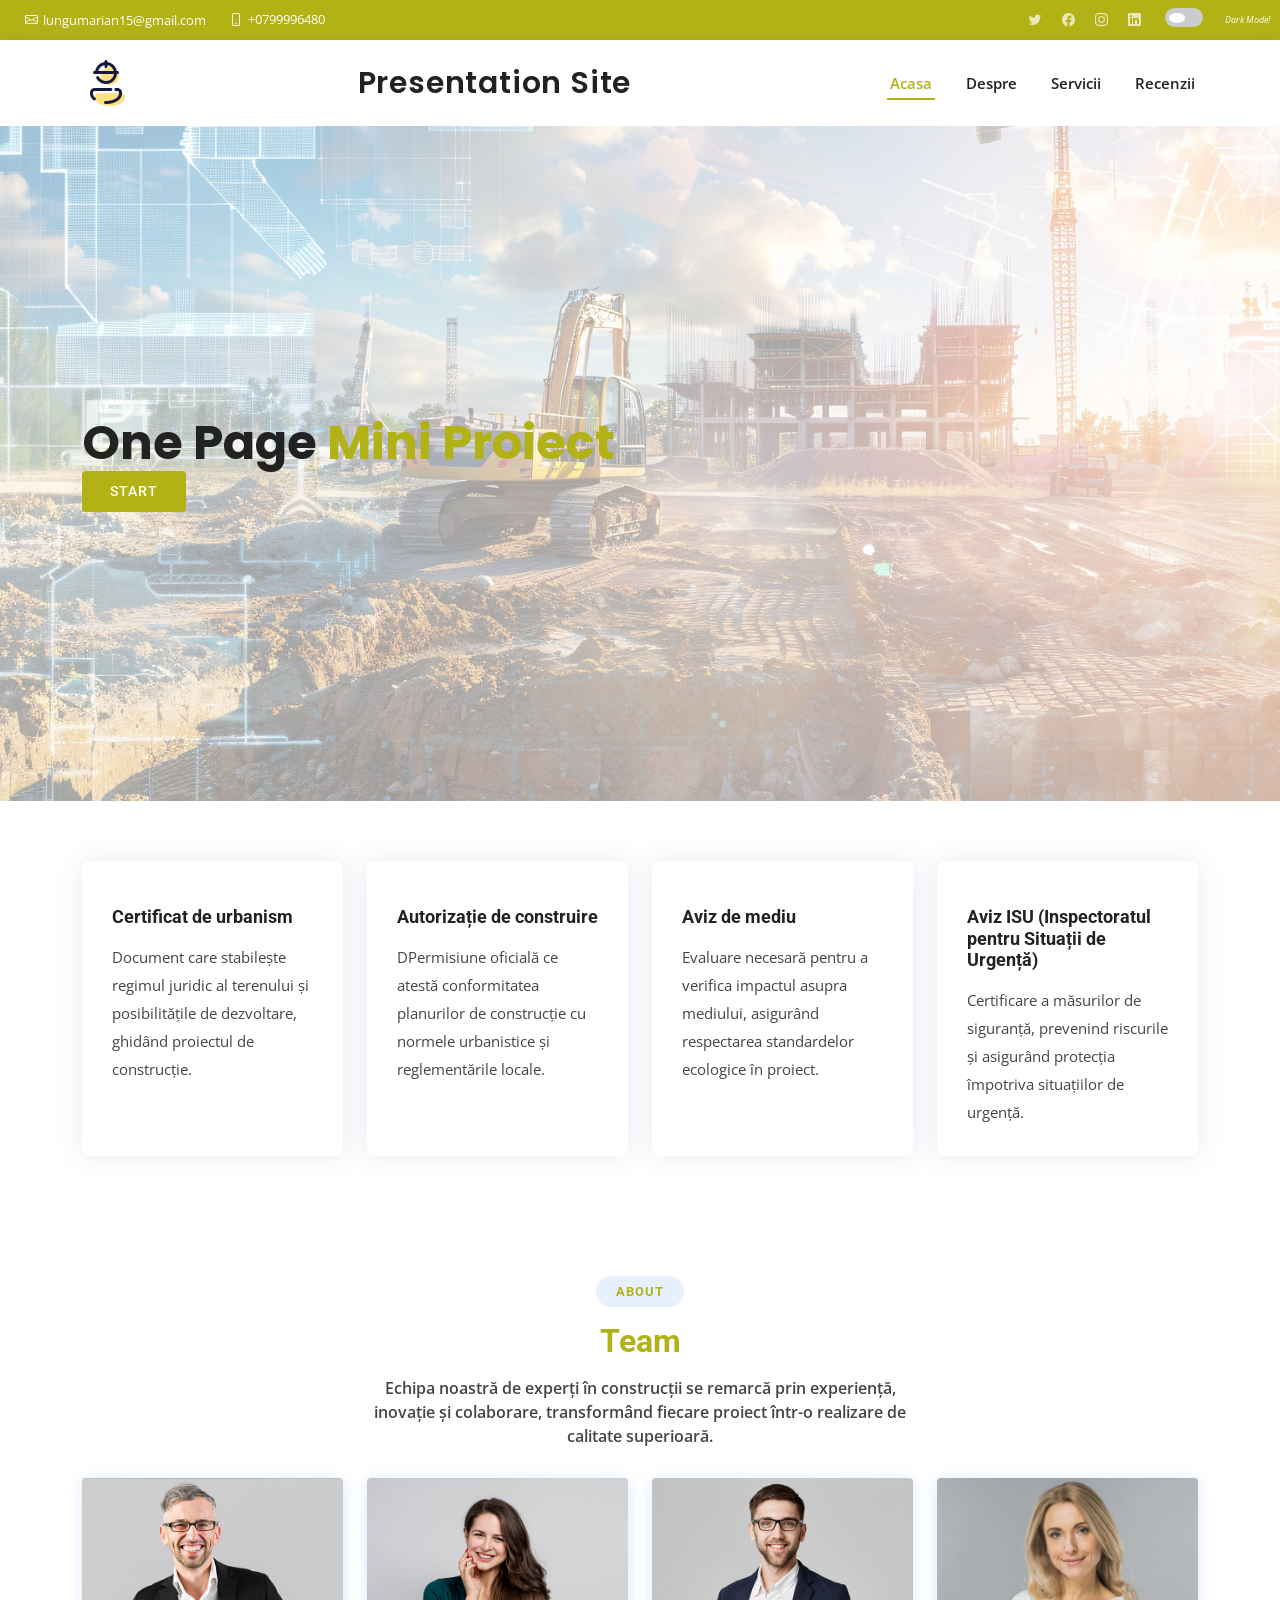
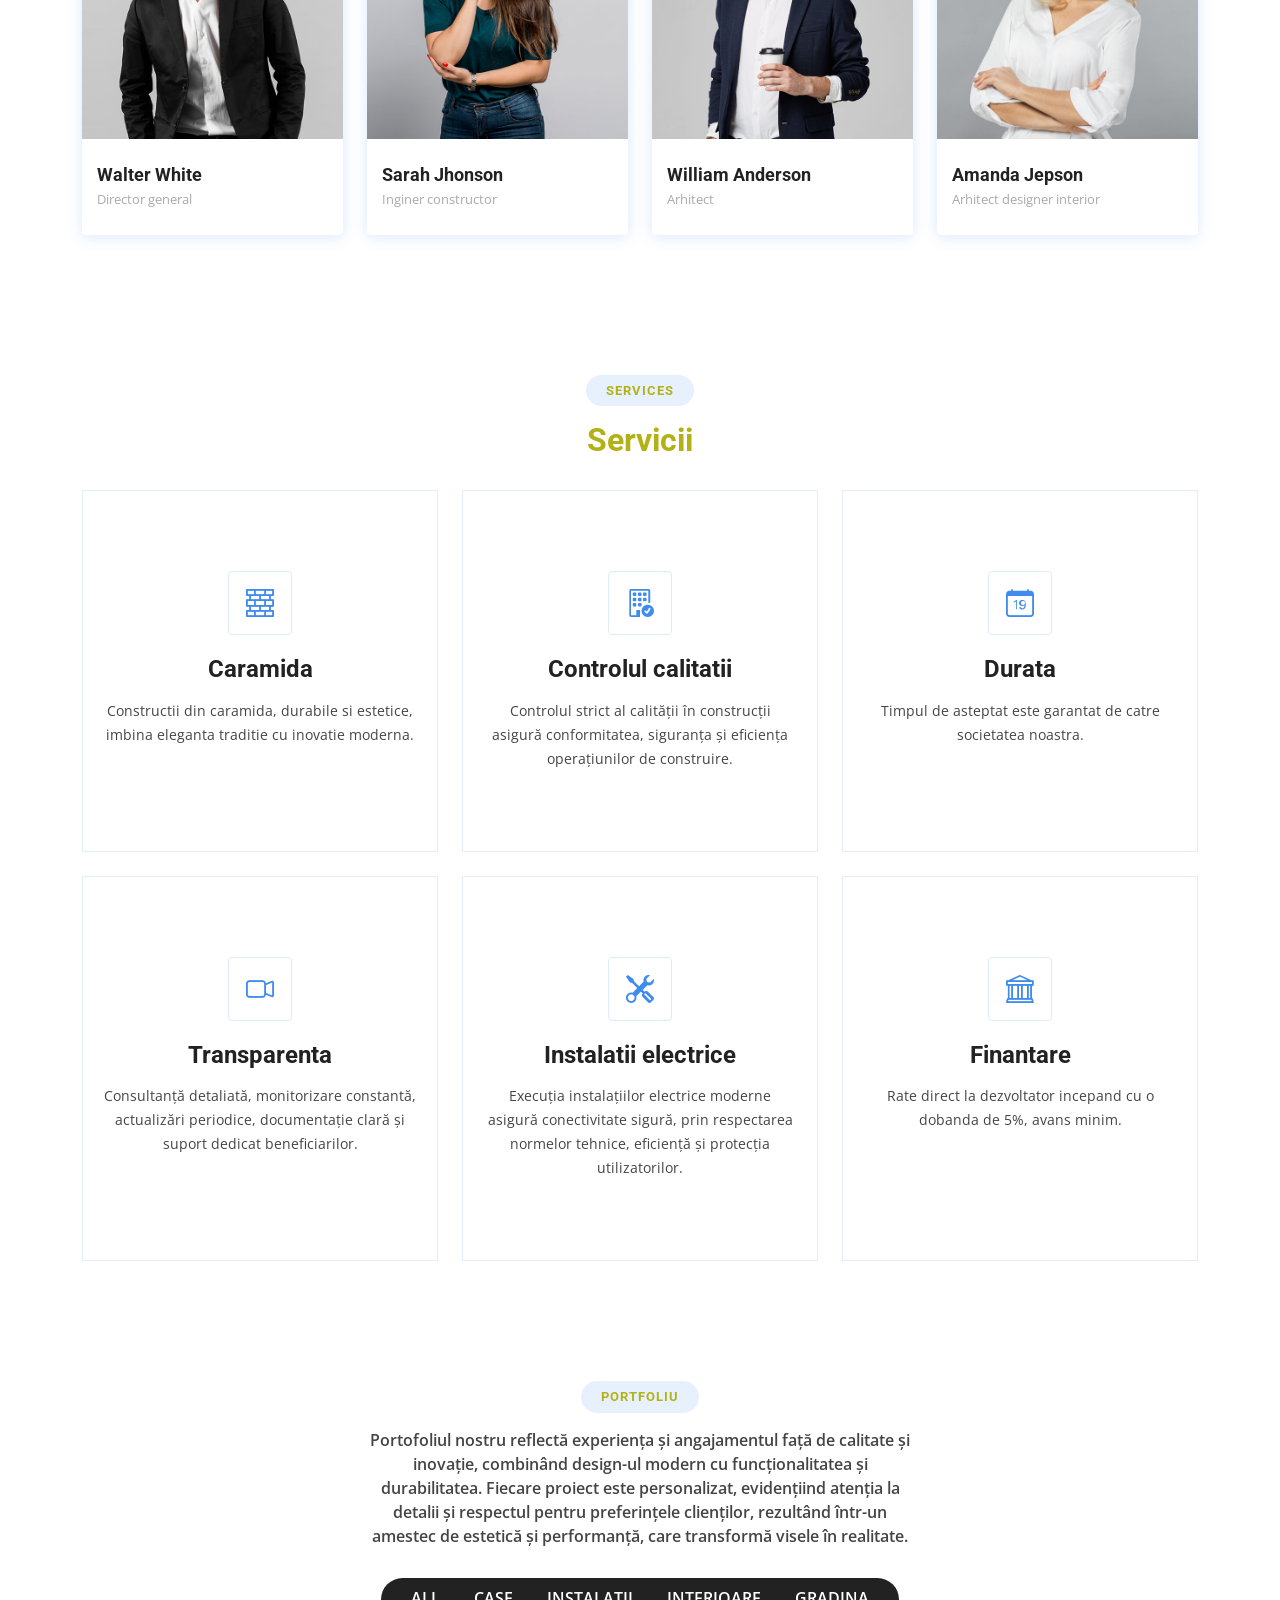
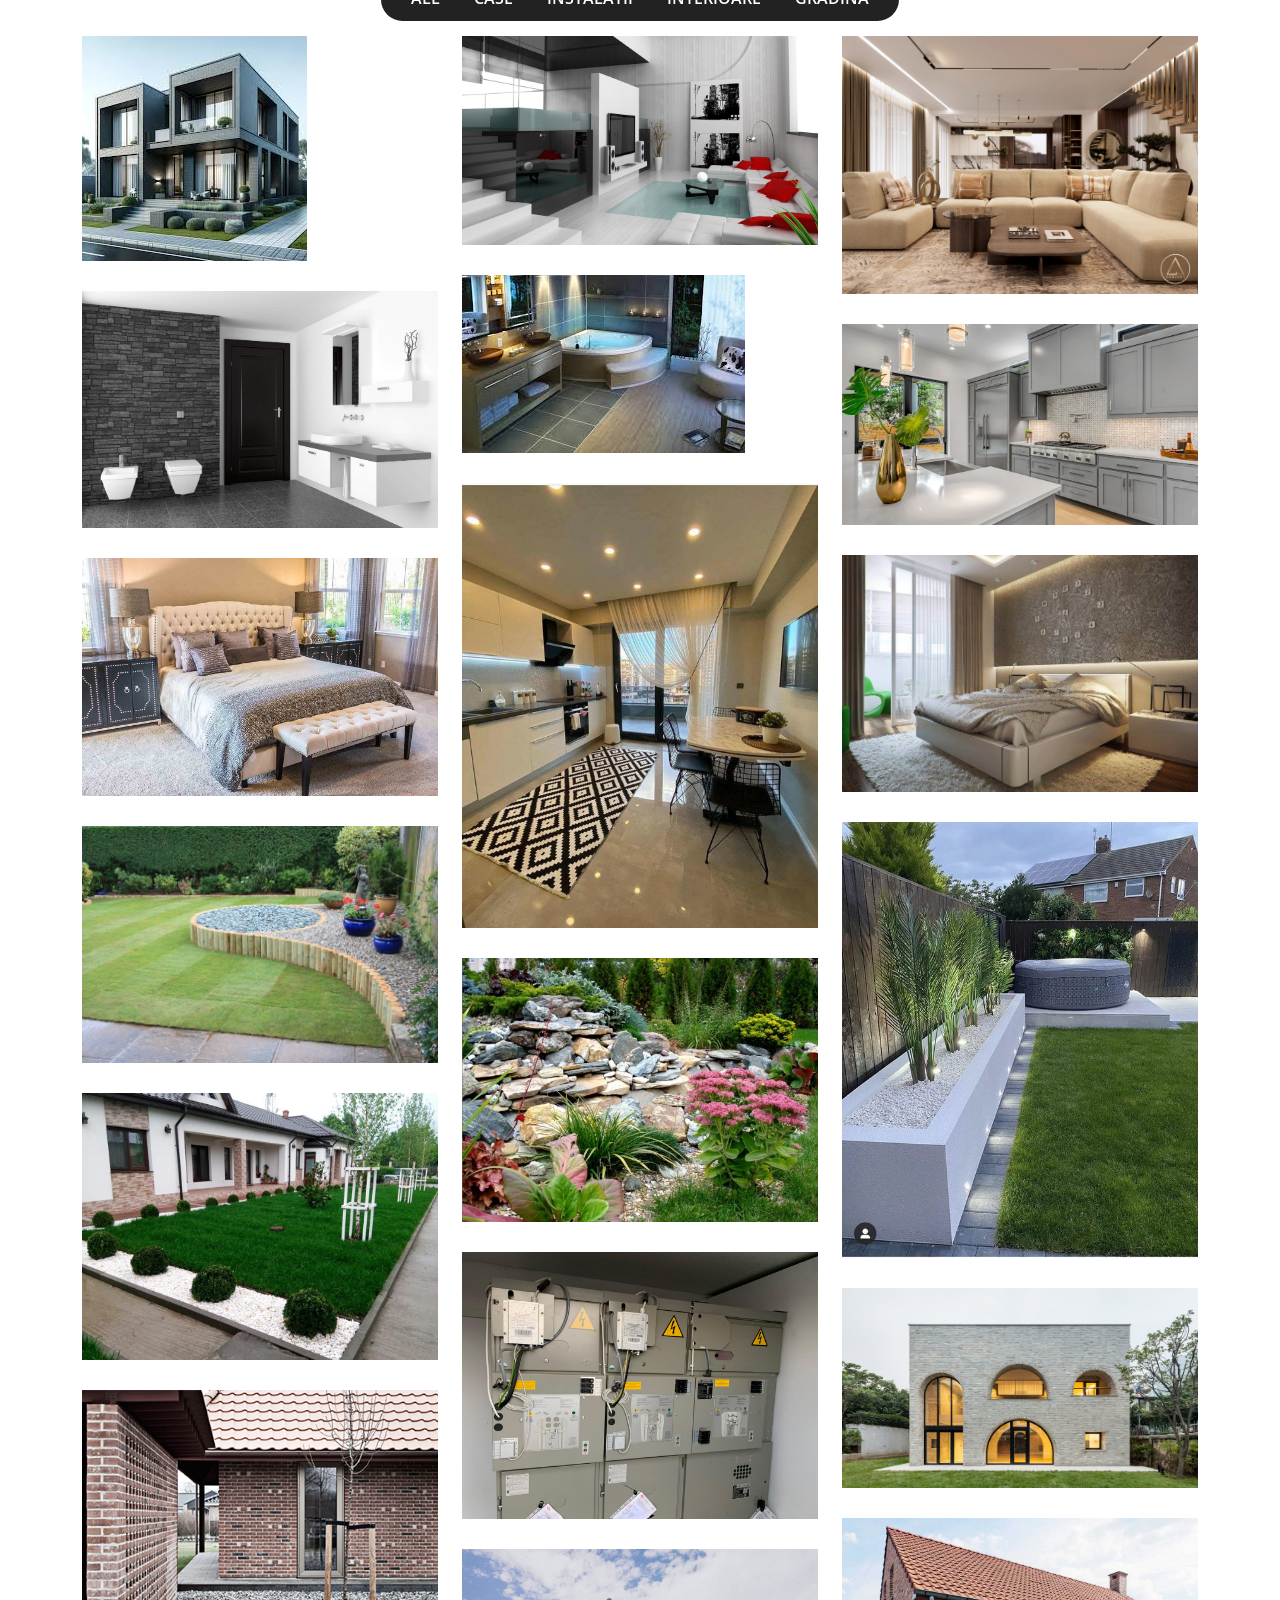
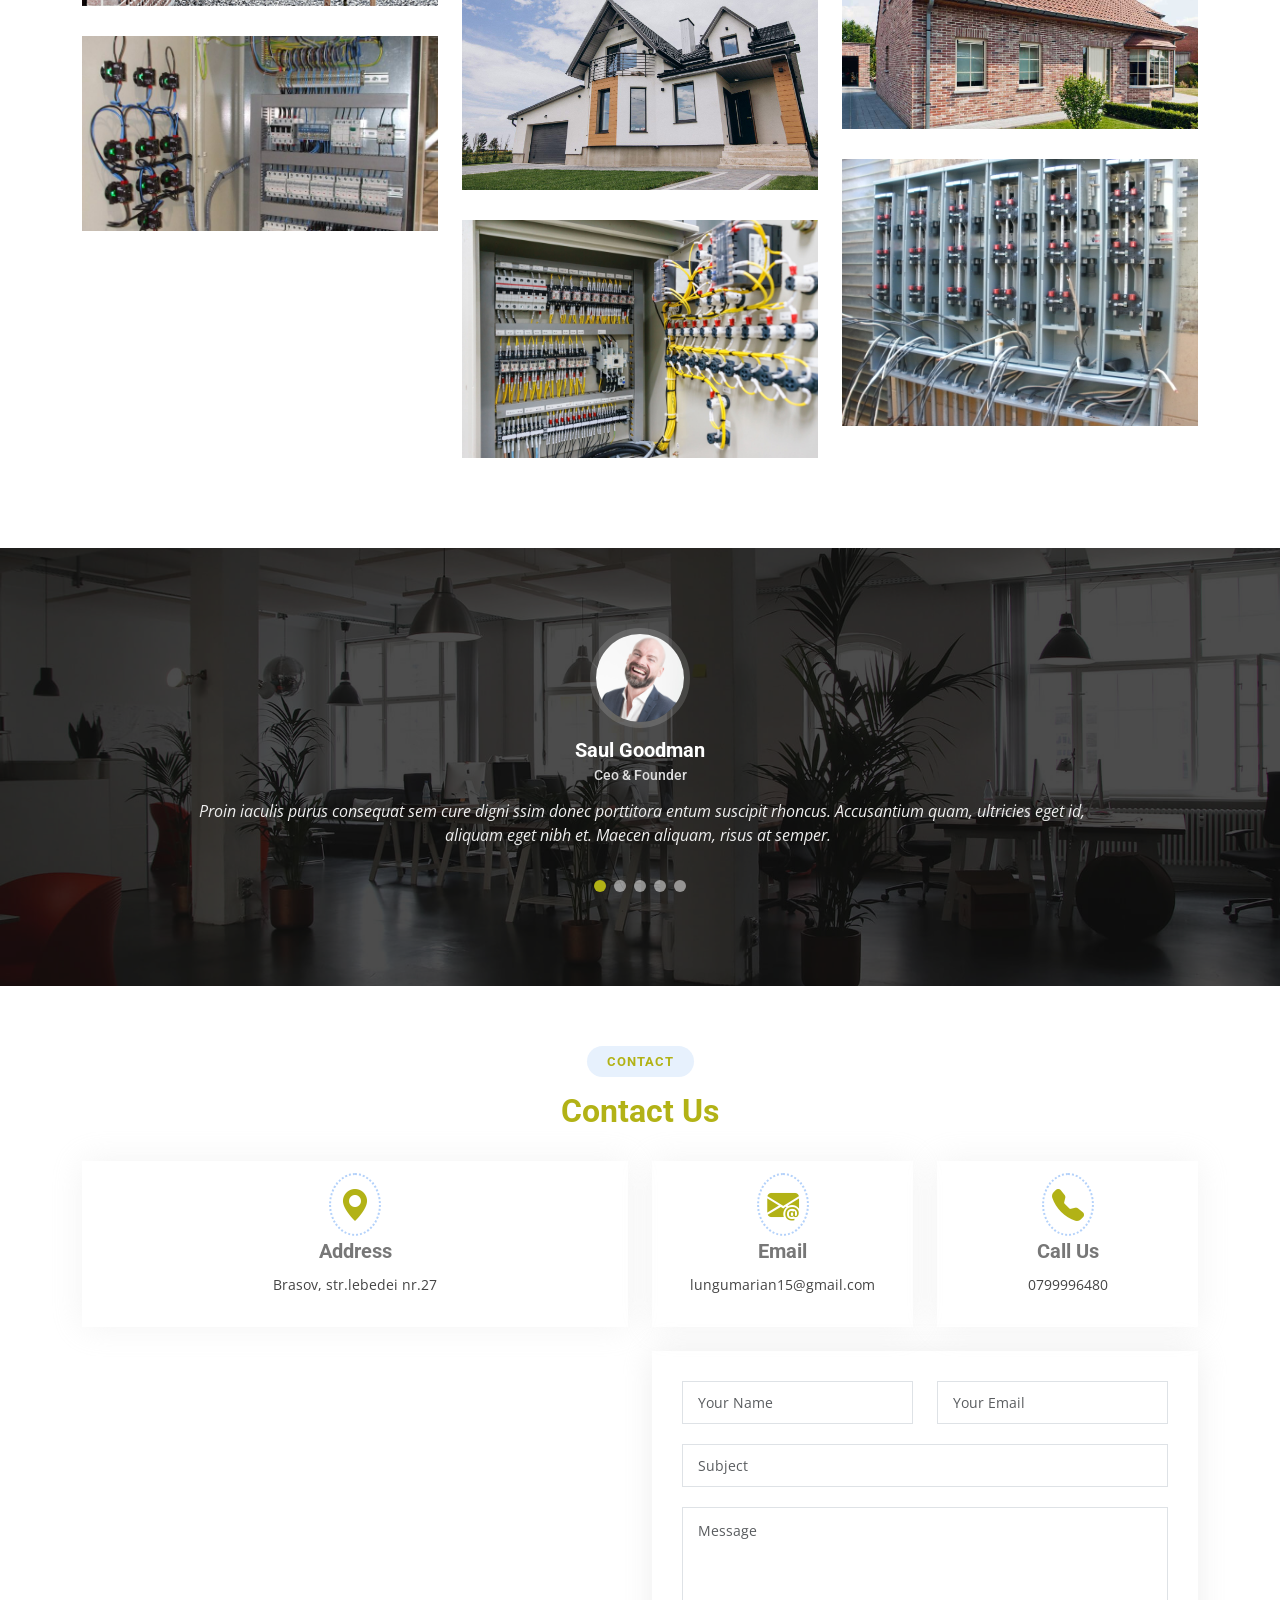
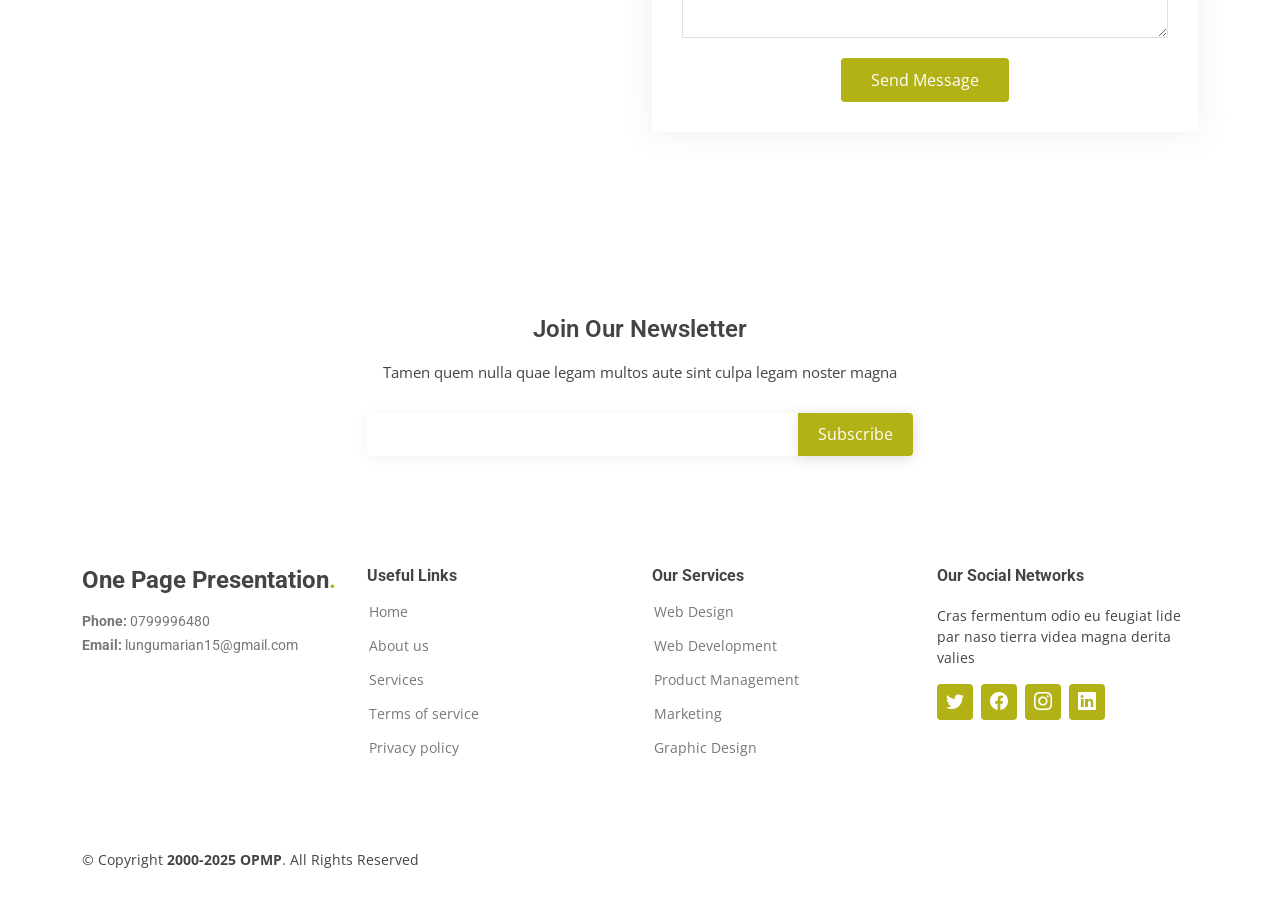
==== index.html @ be558360 "firstproject" ====
<!DOCTYPE html>
<html lang="en">
    <head>
        <meta charset="utf-8">
        <meta content="width=device-width, initial-scale=1.0" name="viewport">
      
        <title>One Page Website Mini Proiect</title>
        <meta content="" name="description">
        <meta content="" name="keywords">
      
        <!-- Favicons -->
        <link rel="apple-touch-icon" sizes="180x180" href="assets/img/apple-touch-icon.png">
        <link rel="icon" type="image/png" sizes="32x32" href="assets/img/favicon-32x32.png">
        <link rel="icon" type="image/png" sizes="16x16" href="assets/img/favicon-16x16.png">
        <link rel="manifest" href="assets/img/site.webmanifest">
        <link href="assets/img/favicon.ico" rel="icon">
      
        <!-- Google Fonts -->
        <link
          href="https://fonts.googleapis.com/css?family=Open+Sans:300,300i,400,400i,600,600i,700,700i|Roboto:300,300i,400,400i,500,500i,600,600i,700,700i|Poppins:300,300i,400,400i,500,500i,600,600i,700,700i"
          rel="stylesheet">
      
        <!-- Vendor CSS Files -->
        <link href="assets/vendor/aos/aos.css" rel="stylesheet">
        <link href="assets/vendor/bootstrap/css/bootstrap.min.css" rel="stylesheet">
        <link href="assets/vendor/bootstrap-icons/bootstrap-icons.css" rel="stylesheet">
        <!-- <link href="assets/vendor/boxicons/css/boxicons.min.css" rel="stylesheet"> -->
        <link href="assets/vendor/glightbox/css/glightbox.min.css" rel="stylesheet">
        <link href="assets/vendor/swiper/swiper-bundle.min.css" rel="stylesheet">
      
        <!-- Template Main CSS File -->
        <link href="assets/css/style2.css" rel="stylesheet">
      
      </head>
<body>
    <!-- ======= Top Bar ======= -->
<section id="topbar" class="d-flex align-items-center">
    <div class="container d-flex justify-content-center justify-content-md-between">
      <div class="contact-info d-flex align-items-center">
        <i class="bi bi-envelope d-flex align-items-center"><a
            href="mailto:contact@example.com">lungumarian15@gmail.com</a></i>
        <i class="bi bi-phone d-flex align-items-center ms-4"><span>+0799996480</span></i>
      </div>
      <div class="social-links d-none d-md-flex align-items-center">
        <a href="#" class="twitter"><i class="bi bi-twitter"></i></a>
        <a href="#" class="facebook"><i class="bi bi-facebook"></i></a>
        <a href="#" class="instagram"><i class="bi bi-instagram"></i></a>
        <a href="#" class="linkedin"><i class="bi bi-linkedin"></i></i></a>
      </div>
    </div>
    <div class="theme-switch-wrapper">
      <label class="theme-switch" for="checkbox">
        <input type="checkbox" id="checkbox"/>
        <div class="slider round"></div>
      </label>
      <em>Dark Mode!</em>
    </div>
  </section>
  <!-- ======= Header ======= -->
<header id="header" class="d-flex align-items-center">
    <div class="container d-flex align-items-center justify-content-between">
      <a href="index.html" class="logo"><img src="./assets/img/logo2.png" alt=""></a>
      <h1 class="logo"><a href="index.html">Presentation Site</a></h1>
  
      <nav id="navbar" class="navbar">
        <ul>
          <li><a class="nav-link scrollto active" href="#hero">Acasa</a></li>
          <li><a class="nav-link scrollto" href="#about">Despre</a></li>
          <li><a class="nav-link scrollto" href="#services">Servicii</a></li>
          <li><a class="nav-link scrollto " href="#testimonials">Recenzii</a></li>
          <!-- <li><a class="nav-link scrollto" href="#team">Echipa</a></li> -->
          <!-- <li class="dropdown"><a href="#"><span>Drop Down</span> <i class="bi bi-chevron-down"></i></a>
            <ul>
              <li><a href="#">Drop Down 1</a></li>
              <li class="dropdown"><a href="#"><span>Deep Drop Down</span> <i class="bi bi-chevron-right"></i></a>
                <ul>
                  <li><a href="#">Deep Drop Down 1</a></li>
                  <li><a href="#">Deep Drop Down 2</a></li>
                  <li><a href="#">Deep Drop Down 3</a></li>
                  <li><a href="#">Deep Drop Down 4</a></li>
                  <li><a href="#">Deep Drop Down 5</a></li>
                </ul>
              </li>
              <li><a href="#">Drop Down 2</a></li>
              <li><a href="#">Drop Down 3</a></li>
              <li><a href="#">Drop Down 4</a></li>
            </ul>
          </li>
          <li><a class="nav-link scrollto" href="#contact">Contact</a></li>
        </ul>
        <i class="bi bi-list mobile-nav-toggle"></i> -->
      </nav>
      <!-- .navbar -->
  
    </div>
  </header><!-- End Header -->
   <!-- ======= Hero Section ======= -->
 <section id="hero" class="d-flex align-items-center">
    <div class="container" data-aos="zoom-out" data-aos-delay="100">
      <h1>One Page <span>Mini Proiect</span></h1>
      <!-- <h2>LinkAcademy - Curs Advanced CSS folosind Bootstrap</h2> -->
      <div class="d-flex">
        <a href="#about" class="btn-get-started scrollto">Start</a>
      </div>
    </div>
  </section><!-- End Hero -->
  <!-- Start SECTIUNEA 1 -->
  <section id="featured-services" class="featured-services">
    <div class="container" data-aos="fade-up">
      <div class="row">
        <div class="col-md-6 col-lg-3 d-flex align-items-stretch mb-5 mb-lg-0">
          <div class="icon-box" data-aos="fade-up" data-aos-delay="100">
            <div class="icon"><i class="bx bxl-dribbble"></i></div>
            <h4 class="title"><a href="">Certificat de urbanism</a></h4>
            <p class="description"> Document care stabilește regimul juridic al terenului și posibilitățile de dezvoltare, ghidând proiectul de construcție.</p>
          </div>
        </div>

        <div class="col-md-6 col-lg-3 d-flex align-items-stretch mb-5 mb-lg-0">
          <div class="icon-box" data-aos="fade-up" data-aos-delay="200">
            <div class="icon"><i class="bx bx-file"></i></div>
            <h4 class="title"><a href="">Autorizație de construire</a></h4>
            <p class="description">DPermisiune oficială ce atestă conformitatea planurilor de construcție cu normele urbanistice și reglementările locale.</p>
          </div>
        </div>

        <div class="col-md-6 col-lg-3 d-flex align-items-stretch mb-5 mb-lg-0">
          <div class="icon-box" data-aos="fade-up" data-aos-delay="300">
            <div class="icon"><i class="bx bx-tachometer"></i></div>
            <h4 class="title"><a href="">Aviz de mediu</a></h4>
            <p class="description">Evaluare necesară pentru a verifica impactul asupra mediului, asigurând respectarea standardelor ecologice în proiect.</p>
          </div>
        </div>

        <div class="col-md-6 col-lg-3 d-flex align-items-stretch mb-5 mb-lg-0">
          <div class="icon-box" data-aos="fade-up" data-aos-delay="400">
            <div class="icon"><i class="bx bx-world"></i></div>
            <h4 class="title"><a href="">Aviz ISU (Inspectoratul pentru Situații de Urgență)</a></h4>
            <p class="description">Certificare a măsurilor de siguranță, prevenind riscurile și asigurând protecția împotriva situațiilor de urgență.</p>
          </div>
        </div>

      </div>

    </div>
  </section>
  <!-- Stop SECTIUNEA 1 -->
   <!-- Start SECTIUNEA 2 -->
   
<section id="about" class="team section-bg">
    <div class="container" data-aos="fade-up">

      <div class="section-title">
        <h2>About</h2>
        <h3><span>Team</span></h3>
        <p>Echipa noastră de experți în construcții se remarcă prin experiență, inovație și colaborare, transformând fiecare proiect într-o realizare de calitate superioară.</p>
      </div>

      <div class="row">

        <div class="col-lg-3 col-md-6 d-flex align-items-stretch" data-aos="fade-up" data-aos-delay="100">
          <div class="member">
            <div class="member-img">
              <img src="assets/img/team/team-1.jpg" class="img-fluid" alt="">
              <div class="social">
                <a href=""><i class="bi bi-twitter"></i></a>
                <a href=""><i class="bi bi-facebook"></i></a>
                <a href=""><i class="bi bi-instagram"></i></a>
                <a href=""><i class="bi bi-linkedin"></i></a>
              </div>
            </div>
            <div class="member-info">
              <h4>Walter White</h4>
              <span>Director general</span>
            </div>
          </div>
        </div>

        <div class="col-lg-3 col-md-6 d-flex align-items-stretch" data-aos="fade-up" data-aos-delay="200">
          <div class="member">
            <div class="member-img">
              <img src="assets/img/team/team-2.jpg" class="img-fluid" alt="">
              <div class="social">
                <a href=""><i class="bi bi-twitter"></i></a>
                <a href=""><i class="bi bi-facebook"></i></a>
                <a href=""><i class="bi bi-instagram"></i></a>
                <a href=""><i class="bi bi-linkedin"></i></a>
              </div>
            </div>
            <div class="member-info">
              <h4>Sarah Jhonson</h4>
              <span>Inginer constructor</span>
            </div>
          </div>
        </div>

        <div class="col-lg-3 col-md-6 d-flex align-items-stretch" data-aos="fade-up" data-aos-delay="300">
          <div class="member">
            <div class="member-img">
              <img src="assets/img/team/team-3.jpg" class="img-fluid" alt="">
              <div class="social">
                <a href=""><i class="bi bi-twitter"></i></a>
                <a href=""><i class="bi bi-facebook"></i></a>
                <a href=""><i class="bi bi-instagram"></i></a>
                <a href=""><i class="bi bi-linkedin"></i></a>
              </div>
            </div>
            <div class="member-info">
              <h4>William Anderson</h4>
              <span>Arhitect</span>
            </div>
          </div>
        </div>

        <div class="col-lg-3 col-md-6 d-flex align-items-stretch" data-aos="fade-up" data-aos-delay="400">
          <div class="member">
            <div class="member-img">
              <img src="assets/img/team/team-4.jpg" class="img-fluid" alt="">
              <div class="social">
                <a href=""><i class="bi bi-twitter"></i></a>
                <a href=""><i class="bi bi-facebook"></i></a>
                <a href=""><i class="bi bi-instagram"></i></a>
                <a href=""><i class="bi bi-linkedin"></i></a>
              </div>
            </div>
            <div class="member-info">
              <h4>Amanda Jepson</h4>
              <span>Arhitect designer interior</span>
            </div>
          </div>
        </div>

      </div>

    </div>
  </section>
  <!-- Stop SECTIUNEA 2 -->
   <!-- Start Sectiunea 3 -->
  <section id="services" class="services">
    <div class="container" data-aos="fade-up">

      <div class="section-title">
        <h2>Services</h2>
        <h3><span>Servicii</span></h3>
      </div>

      <div class="row">
        <div class="col-lg-4 col-md-6 d-flex align-items-stretch" data-aos="zoom-in" data-aos-delay="100">
          <div class="icon-box">
            <div class="icon"><i class="bi bi-bricks"></i></div>
            <h4><a href="">Caramida</a></h4>
            <p>Constructii din caramida, durabile si estetice, imbina eleganta traditie cu inovatie moderna.</p>
          </div>
        </div>

        <div class="col-lg-4 col-md-6 d-flex align-items-stretch mt-4 mt-md-0" data-aos="zoom-in" data-aos-delay="200">
          <div class="icon-box">
            <div class="icon"><i class="bi bi-building-check"></i></div>
            <h4><a href="">Controlul calitatii</a></h4>
            <p>Controlul strict al calității în construcții asigură conformitatea, siguranța și eficiența operațiunilor de construire.</p>
          </div>
        </div>

        <div class="col-lg-4 col-md-6 d-flex align-items-stretch mt-4 mt-lg-0" data-aos="zoom-in" data-aos-delay="300">
          <div class="icon-box">
            <div class="icon"><i class="bi bi-calendar-date"></i></div>
            <h4><a href="">Durata</a></h4>
            <p>Timpul de asteptat este garantat de catre societatea noastra.</p>
          </div>
        </div>

        <div class="col-lg-4 col-md-6 d-flex align-items-stretch mt-4" data-aos="zoom-in" data-aos-delay="100">
          <div class="icon-box">
            <div class="icon"><i class="bi bi-camera-video"></i></div>
            <h4><a href="">Transparenta</a></h4>
            <p>Consultanță detaliată, monitorizare constantă, actualizări periodice, documentație clară și suport dedicat beneficiarilor.</p>
          </div>
        </div>

        <div class="col-lg-4 col-md-6 d-flex align-items-stretch mt-4" data-aos="zoom-in" data-aos-delay="200">
          <div class="icon-box">
            <div class="icon"><i class="bi bi-tools"></i></div>
            <h4><a href="">Instalatii electrice</a></h4>
            <p>Execuția instalațiilor electrice moderne asigură conectivitate sigură, prin respectarea normelor tehnice, eficiență și protecția utilizatorilor.</p>
          </div>
        </div>

        <div class="col-lg-4 col-md-6 d-flex align-items-stretch mt-4" data-aos="zoom-in" data-aos-delay="300">
          <div class="icon-box">
            <div class="icon"><i class="bi bi-bank"></i></div>
            <h4><a href="">Finantare</a></h4>
            <p>Rate direct la dezvoltator incepand cu o dobanda de 5%, avans minim.</p>
          </div>
        </div>

      </div>

    </div>
  </section>
  <!-- Stop Sectiunea 3 -->
   <!-- ======= START Section 4======= -->
<section id="portfolio" class="portfolio">
  <div class="container" data-aos="fade-up">
    <div class="section-title">
      <h2>Portfoliu</h2>
      <p>
        Portofoliul nostru reflectă experiența și angajamentul față de calitate și inovație, combinând design-ul modern cu funcționalitatea și durabilitatea. Fiecare proiect este personalizat, evidențiind atenția la detalii și respectul pentru preferințele clienților, rezultând într-un amestec de estetică și performanță, care transformă visele în realitate.
      </p>
    </div>

    <div class="row" data-aos="fade-up" data-aos-delay="100">
      <div class="col-lg-12 d-flex justify-content-center">
        <ul id="portfolio-flters">
          <li data-filter="*" class="filter-active">All</li>
          <li data-filter=".filter-home">Case</li>
          <li data-filter=".filter-electric">Instalatii</li>
          <li data-filter=".filter-interior">Interioare</li>
          <li data-filter=".filter-garden">Gradina</li>

        </ul>
      </div>
    </div>

    <div
      class="row portfolio-container"
      data-aos="fade-up"
      data-aos-delay="200"
    >
      <div class="col-lg-4 col-md-6 portfolio-item filter-home">
        <img
          src="./assets/img/portfolio/casa-2.jpg"
          class="img-fluid"
          alt=""
        />
        <div class="portfolio-info">
          <h2>Informatii</h2>
          <a
            href="assets/img/portfolio/portfolio-1.jpg"
            data-gallery="portfolioGallery"
            class="portfolio-lightbox preview-link"
            title="App 1"
            ><i class="bx bx-plus"></i
          ></a>
          <a
            href="portfolio-details.html"
            class="details-link"
            title="More Details"
            ><i class="bx bx-link"></i
          ></a>
        </div>
      </div>

      <div class="col-lg-4 col-md-6 portfolio-item filter-interior">
        <img
          src="./assets/img/portfolio/interioare/01.jpg"
          class="img-fluid"
          alt=""
        />
        <div class="portfolio-info">
          <h2>Informatii</h2>
          <a
            href="assets/img/portfolio/portfolio-2.jpg"
            data-gallery="portfolioGallery"
            class="portfolio-lightbox preview-link"
            title="Web 3"
            ><i class="bx bx-plus"></i
          ></a>
          <a
            href="portfolio-details.html"
            class="details-link"
            title="More Details"
            ><i class="bx bx-link"></i
          ></a>
        </div>
      </div>
      <div class="col-lg-4 col-md-6 portfolio-item filter-interior">
        <img
          src="./assets/img/portfolio/interioare/02.jpeg"
          class="img-fluid"
          alt=""
        />
        <div class="portfolio-info">
          <h2>Informatii</h2>
          <a
            href="./assets/img/portfolio/interioare/03.jpg"
            data-gallery="portfolioGallery"
            class="portfolio-lightbox preview-link"
            title="Card 2"
            ><i class="bx bx-plus"></i
          ></a>
          <a
            href="portfolio-details.html"
            class="details-link"
            title="More Details"
            ><i class="bx bx-link"></i
          ></a>
        </div>
      </div>
      <div class="col-lg-4 col-md-6 portfolio-item filter-interior">
        <img
          src="./assets/img/portfolio/interioare/04.jpg"
          class="img-fluid"
          alt=""
        />
        <div class="portfolio-info">
          <h2>Informatii</h2>
          <a
            href="assets/img/portfolio/portfolio-4.jpg"
            data-gallery="portfolioGallery"
            class="portfolio-lightbox preview-link"
            title="Card 2"
            ><i class="bx bx-plus"></i
          ></a>
          <a
            href="portfolio-details.html"
            class="details-link"
            title="More Details"
            ><i class="bx bx-link"></i
          ></a>
        </div>
      </div>
      <div class="col-lg-4 col-md-6 portfolio-item filter-interior">
        <img
          src="./assets/img/portfolio/interioare/05.jpg"
          class="img-fluid"
          alt=""
        />
        <div class="portfolio-info">
          <h2>Informatii</h2>
          <a
            href="assets/img/portfolio/portfolio-4.jpg"
            data-gallery="portfolioGallery"
            class="portfolio-lightbox preview-link"
            title="Card 2"
            ><i class="bx bx-plus"></i
          ></a>
          <a
            href="portfolio-details.html"
            class="details-link"
            title="More Details"
            ><i class="bx bx-link"></i
          ></a>
        </div>
      </div>
      <div class="col-lg-4 col-md-6 portfolio-item filter-interior">
        <img
          src="./assets/img/portfolio/interioare/06.jpg"
          class="img-fluid"
          alt=""
        />
        <div class="portfolio-info">
          <h2>Informatii</h2>
          <a
            href="assets/img/portfolio/portfolio-4.jpg"
            data-gallery="portfolioGallery"
            class="portfolio-lightbox preview-link"
            title="Card 2"
            ><i class="bx bx-plus"></i
          ></a>
          <a
            href="portfolio-details.html"
            class="details-link"
            title="More Details"
            ><i class="bx bx-link"></i
          ></a>
        </div>
      </div>
      <div class="col-lg-4 col-md-6 portfolio-item filter-interior">
        <img
          src="./assets/img/portfolio/interioare/07.jpg"
          class="img-fluid"
          alt=""
        />
        <div class="portfolio-info">
          <h2>Informatii</h2>
          <a
            href="assets/img/portfolio/portfolio-4.jpg"
            data-gallery="portfolioGallery"
            class="portfolio-lightbox preview-link"
            title="Card 2"
            ><i class="bx bx-plus"></i
          ></a>
          <a
            href="portfolio-details.html"
            class="details-link"
            title="More Details"
            ><i class="bx bx-link"></i
          ></a>
        </div>
      </div>
      <div class="col-lg-4 col-md-6 portfolio-item filter-interior">
        <img
          src="./assets/img/portfolio/interioare/08.jpg"
          class="img-fluid"
          alt=""
        />
        <div class="portfolio-info">
          <h2>Informatii</h2>
          <a
            href="assets/img/portfolio/portfolio-4.jpg"
            data-gallery="portfolioGallery"
            class="portfolio-lightbox preview-link"
            title="Card 2"
            ><i class="bx bx-plus"></i
          ></a>
          <a
            href="portfolio-details.html"
            class="details-link"
            title="More Details"
            ><i class="bx bx-link"></i
          ></a>
        </div>
      </div>
      <div class="col-lg-4 col-md-6 portfolio-item filter-interior">
        <img
          src="./assets/img/portfolio/interioare/09.jpg"
          class="img-fluid"
          alt=""
        />
        <div class="portfolio-info">
          <h2>Informatii</h2>
          <a
            href="assets/img/portfolio/portfolio-4.jpg"
            data-gallery="portfolioGallery"
            class="portfolio-lightbox preview-link"
            title="Card 2"
            ><i class="bx bx-plus"></i
          ></a>
          <a
            href="portfolio-details.html"
            class="details-link"
            title="More Details"
            ><i class="bx bx-link"></i
          ></a>
        </div>
      </div>

      <div class="col-lg-4 col-md-6 portfolio-item filter-app filter-garden">
        <img
          src="./assets/img/portfolio/amenajari gradina/01.jpg"
          class="img-fluid"
          alt=""
        />
        <div class="portfolio-info">
          <h2>Informatii</h2>
          <a
            href="assets/img/portfolio/portfolio-3.jpg"
            data-gallery="portfolioGallery"
            class="portfolio-lightbox preview-link"
            title="App 2"
            ><i class="bx bx-plus"></i
          ></a>
          <a
            href="portfolio-details.html"
            class="details-link"
            title="More Details"
            ><i class="bx bx-link"></i
          ></a>
        </div>
      </div>
      <div class="col-lg-4 col-md-6 portfolio-item filter-app filter-garden">
        <img
          src="./assets/img/portfolio/amenajari gradina/02.jpg"
          class="img-fluid"
          alt=""
        />
        <div class="portfolio-info">
          <h2>Informatii</h2>
          <a
            href="assets/img/portfolio/portfolio-3.jpg"
            data-gallery="portfolioGallery"
            class="portfolio-lightbox preview-link"
            title="App 2"
            ><i class="bx bx-plus"></i
          ></a>
          <a
            href="portfolio-details.html"
            class="details-link"
            title="More Details"
            ><i class="bx bx-link"></i
          ></a>
        </div>
      </div>
      <div class="col-lg-4 col-md-6 portfolio-item filter-app filter-garden">
        <img
          src="./assets/img/portfolio/amenajari gradina/03.jpeg"
          class="img-fluid"
          alt=""
        />
        <div class="portfolio-info">
          <h2>Informatii</h2>
          <a
            href="assets/img/portfolio/portfolio-3.jpg"
            data-gallery="portfolioGallery"
            class="portfolio-lightbox preview-link"
            title="App 2"
            ><i class="bx bx-plus"></i
          ></a>
          <a
            href="portfolio-details.html"
            class="details-link"
            title="More Details"
            ><i class="bx bx-link"></i
          ></a>
        </div>
      </div>
      <div class="col-lg-4 col-md-6 portfolio-item filter-app filter-garden">
        <img
          src="./assets/img/portfolio/amenajari gradina/04.jpg"
          class="img-fluid"
          alt=""
        />
        <div class="portfolio-info">
          <h2>Informatii</h2>
          <a
            href="assets/img/portfolio/portfolio-3.jpg"
            data-gallery="portfolioGallery"
            class="portfolio-lightbox preview-link"
            title="App 2"
            ><i class="bx bx-plus"></i
          ></a>
          <a
            href="portfolio-details.html"
            class="details-link"
            title="More Details"
            ><i class="bx bx-link"></i
          ></a>
        </div>
      </div>

      <div class="col-lg-4 col-md-6 portfolio-item filter-electric">
        <img
          src="./assets/img/portfolio/instalatii electrice/01.jpg"
          class="img-fluid"
          alt=""
        />
        <div class="portfolio-info">
          <h2>Informatii</h2>
          <a
            href="assets/img/portfolio/portfolio-4.jpg"
            data-gallery="portfolioGallery"
            class="portfolio-lightbox preview-link"
            title="Card 2"
            ><i class="bx bx-plus"></i
          ></a>
          <a
            href="portfolio-details.html"
            class="details-link"
            title="More Details"
            ><i class="bx bx-link"></i
          ></a>
        </div>
      </div>
      <div class="col-lg-4 col-md-6 portfolio-item filter-home">
        <img
          src="./assets/img/portfolio/casa-4.jpg"
          class="img-fluid"
          alt=""
        />
        <div class="portfolio-info">
          <h2>Informatii</h2>
          <a
            href="assets/img/portfolio/portfolio-6.jpg"
            data-gallery="portfolioGallery"
            class="portfolio-lightbox preview-link"
            title="App 3"
            ><i class="bx bx-plus"></i
          ></a>
          <a
            href="portfolio-details.html"
            class="details-link"
            title="More Details"
            ><i class="bx bx-link"></i
          ></a>
        </div>
      </div>

      <div class="col-lg-4 col-md-6 portfolio-item filter-home">
        <img
          src="./assets/img/portfolio/casa-5.png"
          class="img-fluid"
          alt=""
        />
        <div class="portfolio-info">
          <h2>Informatii</h2>
          <a
            href="assets/img/portfolio/portfolio-6.jpg"
            data-gallery="portfolioGallery"
            class="portfolio-lightbox preview-link"
            title="App 3"
            ><i class="bx bx-plus"></i
          ></a>
          <a
            href="portfolio-details.html"
            class="details-link"
            title="More Details"
            ><i class="bx bx-link"></i
          ></a>
        </div>
      </div>
      <div class="col-lg-4 col-md-6 portfolio-item filter-home">
        <img
          src="./assets/img/portfolio/constructii-case-caramida_1.jpg"
          class="img-fluid"
          alt=""
        />
        <div class="portfolio-info">
          <h2>Informatii</h2>
          <a
            href="assets/img/portfolio/portfolio-6.jpg"
            data-gallery="portfolioGallery"
            class="portfolio-lightbox preview-link"
            title="App 3"
            ><i class="bx bx-plus"></i
          ></a>
          <a
            href="portfolio-details.html"
            class="details-link"
            title="More Details"
            ><i class="bx bx-link"></i
          ></a>
        </div>
      </div>
      <div class="col-lg-4 col-md-6 portfolio-item filter-home">
        <img
          src="./assets/img/portfolio/Firma-constructii-case-caramida-3.jpg"
          class="img-fluid"
          alt=""
        />
        <div class="portfolio-info">
          <h2>Informatii</h2>
          <a
            href="assets/img/portfolio/portfolio-6.jpg"
            data-gallery="portfolioGallery"
            class="portfolio-lightbox preview-link"
            title="App 3"
            ><i class="bx bx-plus"></i
          ></a>
          <a
            href="portfolio-details.html"
            class="details-link"
            title="More Details"
            ><i class="bx bx-link"></i
          ></a>
        </div>
      </div>




      <div class="col-lg-4 col-md-6 portfolio-item filter-electric">
        <img
          src="./assets/img/portfolio/instalatii electrice/02.jpg"
          class="img-fluid"
          alt=""
        />
        <div class="portfolio-info">
          <h2>Informatii</h2>
          <a
            href="assets/img/portfolio/portfolio-7.jpg"
            data-gallery="portfolioGallery"
            class="portfolio-lightbox preview-link"
            title="Card 1"
            ><i class="bx bx-plus"></i
          ></a>
          <a
            href="portfolio-details.html"
            class="details-link"
            title="More Details"
            ><i class="bx bx-link"></i
          ></a>
        </div>
      </div>

      <div class="col-lg-4 col-md-6 portfolio-item filter-electric">
        <img
          src="./assets/img/portfolio/instalatii electrice/03.jpg"
          class="img-fluid"
          alt=""
        />
        <div class="portfolio-info">
          <h2>Informatii</h2>
          <a
            href="assets/img/portfolio/portfolio-8.jpg"
            data-gallery="portfolioGallery"
            class="portfolio-lightbox preview-link"
            title="Card 3"
            ><i class="bx bx-plus"></i
          ></a>
          <a
            href="portfolio-details.html"
            class="details-link"
            title="More Details"
            ><i class="bx bx-link"></i
          ></a>
        </div>
      </div>
      <div class="col-lg-4 col-md-6 portfolio-item filter-electric">
        <img
          src="./assets/img/portfolio/instalatii electrice/04.jpg"
          class="img-fluid"
          alt=""
        />
        <div class="portfolio-info">
          <h2>Informatii</h2>
          <a
            href="assets/img/portfolio/portfolio-4.jpg"
            data-gallery="portfolioGallery"
            class="portfolio-lightbox preview-link"
            title="Card 2"
            ><i class="bx bx-plus"></i
          ></a>
          <a
            href="portfolio-details.html"
            class="details-link"
            title="More Details"
            ><i class="bx bx-link"></i
          ></a>
        </div>
      </div>
  </div>
</section>
<!-- End  Section 4 -->
       <!-- ======= START Section 5 ======= -->
       <section id="testimonials" class="testimonials">
        <div class="container" data-aos="zoom-in">
  
          <div class="testimonials-slider swiper" data-aos="fade-up" data-aos-delay="100">
            <div class="swiper-wrapper">
  
              <div class="swiper-slide">
                <div class="testimonial-item">
                  <img src="assets/img/testimonials/testimonials-1.jpg" class="testimonial-img" alt="">
                  <h3>Saul Goodman</h3>
                  <h4>Ceo &amp; Founder</h4>
                  <p>
                    <i class="bx bxs-quote-alt-left quote-icon-left"></i>
                    Proin iaculis purus consequat sem cure digni ssim donec porttitora entum suscipit rhoncus. Accusantium quam, ultricies eget id, aliquam eget nibh et. Maecen aliquam, risus at semper.
                    <i class="bx bxs-quote-alt-right quote-icon-right"></i>
                  </p>
                </div>
              </div><!-- End testimonial item -->
  
              <div class="swiper-slide">
                <div class="testimonial-item">
                  <img src="assets/img/testimonials/testimonials-2.jpg" class="testimonial-img" alt="">
                  <h3>Sara Wilsson</h3>
                  <h4>Designer</h4>
                  <p>
                    <i class="bx bxs-quote-alt-left quote-icon-left"></i>
                    Export tempor illum tamen malis malis eram quae irure esse labore quem cillum quid cillum eram malis quorum velit fore eram velit sunt aliqua noster fugiat irure amet legam anim culpa.
                    <i class="bx bxs-quote-alt-right quote-icon-right"></i>
                  </p>
                </div>
              </div><!-- End testimonial item -->
  
              <div class="swiper-slide">
                <div class="testimonial-item">
                  <img src="assets/img/testimonials/testimonials-3.jpg" class="testimonial-img" alt="">
                  <h3>Jena Karlis</h3>
                  <h4>Store Owner</h4>
                  <p>
                    <i class="bx bxs-quote-alt-left quote-icon-left"></i>
                    Enim nisi quem export duis labore cillum quae magna enim sint quorum nulla quem veniam duis minim tempor labore quem eram duis noster aute amet eram fore quis sint minim.
                    <i class="bx bxs-quote-alt-right quote-icon-right"></i>
                  </p>
                </div>
              </div><!-- End testimonial item -->
  
              <div class="swiper-slide">
                <div class="testimonial-item">
                  <img src="assets/img/testimonials/testimonials-4.jpg" class="testimonial-img" alt="">
                  <h3>Matt Brandon</h3>
                  <h4>Freelancer</h4>
                  <p>
                    <i class="bx bxs-quote-alt-left quote-icon-left"></i>
                    Fugiat enim eram quae cillum dolore dolor amet nulla culpa multos export minim fugiat minim velit minim dolor enim duis veniam ipsum anim magna sunt elit fore quem dolore labore illum veniam.
                    <i class="bx bxs-quote-alt-right quote-icon-right"></i>
                  </p>
                </div>
              </div><!-- End testimonial item -->
  
              <div class="swiper-slide">
                <div class="testimonial-item">
                  <img src="assets/img/testimonials/testimonials-5.jpg" class="testimonial-img" alt="">
                  <h3>John Larson</h3>
                  <h4>Entrepreneur</h4>
                  <p>
                    <i class="bx bxs-quote-alt-left quote-icon-left"></i>
                    Quis quorum aliqua sint quem legam fore sunt eram irure aliqua veniam tempor noster veniam enim culpa labore duis sunt culpa nulla illum cillum fugiat legam esse veniam culpa fore nisi cillum quid.
                    <i class="bx bxs-quote-alt-right quote-icon-right"></i>
                  </p>
                </div>
              </div><!-- End testimonial item -->
  
            </div>
            <div class="swiper-pagination"></div>
          </div>
  
        </div>
      </section>
      <!-- End  Section 5 -->
       <!-- ======= Start Contact Section 6 ======= -->
<section id="contact" class="contact">
  <div class="container" data-aos="fade-up">

    <div class="section-title">
      <h2>Contact</h2>
      <h3><span>Contact Us</span></h3>
    </div>

    <div class="row" data-aos="fade-up" data-aos-delay="100">
      <div class="col-lg-6">
        <div class="info-box mb-4">
          <i class="bi bi-geo-alt-fill"></i>
          <h3>Address</h3>
          <p>Brasov, str.lebedei nr.27</p>
        </div>
      </div>

      <div class="col-lg-3 col-md-6">
        <div class="info-box  mb-4">
          <i class="bi bi-envelope-at-fill"></i>
          <h3>Email</h3>
          <p>lungumarian15@gmail.com</p>
        </div>
      </div>

      <div class="col-lg-3 col-md-6">
        <div class="info-box  mb-4">
          <i class="bi bi-telephone-fill"></i>
          <h3>Call Us</h3>
          <p>0799996480</p>
        </div>
      </div>

    </div>

    <div class="row" data-aos="fade-up" data-aos-delay="100">

      <div class="col-lg-6 ">
        <iframe src="https://www.google.com/maps/embed?pb=!1m18!1m12!1m3!1d4766.709210116729!2d25.55826097742318!3d45.668015519814965!2m3!1f0!2f0!3f0!3m2!1i1024!2i768!4f13.1!3m3!1m2!1s0x40b35bf4f944ba41%3A0x93854475849ed85!2sStr.%20Lebedei%2027%2C%20Bra%C8%99ov%20500000!5e1!3m2!1sro!2sro!4v1740226870600!5m2!1sro!2sro" width="600" height="450" style="border:0;" allowfullscreen="" loading="lazy" referrerpolicy="no-referrer-when-downgrade"></iframe>
      </div>

      <div class="col-lg-6">
        <form action="forms/contact.php" method="post" role="form" class="php-email-form needs-validation" novalidate>
          <div class="row">
            <div class="col form-group">
              <input type="text" name="name" class="form-control" id="name" placeholder="Your Name" required>
            </div>
            <div class="col form-group">
              <input type="email" class="form-control" name="email" id="email" placeholder="Your Email" required>
            </div>
          </div>
          <div class="form-group">
            <input type="text" class="form-control" name="subject" id="subject" placeholder="Subject" required>
          </div>
          <div class="form-group">
            <textarea class="form-control" name="message" rows="5" placeholder="Message" required></textarea>
          </div>
          <div class="my-3">
            <div class="loading">Loading</div>
            <div class="error-message"></div>
            <div class="sent-message">Your message has been sent. Thank you!</div>
          </div>
          <div class="text-center"><button type="submit">Send Message</button></div>
        </form>
      </div>

    </div>

  </div>
</section>
<!-- End Contact Section 6 -->
 <!-- ======= Footer Sectoin 7 ======= -->
<footer id="footer">

  <div class="footer-newsletter">
    <div class="container">
      <div class="row justify-content-center">
        <div class="col-lg-6">
          <h4>Join Our Newsletter</h4>
          <p>Tamen quem nulla quae legam multos aute sint culpa legam noster magna</p>
          <form action="" method="post">
            <input type="email" name="email"><input type="submit" value="Subscribe">
          </form>
        </div>
      </div>
    </div>
  </div>

  <div class="footer-top">
    <div class="container">
      <div class="row">

        <div class="col-lg-3 col-md-6 footer-contact">
          <h3>One Page Presentation<span>.</span></h3>
          <p>
            <strong>Phone:</strong> 0799996480<br>
            <strong>Email:</strong> lungumarian15@gmail.com<br>
          </p>
        </div>

        <div class="col-lg-3 col-md-6 footer-links">
          <h4>Useful Links</h4>
          <ul>
            <li><i class="bx bx-chevron-right"></i> <a href="#">Home</a></li>
            <li><i class="bx bx-chevron-right"></i> <a href="#">About us</a></li>
            <li><i class="bx bx-chevron-right"></i> <a href="#">Services</a></li>
            <li><i class="bx bx-chevron-right"></i> <a href="#">Terms of service</a></li>
            <li><i class="bx bx-chevron-right"></i> <a href="#">Privacy policy</a></li>
          </ul>
        </div>

        <div class="col-lg-3 col-md-6 footer-links">
          <h4>Our Services</h4>
          <ul>
            <li><i class="bx bx-chevron-right"></i> <a href="#">Web Design</a></li>
            <li><i class="bx bx-chevron-right"></i> <a href="#">Web Development</a></li>
            <li><i class="bx bx-chevron-right"></i> <a href="#">Product Management</a></li>
            <li><i class="bx bx-chevron-right"></i> <a href="#">Marketing</a></li>
            <li><i class="bx bx-chevron-right"></i> <a href="#">Graphic Design</a></li>
          </ul>
        </div>

        <div class="col-lg-3 col-md-6 footer-links">
          <h4>Our Social Networks</h4>
          <p>Cras fermentum odio eu feugiat lide par naso tierra videa magna derita valies</p>
          <div class="social-links mt-3">
            <a href="#" class="twitter"><i class="bi bi-twitter"></i></a>
            <a href="#" class="facebook"><i class="bi bi-facebook"></i></a>
            <a href="#" class="instagram"><i class="bi bi-instagram"></i></a>
            <a href="#" class="linkedin"><i class="bi bi-linkedin"></i></a>
          </div>
        </div>

      </div>
    </div>
  </div>

  <div class="container py-4">
    <div class="copyright">
      &copy; Copyright <strong>2000-2025 <span> OPMP</span></strong>. All Rights Reserved
    </div>
    
  </div>
</footer><!-- End Footer Section 7 -->
   <!-- Start SECTIUNEA 8 -->
  <div id="preloader"></div>
  <a href="#" class="back-to-top d-flex align-items-center justify-content-center">
      <i class="bi bi-arrow-up-short"></i>
  </a>
  
  <!-- Vendor JS Files -->
  <script src="assets/vendor/aos/aos.js"></script>
  <script src="assets/vendor/bootstrap/js/bootstrap.bundle.min.js"></script>
  <script src="assets/vendor/glightbox/js/glightbox.min.js"></script>
  <script src="assets/vendor/isotope-layout/isotope.pkgd.min.js"></script>
  <script src="assets/vendor/swiper/swiper-bundle.min.js"></script>
  <script src="assets/vendor/waypoints/noframework.waypoints.js"></script>
  <!-- <script src="assets/vendor/php-email-form/validate.js"></script> -->
  
  <!-- Template Main JS File -->
  <script src="assets/js/main.js"></script>

  <!-- Stop SECTIUNEA 8 -->
    
</body>
</html>
---- assets/css/style2.css ----
/*--------------------------------------------------------------
# General
--------------------------------------------------------------*/
:root{
  --mycolor:rgb(178, 178, 22);;
  --secondary-color: rgba(16, 110, 234, 0.8);
  --font-color:#444444;
  --bg-color:#fff;
  --heading-color: #222222;
}


[data-theme="dark"] {
  --mycolor: #9A97F3;
  --secondary-color: #818cab;
  --font-color: #e1e1ff;
  --bg-color: #161625;
  --heading-color: #818cab;
  --hover-color:rgb(10, 81, 10);
}
body {
  font-family: "Open Sans", sans-serif;
  color: var(--font-color);
}

a {
  color: var(--mycolor);
  text-decoration: none;
}

a:hover {
  color: var(--secondary-color);
  text-decoration: none;
}

h1, h2, h3, h4, h5, h6 {
  font-family: "Roboto", sans-serif;
}

/*--------------------------------------------------------------
# Preloader
--------------------------------------------------------------*/
#preloader {
  position: fixed;
  top: 0;
  left: 0;
  right: 0;
  bottom: 0;
  z-index: 9999;
  overflow: hidden;
  background:var(--bg-color);
}

#preloader:before {
  content: "";
  position: fixed;
  top: calc(50% - 30px);
  left: calc(50% - 30px);
  border: 6px solid var(--mycolor);
  border-top-color: #e2eefd;
  border-radius: 50%;
  width: 60px;
  height: 60px;
  -webkit-animation: animate-preloader 1s linear infinite;
  animation: animate-preloader 1s linear infinite;
}

@-webkit-keyframes animate-preloader {
  0% {
    transform: rotate(0deg);
  }
  100% {
    transform: rotate(360deg);
  }
}

@keyframes animate-preloader {
  0% {
    transform: rotate(0deg);
  }
  100% {
    transform: rotate(360deg);
  }
}
/*--------------------------------------------------------------
# Back to top button
--------------------------------------------------------------*/
.back-to-top {
  position: fixed;
  visibility: hidden;
  opacity: 0;
  right: 15px;
  bottom: 15px;
  z-index: 996;
  background: var(--mycolor);
  width: 40px;
  height: 40px;
  border-radius: 4px;
  transition: all 0.4s;
}
.back-to-top i {
  font-size: 28px;
  color: var(--bg-color);
  line-height: 0;
}
.back-to-top:hover {
  background: var(--secondary-color);;
  color: var(--bg-color);
}
.back-to-top.active {
  visibility: visible;
  opacity: 1;
}

/*--------------------------------------------------------------
# Disable aos animation delay on mobile devices
--------------------------------------------------------------*/
@media screen and (max-width: 768px) {
  [data-aos-delay] {
    transition-delay: 0 !important;
  }
}
/*--------------------------------------------------------------
# Top Bar
--------------------------------------------------------------*/
#topbar {
  background: var(--mycolor);
  height: 40px;
  font-size: 0.8em;
  transition: all 0.5s;
  color: var(--bg-color);
  padding: 0;
}
#topbar .contact-info i {
  font-style: normal;
  color: var(--bg-color);
}
#topbar .contact-info i a, #topbar .contact-info i span {
  padding-left: 5px;
  color: var(--bg-color);
}
#topbar .contact-info i a {
  line-height: 0;
  transition: 0.3s;
  transition: 0.3s;
}
#topbar .contact-info i a:hover {
  color: var(--bg-color);
  text-decoration: underline;
}
#topbar .social-links a {
  color: rgba(255, 255, 255, 0.7);
  line-height: 0;
  transition: 0.3s;
  margin-left: 20px;
}
#topbar .social-links a:hover {
  color: var(--bg-color);
}

/*--------------------------------------------------------------
# Header
--------------------------------------------------------------*/
#header {
  background: var(--bg-color);
  transition: all 0.5s;
  z-index: 997;
  height: 86px;
  box-shadow: 0px 2px 15px rgba(0, 0, 0, 0.1);
}
#header.fixed-top {
  height: 70px;
}
#header .logo {
  font-size: 30px;
  margin: 0;
  padding: 0;
  line-height: 1;
  font-weight: 600;
  letter-spacing: 0.8px;
  font-family: "Poppins", sans-serif;
}
#header .logo a {
  color: var(--heading-color);
}
#header .logo a span {
  color: var(--mycolor);
}
#header .logo img {
  max-height: 160px;
}

.scrolled-offset {
  margin-top: 70px;
}

/*--------------------------------------------------------------
# Navigation Menu
--------------------------------------------------------------*/
/**
* Desktop Navigation 
*/
.navbar {
  padding: 0;
}
.navbar ul {
  margin: 0;
  padding: 0;
  display: flex;
  list-style: none;
  align-items: center;
}
.navbar li {
  position: relative;
}
.navbar > ul > li {
  white-space: nowrap;
  padding: 10px 0 10px 28px;
}
.navbar a, .navbar a:focus {
  display: flex;
  align-items: center;
  justify-content: space-between;
  padding: 0 3px;
  font-size: 15px;
  font-weight: 600;
  color:var(--heading-color);
  white-space: nowrap;
  transition: 0.3s;
  position: relative;
}
.navbar a i, .navbar a:focus i {
  font-size: 12px;
  line-height: 0;
  margin-left: 5px;
}
.navbar > ul > li > a:before {
  content: "";
  position: absolute;
  width: 100%;
  height: 2px;
  bottom: -6px;
  left: 0;
  background-color: var(--mycolor);
  visibility: hidden;
  width: 0px;
  transition: all 0.3s ease-in-out 0s;
}
.navbar a:hover:before, .navbar li:hover > a:before, .navbar .active:before {
  visibility: visible;
  width: 100%;
}
.navbar a:hover, .navbar .active, .navbar .active:focus, .navbar li:hover > a {
  color: var(--mycolor);
}
.navbar .dropdown ul {
  display: block;
  position: absolute;
  left: 28px;
  top: calc(100% + 30px);
  margin: 0;
  padding: 10px 0;
  z-index: 99;
  opacity: 0;
  visibility: hidden;
  background:var(--bg-color);
  box-shadow: 0px 0px 30px rgba(127, 137, 161, 0.25);
  transition: 0.3s;
}
.navbar .dropdown ul li {
  min-width: 200px;
}
.navbar .dropdown ul a {
  padding: 10px 20px;
  font-weight: 400;
}
.navbar .dropdown ul a i {
  font-size: 12px;
}
.navbar .dropdown ul a:hover, .navbar .dropdown ul .active:hover, .navbar .dropdown ul li:hover > a {
  color: var(--mycolor);
}
.navbar .dropdown:hover > ul {
  opacity: 1;
  top: 100%;
  visibility: visible;
}
.navbar .dropdown .dropdown ul {
  top: 0;
  left: calc(100% - 30px);
  visibility: hidden;
}
.navbar .dropdown .dropdown:hover > ul {
  opacity: 1;
  top: 0;
  left: 100%;
  visibility: visible;
}
@media (max-width: 1366px) {
  .navbar .dropdown .dropdown ul {
    left: -90%;
  }
  .navbar .dropdown .dropdown:hover > ul {
    left: -100%;
  }
}

/**
* Mobile Navigation 
*/
.mobile-nav-toggle {
  color: var(--heading-color);
  font-size: 28px;
  cursor: pointer;
  display: none;
  line-height: 0;
  transition: 0.5s;
}
.mobile-nav-toggle.bi-x {
  color: var(--bg-color);
}

@media (max-width: 991px) {
  .mobile-nav-toggle {
    display: block;
  }

  .navbar ul {
    display: none;
  }
}
.navbar-mobile {
  position: fixed;
  overflow: hidden;
  top: 0;
  right: 0;
  left: 0;
  bottom: 0;
  background: rgba(9, 9, 9, 0.9);
  transition: 0.3s;
  z-index: 999;
}
.navbar-mobile .mobile-nav-toggle {
  position: absolute;
  top: 15px;
  right: 15px;
}
.navbar-mobile ul {
  display: block;
  position: absolute;
  top: 55px;
  right: 15px;
  bottom: 15px;
  left: 15px;
  padding: 10px 0;
  background-color:var(--bg-color);
  overflow-y: auto;
  transition: 0.3s;
}
.navbar-mobile a, .navbar-mobile a:focus {
  padding: 10px 20px;
  font-size: 15px;
  color: var(--heading-color);
}
.navbar-mobile > ul > li {
  padding: 0;
}
.navbar-mobile a:hover:before, .navbar-mobile li:hover > a:before, .navbar-mobile .active:before {
  visibility: hidden;
}
.navbar-mobile a:hover, .navbar-mobile .active, .navbar-mobile li:hover > a {
  color: var(--mycolor);
}
.navbar-mobile .getstarted, .navbar-mobile .getstarted:focus {
  margin: 15px;
}
.navbar-mobile .dropdown ul {
  position: static;
  display: none;
  margin: 10px 20px;
  padding: 10px 0;
  z-index: 99;
  opacity: 1;
  visibility: visible;
  background: var(--bg-color);
  box-shadow: 0px 0px 30px rgba(127, 137, 161, 0.25);
}
.navbar-mobile .dropdown ul li {
  min-width: 200px;
}
.navbar-mobile .dropdown ul a {
  padding: 10px 20px;
}
.navbar-mobile .dropdown ul a i {
  font-size: 12px;
}
.navbar-mobile .dropdown ul a:hover, .navbar-mobile .dropdown ul .active:hover, .navbar-mobile .dropdown ul li:hover > a {
  color: var(--mycolor);
}
.navbar-mobile .dropdown > .dropdown-active {
  display: block;
}

/*--------------------------------------------------------------
# Hero Section
--------------------------------------------------------------*/
#hero {
  width: 100%;
  height: 75vh;
  background: url("../img/ai-generated-8823751_1920.jpg") top left;
  background-size: cover;
  position: relative;
}
#hero:before {
  content: "";
  background: rgba(255, 255, 255, 0.6);
  position: absolute;
  bottom: 0;
  top: 0;
  left: 0;
  right: 0;
}
#hero .container {
  position: relative;
}
#hero h1 {
  margin: 0;
  font-size: 48px;
  font-weight: 700;
  line-height: 56px;
  color: var(--heading-color);
  font-family: "Poppins", sans-serif;
}
#hero h1 span {
  color: var(--mycolor);
}
#hero h2 {
  color: #555555;
  margin: 5px 0 30px 0;
  font-size: 24px;
  font-weight: 400;
}
#hero .btn-get-started {
  font-family: "Roboto", sans-serif;
  text-transform: uppercase;
  font-weight: 500;
  font-size: 14px;
  letter-spacing: 1px;
  display: inline-block;
  padding: 10px 28px;
  border-radius: 4px;
  transition: 0.5s;
  color: var(--bg-color);
  background: var(--mycolor);
}
#hero .btn-get-started:hover {
  background:var(--secondary-color);
}
#hero .btn-watch-video {
  font-size: 16px;
  transition: 0.5s;
  margin-left: 25px;
  color:var(--heading-color);
  font-weight: 600;
  display: flex;
  align-items: center;
}
#hero .btn-watch-video i {
  color: var(--mycolor);
  font-size: 32px;
  transition: 0.3s;
  line-height: 0;
  margin-right: 8px;
}
#hero .btn-watch-video:hover {
  color: var(--mycolor);
}
#hero .btn-watch-video:hover i {
  color: var(--secondary-color);
}
@media (min-width: 1024px) {
  #hero {
    background-attachment: fixed;
  }
}
@media (max-width: 768px) {
  #header h1.logo{
    display: none;
  }
  #hero {
    height: 100vh;
  }
  #hero h1 {
    font-size: 28px;
    line-height: 36px;
  }
  #hero h2 {
    font-size: 18px;
    line-height: 24px;
    margin-bottom: 30px;
  }
  #hero .btn-get-started, #hero .btn-watch-video {
    font-size: 13px;
  }
}
@media (max-height: 500px) {
  #hero {
    height: 120vh;
  }
}

/*--------------------------------------------------------------
# Sections General
--------------------------------------------------------------*/
section {
  padding: 60px 0;
  overflow: hidden;
}

.section-bg {
  background-color: var(--bg-color);
}

.section-title {
  text-align: center;
  padding-bottom: 30px;
}
.section-title h2 {
  font-size: 13px;
  letter-spacing: 1px;
  font-weight: 700;
  padding: 8px 20px;
  margin: 0;
  background: #e7f1fd;
  color: var(--mycolor);
  display: inline-block;
  text-transform: uppercase;
  border-radius: 50px;
}
.section-title h3 {
  margin: 15px 0 0 0;
  font-size: 32px;
  font-weight: 700;
}
.section-title h3 span {
  color: var(--mycolor);
}
.section-title p {
  margin: 15px auto 0 auto;
  font-weight: 600;
}
@media (min-width: 1024px) {
  .section-title p {
    width: 50%;
  }
}

/*--------------------------------------------------------------
# Breadcrumbs
--------------------------------------------------------------*/
.breadcrumbs {
  padding: 20px 0;
  background-color: #f1f6fe;
  min-height: 40px;
}
.breadcrumbs h2 {
  font-size: 24px;
  font-weight: 300;
  margin: 0;
}
@media (max-width: 992px) {
  .breadcrumbs h2 {
    margin: 0 0 10px 0;
  }
}
.breadcrumbs ol {
  display: flex;
  flex-wrap: wrap;
  list-style: none;
  padding: 0;
  margin: 0;
  font-size: 14px;
}
.breadcrumbs ol li + li {
  padding-left: 10px;
}
.breadcrumbs ol li + li::before {
  display: inline-block;
  padding-right: 10px;
  color: #6c757d;
  content: "/";
}
@media (max-width: 768px) {
  .breadcrumbs .d-flex {
    display: block !important;
  }
  .breadcrumbs ol {
    display: block;
  }
  .breadcrumbs ol li {
    display: inline-block;
  }
}

/*--------------------------------------------------------------
# Featured Services
--------------------------------------------------------------*/
.featured-services .icon-box {
  padding: 30px;
  position: relative;
  overflow: hidden;
  background: var(--bg-color);
  box-shadow: 0 0 29px 0 rgba(68, 88, 144, 0.12);
  transition: all 0.3s ease-in-out;
  border-radius: 8px;
  z-index: 1;
}
.featured-services .icon-box::before {
  content: "";
  position: absolute;
  background: #cbe0fb;
  right: 0;
  left: 0;
  bottom: 0;
  top: 100%;
  transition: all 0.3s;
  z-index: -1;
}
.featured-services .icon-box:hover::before {
  background: var(--mycolor);
  top: 0;
  border-radius: 0px;
  transform: rotateX(180deg);
}
.featured-services .icon {
  margin-bottom: 15px;
}
.featured-services .icon i {
  font-size: 48px;
  line-height: 1;
  color: var(--mycolor);
  transition: all 0.3s ease-in-out;
}
.featured-services .title {
  font-weight: 700;
  margin-bottom: 15px;
  font-size: 18px;
}
.featured-services .title a {
  color: var(--heading-color);
}
.featured-services .description {
  font-size: 15px;
  line-height: 28px;
  margin-bottom: 0;
}
.featured-services .icon-box:hover .title a, .featured-services .icon-box:hover .description {
  color:var(--bg-color);
}
.featured-services .icon-box:hover .icon i {
  color: var(--bg-color);
}

/*--------------------------------------------------------------
# About
--------------------------------------------------------------*/
.about .content h3 {
  font-weight: 600;
  font-size: 26px;
}
.about .content ul {
  list-style: none;
  padding: 0;
}
.about .content ul li {
  display: flex;
  align-items: flex-start;
  margin-bottom: 35px;
}
.about .content ul li:first-child {
  margin-top: 35px;
}
.about .content ul i {
  background: var(--bg-color);
  box-shadow: 0px 6px 15px rgba(16, 110, 234, 0.12);
  font-size: 24px;
  padding: 20px;
  margin-right: 15px;
  color: var(--mycolor);
  border-radius: 50px;
}
.about .content ul h5 {
  font-size: 18px;
  color: #555555;
}
.about .content ul p {
  font-size: 15px;
}
.about .content p:last-child {
  margin-bottom: 0;
}

/*--------------------------------------------------------------
# Skills
--------------------------------------------------------------*/
.skills .progress {
  height: 60px;
  display: block;
  background: none;
  border-radius: 0;
}
.skills .progress .skill {
  padding: 0;
  margin: 0 0 6px 0;
  text-transform: uppercase;
  display: block;
  font-weight: 600;
  font-family: "Poppins", sans-serif;
  color: var(--heading-color);
}
.skills .progress .skill .val {
  float: right;
  font-style: normal;
}
.skills .progress-bar-wrap {
  background: #e2eefd;
  height: 10px;
}
.skills .progress-bar {
  width: 1px;
  height: 10px;
  transition: 0.9s;
  background-color: var(--mycolor);
}

/*--------------------------------------------------------------
# Counts
--------------------------------------------------------------*/
.counts {
  padding: 70px 0 60px;
}
.counts .count-box {
  padding: 30px 30px 25px 30px;
  width: 100%;
  position: relative;
  text-align: center;
  background:var(--bg-color);
}
.counts .count-box i {
  position: absolute;
  top: -28px;
  left: 50%;
  transform: translateX(-50%);
  font-size: 24px;
  background: var(--mycolor);
  color: var(--bg-color);
  width: 56px;
  height: 56px;
  line-height: 0;
  border-radius: 50px;
  border: 5px solid var(--bg-color);;
  display: inline-flex;
  align-items: center;
  justify-content: center;
}
.counts .count-box span {
  font-size: 36px;
  display: block;
  font-weight: 600;
  color: #062b5b;
}
.counts .count-box p {
  padding: 0;
  margin: 0;
  font-family: "Roboto", sans-serif;
  font-size: 14px;
}

/*--------------------------------------------------------------
# Clients
--------------------------------------------------------------*/
.clients {
  padding: 15px 0;
  text-align: center;
}
.clients img {
  max-width: 45%;
  transition: all 0.4s ease-in-out;
  display: inline-block;
  padding: 15px 0;
}
.clients img:hover {
  transform: scale(1.15);
}
@media (max-width: 768px) {
  .clients img {
    max-width: 40%;
  }
}

/*--------------------------------------------------------------
# Services
--------------------------------------------------------------*/
.services .icon-box {
  text-align: center;
  border: 1px solid #e2eefd;
  padding: 80px 20px;
  transition: all ease-in-out 0.3s;
  background:var(--bg-color);
}
.services .icon-box .icon {
  margin: 0 auto;
  width: 64px;
  height: 64px;
  background: var(--bg-color);
  border-radius: 4px;
  border: 1px solid #deebfd;
  display: flex;
  align-items: center;
  justify-content: center;
  margin-bottom: 20px;
  transition: ease-in-out 0.3s;
}
.services .icon-box .icon i {
  color: var(--secondary-color);
  font-size: 28px;
  transition: ease-in-out 0.3s;
}
.services .icon-box h4 {
  font-weight: 700;
  margin-bottom: 15px;
  font-size: 24px;
}
.services .icon-box h4 a {
  color:var(--heading-color);
  transition: ease-in-out 0.3s;
}
.services .icon-box p {
  line-height: 24px;
  font-size: 14px;
  margin-bottom: 0;
}
.services .icon-box:hover {
  border-color: var(--bg-color);
  box-shadow: 0px 0 25px 0 rgba(16, 110, 234, 0.1);
}
.services .icon-box:hover h4 a, .services .icon-box:hover .icon i {
  color: var(--mycolor);
}
.services .icon-box:hover .icon {
  border-color: var(--mycolor);
}

/*--------------------------------------------------------------
# Testimonials
--------------------------------------------------------------*/
.testimonials {
  padding: 80px 0;
  background: url("../img/testimonials-bg.jpg") no-repeat;
  background-position: center center;
  background-size: cover;
  position: relative;
}
.testimonials::before {
  content: "";
  position: absolute;
  left: 0;
  right: 0;
  top: 0;
  bottom: 0;
  background: rgba(0, 0, 0, 0.7);
}
.testimonials .section-header {
  margin-bottom: 40px;
}
.testimonials .testimonials-carousel, .testimonials .testimonials-slider {
  overflow: hidden;
}
.testimonials .testimonial-item {
  text-align: center;
  color: var(--bg-color);
}
.testimonials .testimonial-item .testimonial-img {
  width: 100px;
  border-radius: 50%;
  border: 6px solid rgba(255, 255, 255, 0.15);
  margin: 0 auto;
}
.testimonials .testimonial-item h3 {
  font-size: 20px;
  font-weight: bold;
  margin: 10px 0 5px 0;
  color: var(--bg-color);
}
.testimonials .testimonial-item h4 {
  font-size: 14px;
  color: #ddd;
  margin: 0 0 15px 0;
}
.testimonials .testimonial-item .quote-icon-left, .testimonials .testimonial-item .quote-icon-right {
  color: rgba(255, 255, 255, 0.4);
  font-size: 26px;
}
.testimonials .testimonial-item .quote-icon-left {
  display: inline-block;
  left: -5px;
  position: relative;
}
.testimonials .testimonial-item .quote-icon-right {
  display: inline-block;
  right: -5px;
  position: relative;
  top: 10px;
}
.testimonials .testimonial-item p {
  font-style: italic;
  margin: 0 auto 15px auto;
  color: #eee;
}
.testimonials .swiper-pagination {
  margin-top: 20px;
  position: relative;
}
.testimonials .swiper-pagination .swiper-pagination-bullet {
  width: 12px;
  height: 12px;
  background-color: rgba(255, 255, 255, 0.5);
  opacity: 1;
}
.testimonials .swiper-pagination .swiper-pagination-bullet-active {
  background-color: var(--mycolor);
}
@media (min-width: 992px) {
  .testimonials .testimonial-item p {
    width: 80%;
  }
}

/*--------------------------------------------------------------
# Portfolio
--------------------------------------------------------------*/
.portfolio{
  background-color: var(--bg-color);
}
.portfolio #portfolio-flters {
  padding: 0;
  margin: 0 auto 15px auto;
  list-style: none;
  text-align: center;
  border-radius: 50px;
  padding: 2px 15px;
  background-color:var(--heading-color);
}
.portfolio #portfolio-flters li {
  cursor: pointer;
  display: inline-block;
  padding: 10px 15px 8px 15px;
  font-size: 16px;
  font-weight: 600;
  line-height: 1;
  text-transform: uppercase;
  color: var(--bg-color);
  margin-bottom: 5px;
  transition: all 0.3s ease-in-out;
}
.portfolio #portfolio-flters li:hover, .portfolio #portfolio-flters li.filter-active {
  color: var(--bg-color);
}
.portfolio #portfolio-flters li:last-child {
  margin-right: 0;
}
.portfolio .portfolio-item {
  margin-bottom: 30px;
}
.portfolio .portfolio-item .portfolio-info {
  opacity: 0;
  position: absolute;
  left: 30px;
  right: 30px;
  bottom: 0;
  z-index: 3;
  transition: all ease-in-out 0.3s;
  background: var(--bg-color);
  padding: 15px;
}
.portfolio .portfolio-item .portfolio-info h4 {
  font-size: 18px;
  color: var(--bg-color);
  font-weight: 600;
  color: var(--heading-color);
}
.portfolio .portfolio-item .portfolio-info p {
  color: #555555;
  font-size: 14px;
  margin-bottom: 0;
}
.portfolio .portfolio-item .portfolio-info .preview-link, .portfolio .portfolio-item .portfolio-info .details-link {
  position: absolute;
  right: 40px;
  font-size: 24px;
  top: calc(50% - 18px);
  color: #3c3c3c;
}
.portfolio .portfolio-item .portfolio-info .preview-link:hover, .portfolio .portfolio-item .portfolio-info .details-link:hover {
  color: var(--mycolor);
}
.portfolio .portfolio-item .portfolio-info .details-link {
  right: 10px;
}
.portfolio .portfolio-item .portfolio-links {
  opacity: 0;
  left: 0;
  right: 0;
  text-align: center;
  z-index: 3;
  position: absolute;
  transition: all ease-in-out 0.3s;
}
.portfolio .portfolio-item .portfolio-links a {
  color:var(--bg-color);
  margin: 0 2px;
  font-size: 28px;
  display: inline-block;
  transition: 0.3s;
}
.portfolio .portfolio-item .portfolio-links a:hover {
  color: var(--secondary-color);
}
.portfolio .portfolio-item:hover .portfolio-info {
  opacity: 1;
  bottom: 20px;
}


/*--------------------------------------------------------------
# Portfolio Details
--------------------------------------------------------------*/
.portfolio-details {
  padding-top: 40px;
}
.portfolio-details .portfolio-details-slider img {
  width: 100%;
}
.portfolio-details .portfolio-details-slider .swiper-pagination {
  margin-top: 20px;
  position: relative;
}
.portfolio-details .portfolio-details-slider .swiper-pagination .swiper-pagination-bullet {
  width: 12px;
  height: 12px;
  background-color: var(--bg-color);
  opacity: 1;
  border: 1px solid var(--mycolor);
}
.portfolio-details .portfolio-details-slider .swiper-pagination .swiper-pagination-bullet-active {
  background-color: var(--mycolor);
}
.portfolio-details .portfolio-info {
  padding: 30px;
  box-shadow: 0px 0 30px rgba(34, 34, 34, 0.08);
}
.portfolio-details .portfolio-info h3 {
  font-size: 22px;
  font-weight: 700;
  margin-bottom: 20px;
  padding-bottom: 20px;
  border-bottom: 1px solid #eee;
}
.portfolio-details .portfolio-info ul {
  list-style: none;
  padding: 0;
  font-size: 15px;
}
.portfolio-details .portfolio-info ul li + li {
  margin-top: 10px;
}
.portfolio-details .portfolio-description {
  padding-top: 30px;
}
.portfolio-details .portfolio-description h2 {
  font-size: 26px;
  font-weight: 700;
  margin-bottom: 20px;
}
.portfolio-details .portfolio-description p {
  padding: 0;
}

/*--------------------------------------------------------------
# Team
--------------------------------------------------------------*/
.team {
  padding: 60px 0;
}
.team .member {
  margin-bottom: 20px;
  overflow: hidden;
  border-radius: 4px;
  background: var(--bg-color);
  box-shadow: 0px 2px 15px rgba(16, 110, 234, 0.15);
}
.team .member .member-img {
  position: relative;
  overflow: hidden;
}
.team .member .social {
  position: absolute;
  left: 0;
  bottom: 30px;
  right: 0;
  opacity: 0;
  transition: ease-in-out 0.3s;
  text-align: center;
}
.team .member .social a {
  transition: color 0.3s;
  color: var(--heading-color);
  margin: 0 3px;
  padding-top: 7px;
  border-radius: 4px;
  width: 36px;
  height: 36px;
  background: var(--secondary-color);
  display: inline-block;
  transition: ease-in-out 0.3s;
  color: var(--bg-color);
}
.team .member .social a:hover {
  background:var(--secondary-color);
}
.team .member .social i {
  font-size: 18px;
}
.team .member .member-info {
  padding: 25px 15px;
}
.team .member .member-info h4 {
  font-weight: 700;
  margin-bottom: 5px;
  font-size: 18px;
  color: var(--heading-color);
}
.team .member .member-info span {
  display: block;
  font-size: 13px;
  font-weight: 400;
  color: #aaaaaa;
}
.team .member .member-info p {
  font-style: italic;
  font-size: 14px;
  line-height: 26px;
  color: #777777;
}
.team .member:hover .social {
  opacity: 1;
  bottom: 15px;
}

/*--------------------------------------------------------------
# Pricing
--------------------------------------------------------------*/
.pricing .box {
  padding: 20px;
  background: var(--bg-color);
  text-align: center;
  box-shadow: 0px 0px 4px rgba(0, 0, 0, 0.12);
  border-radius: 5px;
  position: relative;
  overflow: hidden;
}
.pricing .box h3 {
  font-weight: 400;
  margin: -20px -20px 20px -20px;
  padding: 20px 15px;
  font-size: 16px;
  font-weight: 600;
  color: #777777;
  background: #f8f8f8;
}
.pricing .box h4 {
  font-size: 36px;
  color: var(--mycolor);
  font-weight: 600;
  font-family: "Poppins", sans-serif;
  margin-bottom: 20px;
}
.pricing .box h4 sup {
  font-size: 20px;
  top: -15px;
  left: -3px;
}
.pricing .box h4 span {
  color: #bababa;
  font-size: 16px;
  font-weight: 300;
}
.pricing .box ul {
  padding: 0;
  list-style: none;
  color: var(--font-color);
  text-align: center;
  line-height: 20px;
  font-size: 14px;
}
.pricing .box ul li {
  padding-bottom: 16px;
}
.pricing .box ul i {
  color: var(--mycolor);
  font-size: 18px;
  padding-right: 4px;
}
.pricing .box ul .na {
  color: #ccc;
  text-decoration: line-through;
}
.pricing .btn-wrap {
  margin: 20px -20px -20px -20px;
  padding: 20px 15px;
  background: #f8f8f8;
  text-align: center;
}
.pricing .btn-buy {
  background: var(--mycolor);
  display: inline-block;
  padding: 8px 35px 10px 35px;
  border-radius: 4px;
  color: var(--bg-color);
  transition: none;
  font-size: 14px;
  font-weight: 400;
  font-family: "Roboto", sans-serif;
  font-weight: 600;
  transition: 0.3s;
}
.pricing .btn-buy:hover {
  background: var(--secondary-color);
}
.pricing .featured h3 {
  color:var(--bg-color);
  background: var(--mycolor);
}
.pricing .advanced {
  width: 200px;
  position: absolute;
  top: 18px;
  right: -68px;
  transform: rotate(45deg);
  z-index: 1;
  font-size: 14px;
  padding: 1px 0 3px 0;
  background: var(--mycolor);
  color: var(--bg-color);
}

/*--------------------------------------------------------------
# Frequently Asked Questions
--------------------------------------------------------------*/
.faq {
  padding: 60px 0;
}
.faq .faq-list {
  padding: 0;
  list-style: none;
}
.faq .faq-list li {
  border-bottom: 1px solid #d4e5fc;
  margin-bottom: 20px;
  padding-bottom: 20px;
}
.faq .faq-list .question {
  display: block;
  position: relative;
  font-family: var(--mycolor);
  font-size: 18px;
  line-height: 24px;
  font-weight: 400;
  padding-left: 25px;
  cursor: pointer;
  color:var(--secondary-color);
  transition: 0.3s;
}
.faq .faq-list i {
  font-size: 16px;
  position: absolute;
  left: 0;
  top: -2px;
}
.faq .faq-list p {
  margin-bottom: 0;
  padding: 10px 0 0 25px;
}
.faq .faq-list .icon-show {
  display: none;
}
.faq .faq-list .collapsed {
  color: black;
}
.faq .faq-list .collapsed:hover {
  color: var(--mycolor);
}
.faq .faq-list .collapsed .icon-show {
  display: inline-block;
  transition: 0.6s;
}
.faq .faq-list .collapsed .icon-close {
  display: none;
  transition: 0.6s;
}

/*--------------------------------------------------------------
# Contact
--------------------------------------------------------------*/
.contact .info-box {
  color: var(--font-color);
  text-align: center;
  box-shadow: 0 0 30px rgba(214, 215, 216, 0.3);
  padding: 20px 0 30px 0;
}
.contact .info-box i {
  font-size: 32px;
  color: var(--mycolor);
  border-radius: 50%;
  padding: 8px;
  border: 2px dotted #b3d1fa;
}
.contact .info-box h3 {
  font-size: 20px;
  color: #777777;
  font-weight: 700;
  margin: 10px 0;
}
.contact .info-box p {
  padding: 0;
  line-height: 24px;
  font-size: 14px;
  margin-bottom: 0;
}
.contact .php-email-form {
  box-shadow: 0 0 30px rgba(214, 215, 216, 0.4);
  padding: 30px;
}
.contact .php-email-form .error-message {
  display: none;
  color: var(--bg-color);
  background: #ed3c0d;
  text-align: left;
  padding: 15px;
  font-weight: 600;
}
.contact .php-email-form .error-message br + br {
  margin-top: 25px;
}
.contact .php-email-form .sent-message {
  display: none;
  color: var(--bg-color);
  background: #18d26e;
  text-align: center;
  padding: 15px;
  font-weight: 600;
}
.contact .php-email-form .loading {
  display: none;
  background:var(--bg-color);
  text-align: center;
  padding: 15px;
}
.contact .php-email-form .loading:before {
  content: "";
  display: inline-block;
  border-radius: 50%;
  width: 24px;
  height: 24px;
  margin: 0 10px -6px 0;
  border: 3px solid #18d26e;
  border-top-color: #eee;
  -webkit-animation: animate-loading 1s linear infinite;
  animation: animate-loading 1s linear infinite;
}
.contact .php-email-form .form-group {
  margin-bottom: 20px;
}
.contact .php-email-form input, .contact .php-email-form textarea {
  border-radius: 0;
  box-shadow: none;
  font-size: 14px;
}
.contact .php-email-form input:focus, .contact .php-email-form textarea:focus {
  border-color: var(--mycolor);
}
.contact .php-email-form input {
  padding: 10px 15px;
}
.contact .php-email-form textarea {
  padding: 12px 15px;
}
.contact .php-email-form button[type=submit] {
  background: var(--mycolor);
  border: 0;
  padding: 10px 30px;
  color:var(--bg-color);
  transition: 0.4s;
  border-radius: 4px;
}
.contact .php-email-form button[type=submit]:hover {
  background: var(--secondary-color);
}
@-webkit-keyframes animate-loading {
  0% {
    transform: rotate(0deg);
  }
  100% {
    transform: rotate(360deg);
  }
}
@keyframes animate-loading {
  0% {
    transform: rotate(0deg);
  }
  100% {
    transform: rotate(360deg);
  }
}

/*--------------------------------------------------------------
# Footer
--------------------------------------------------------------*/
#footer {
  background: #fff;
  padding: 0 0 30px 0;
  color: var(--font-color);
  font-size: 14px;
  background:var(--bg-color);
}
#footer .footer-newsletter {
  padding: 50px 0;
  background: var(--bg-color);
  text-align: center;
  font-size: 15px;
}
#footer .footer-newsletter h4 {
  font-size: 24px;
  margin: 0 0 20px 0;
  padding: 0;
  line-height: 1;
  font-weight: 600;
}
#footer .footer-newsletter form {
  margin-top: 30px;
  background: var(--bg-color);
  padding: 6px 10px;
  position: relative;
  border-radius: 4px;
  box-shadow: 0px 2px 15px rgba(0, 0, 0, 0.06);
  text-align: left;
}
#footer .footer-newsletter form input[type=email] {
  border: 0;
  padding: 4px 8px;
  width: calc(100% - 100px);
}
#footer .footer-newsletter form input[type=submit] {
  position: absolute;
  top: 0;
  right: 0;
  bottom: 0;
  border: 0;
  background: none;
  font-size: 16px;
  padding: 0 20px;
  background: var(--mycolor);
  color: var(--bg-color);
  transition: 0.3s;
  border-radius: 0 4px 4px 0;
  box-shadow: 0px 2px 15px rgba(0, 0, 0, 0.1);
}
#footer .footer-newsletter form input[type=submit]:hover {
  background: var(--secondary-color);
}
#footer .footer-top {
  padding: 60px 0 30px 0;
  background: var(--bg-color);
}
#footer .footer-top .footer-contact {
  margin-bottom: 30px;
}
#footer .footer-top .footer-contact h3 {
  font-size: 24px;
  margin: 0 0 15px 0;
  padding: 2px 0 2px 0;
  line-height: 1;
  font-weight: 700;
}
#footer .footer-top .footer-contact h3 span {
  color: var(--mycolor);
}
#footer .footer-top .footer-contact p {
  font-size: 14px;
  line-height: 24px;
  margin-bottom: 0;
  font-family: "Roboto", sans-serif;
  color: #777777;
}
#footer .footer-top h4 {
  font-size: 16px;
  font-weight: bold;
  color: var(--font-color);
  position: relative;
  padding-bottom: 12px;
}
#footer .footer-top .footer-links {
  margin-bottom: 30px;
}
#footer .footer-top .footer-links ul {
  list-style: none;
  padding: 0;
  margin: 0;
}
#footer .footer-top .footer-links ul i {
  padding-right: 2px;
  color: var(--mycolor);
  font-size: 18px;
  line-height: 1;
}
#footer .footer-top .footer-links ul li {
  padding: 10px 0;
  display: flex;
  align-items: center;
}
#footer .footer-top .footer-links ul li:first-child {
  padding-top: 0;
}
#footer .footer-top .footer-links ul a {
  color: #777777;
  transition: 0.3s;
  display: inline-block;
  line-height: 1;
}
#footer .footer-top .footer-links ul a:hover {
  text-decoration: none;
  color: var(--mycolor);
}
#footer .footer-top .social-links a {
  font-size: 18px;
  display: inline-block;
  background: var(--mycolor);
  color:var(--bg-color);
  line-height: 1;
  padding: 8px 0;
  margin-right: 4px;
  border-radius: 4px;
  text-align: center;
  width: 36px;
  height: 36px;
  transition: 0.3s;
}
#footer .footer-top .social-links a:hover {
  background:var(--secondary-color);
  color: var(--bg-color);
  text-decoration: none;
}
#footer .copyright {
  text-align: center;
  float: left;
}
#footer .credits {
  float: right;
  text-align: center;
  font-size: 13px;
  color: var(--font-color);
}
@media (max-width: 768px) {
  #footer .copyright, #footer .credits {
    float: none;
    text-align: center;
    padding: 2px 0;
  }
}

/* DarkMode */
.theme-switch-wrapper {
  display: flex;
  align-items: center;

}
.theme-switch-wrapper em {
  font-size: 0.7em;
  margin-right: 10px;
  }

.theme-switch {
  display: inline-block;
  height: 34px;
  position: relative;
  width: 60px;
}

.theme-switch input {
  display:none;
}

.slider {
  background-color: #ccc;
  bottom: 0;
  cursor: pointer;
  left: 0;
  position: absolute;
  right: 0;
  top: 0;
  transition: .4s;
}

.slider:before {
  background-color:var(--bg-color);;
  bottom: 4px;
  content: "";
  height: 0.8em;
  left: 4px;
  position: absolute;
  transition: .4s;
  width: 1rem;
}

input:checked + .slider {
  background-color: #66bb6a;
}

input:checked + .slider:before {
  transform: translateX(17px);
}

.slider.round {
  margin-top: 5px;
  width: 3em;
  height: 1.5em;
  border-radius: 34px;
}

.slider.round:before {
  border-radius: 50%;
}
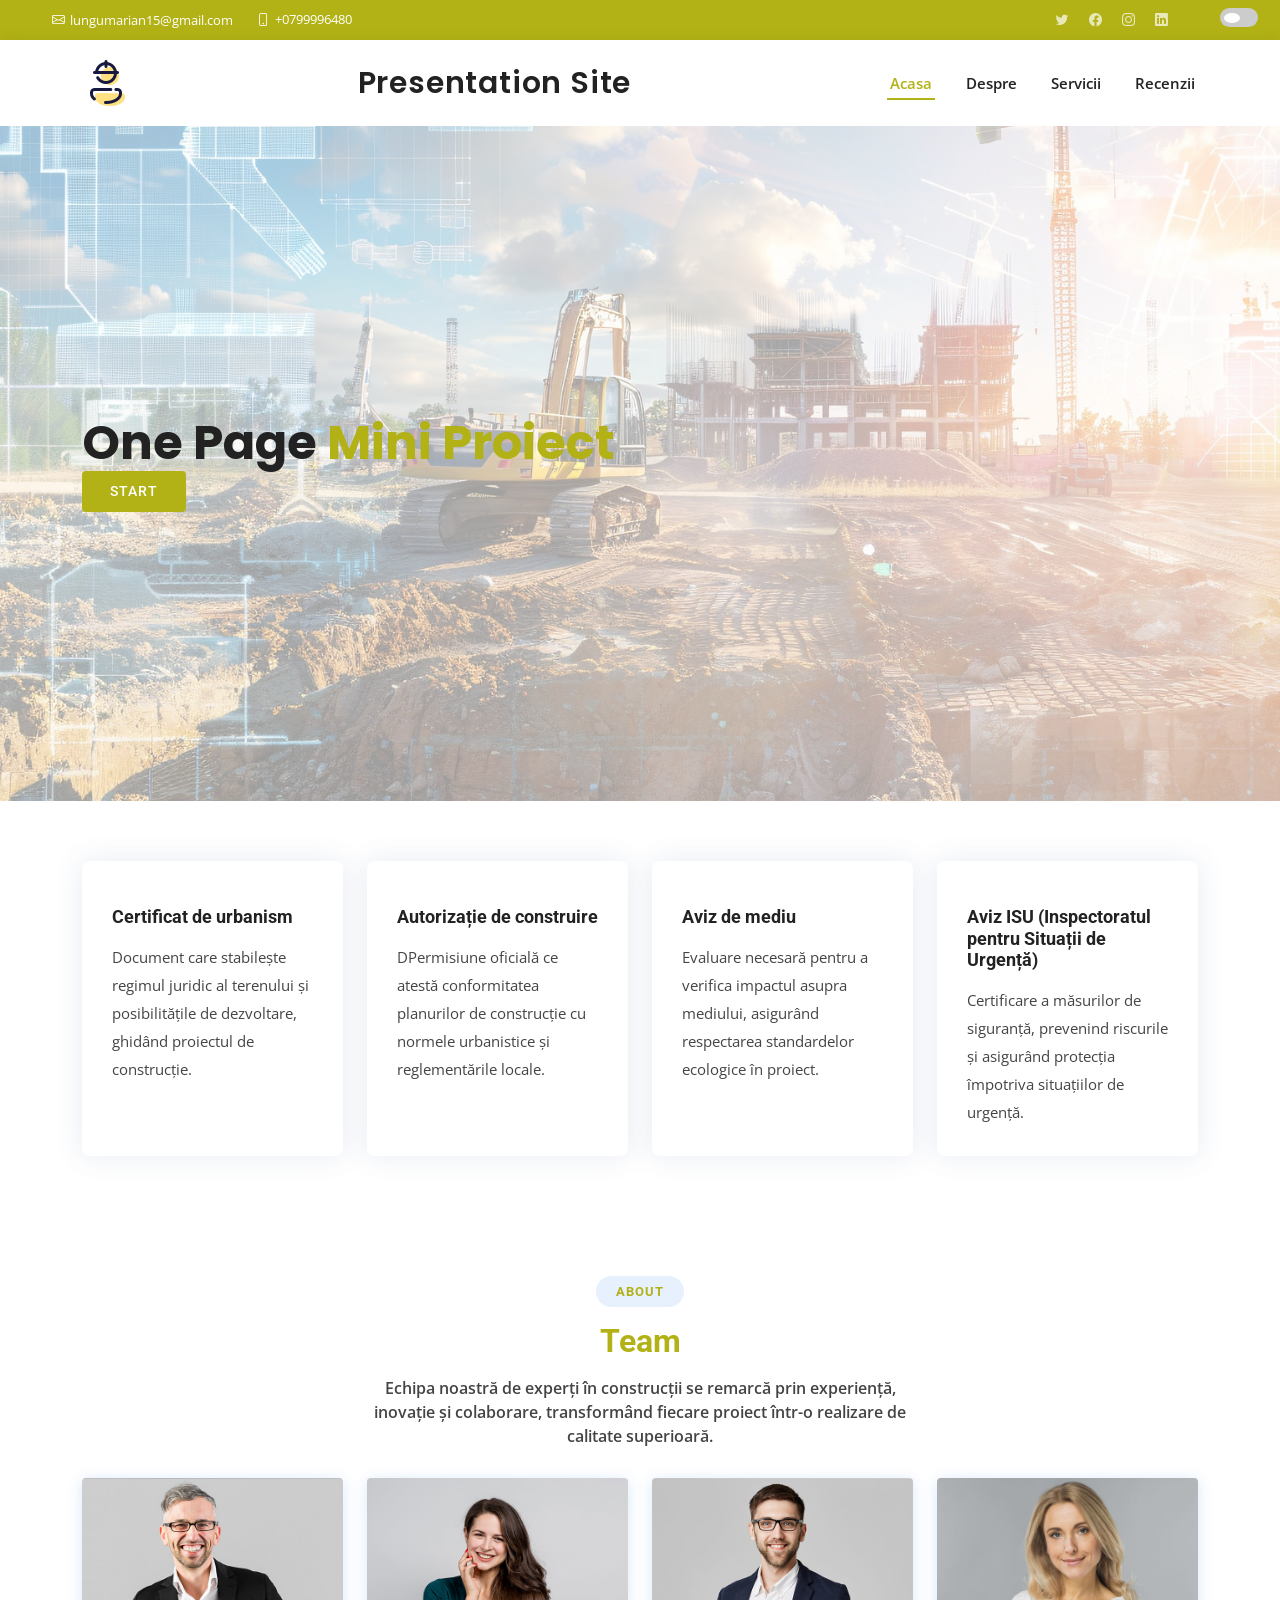
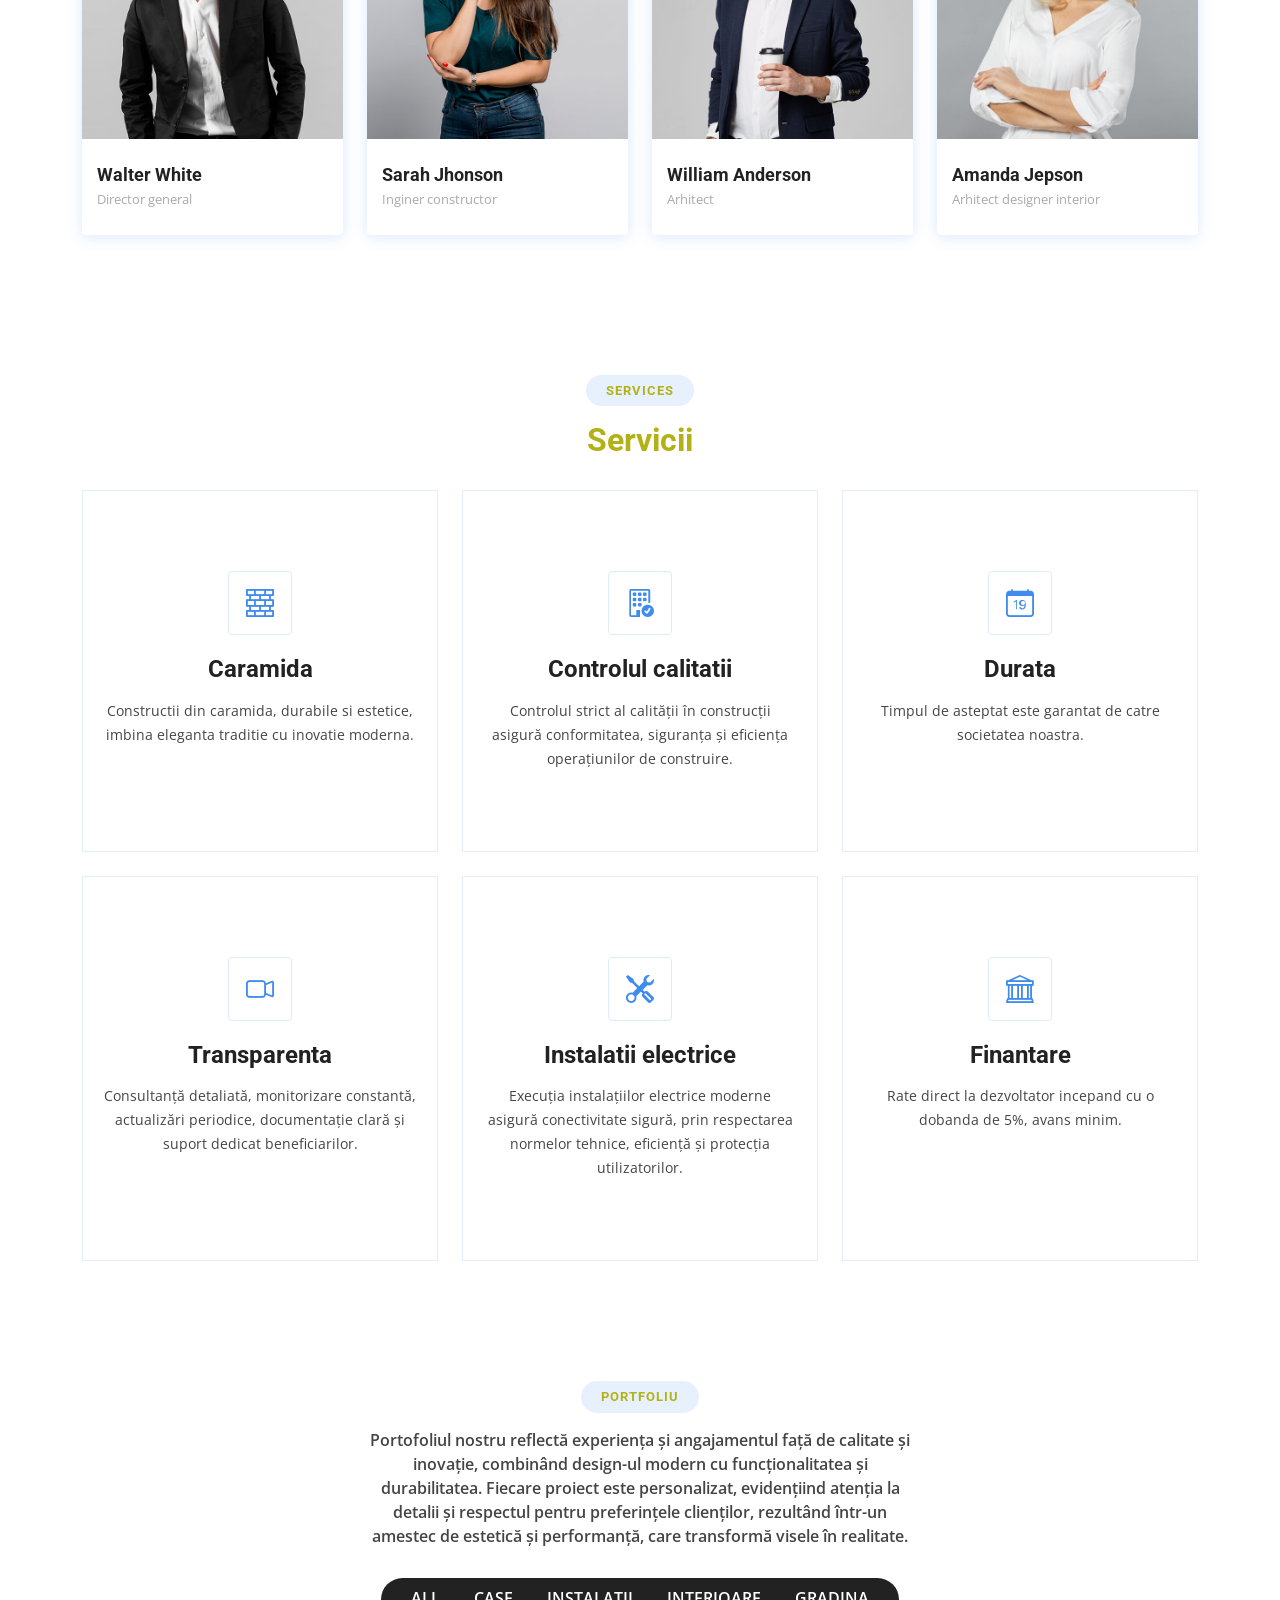
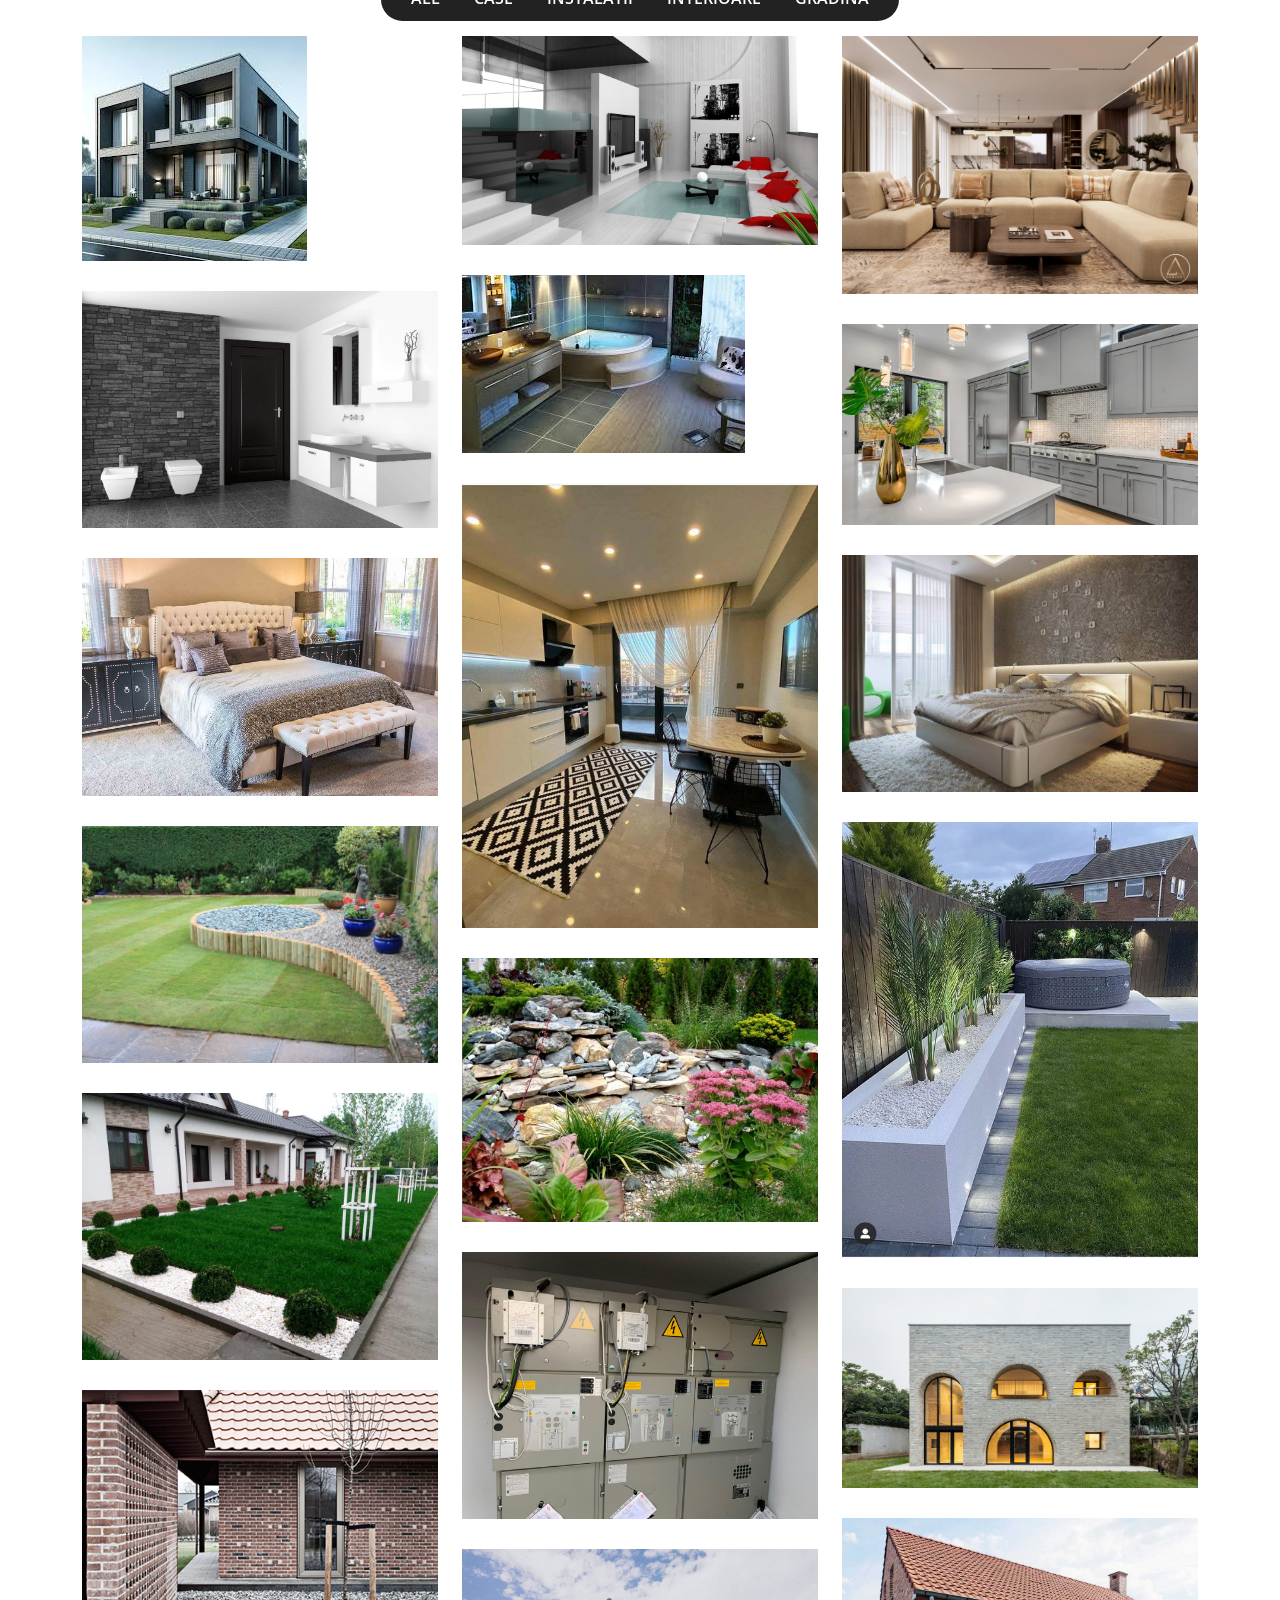
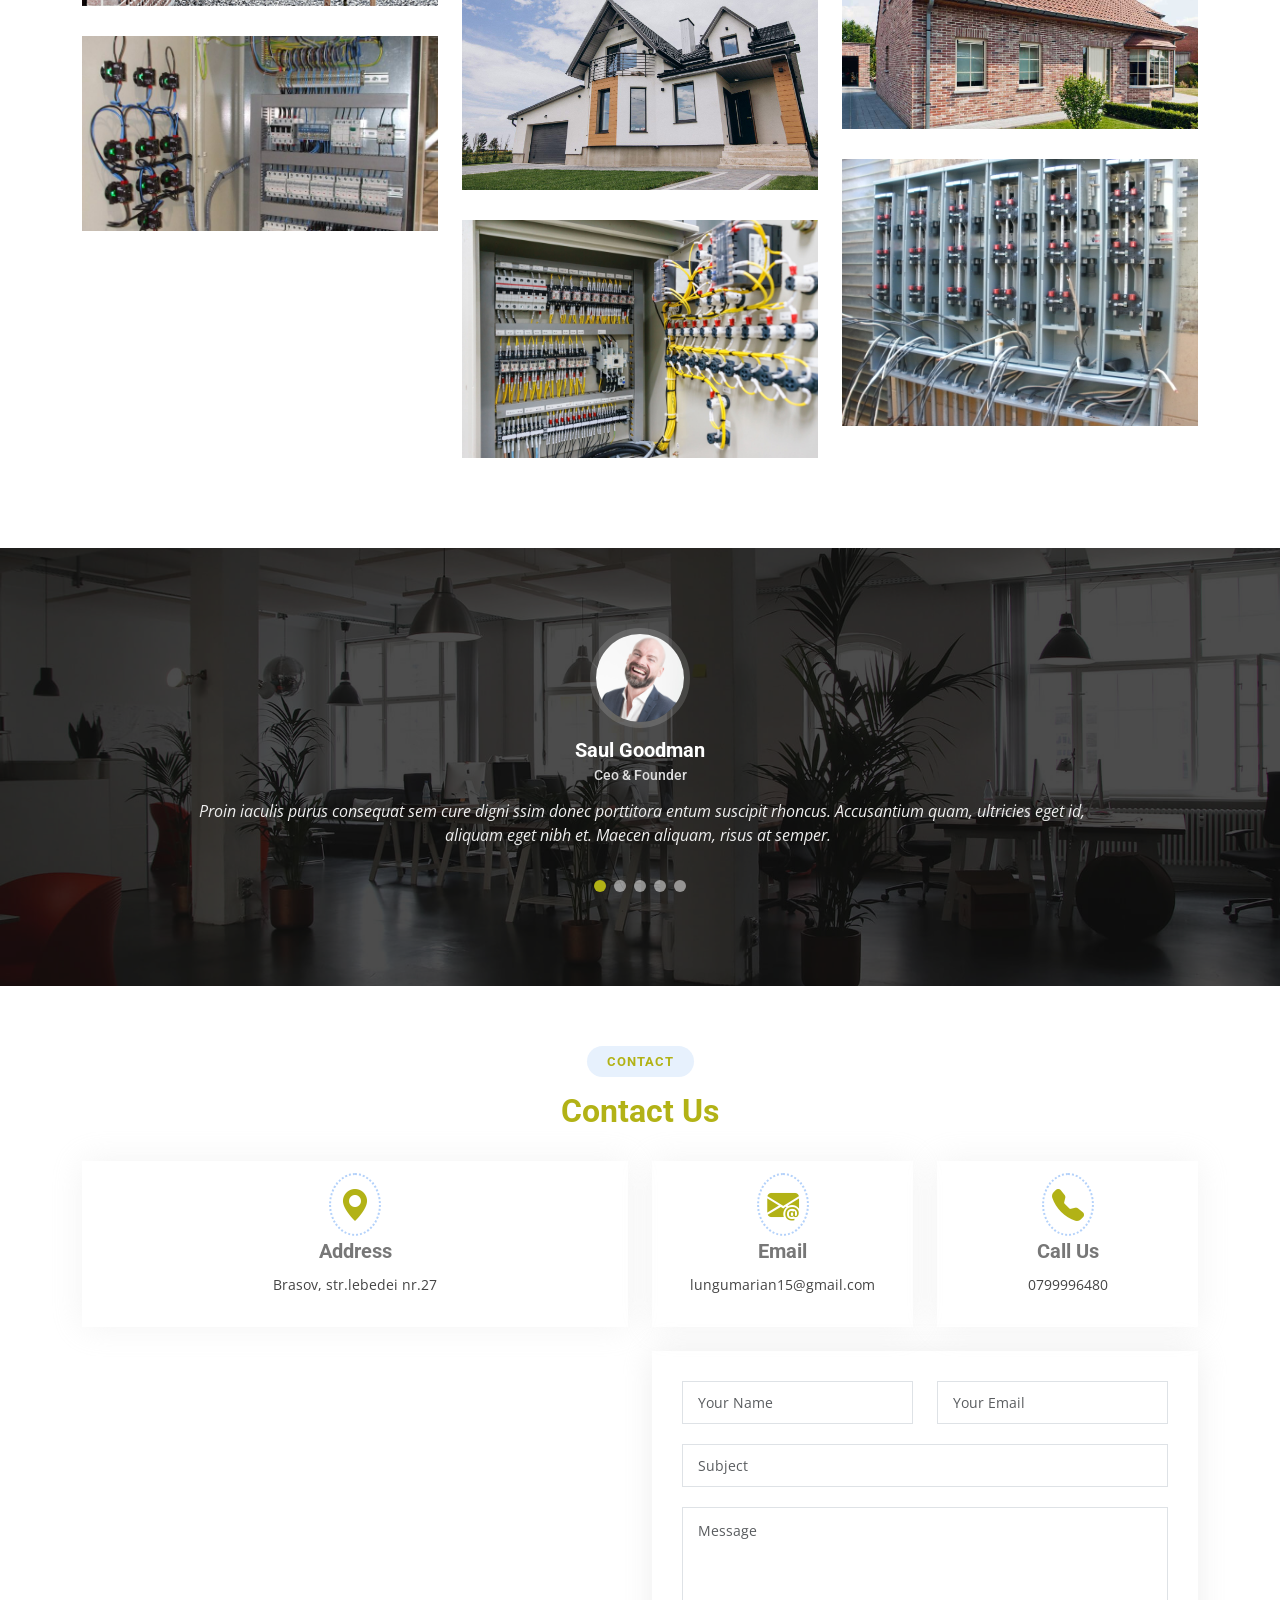
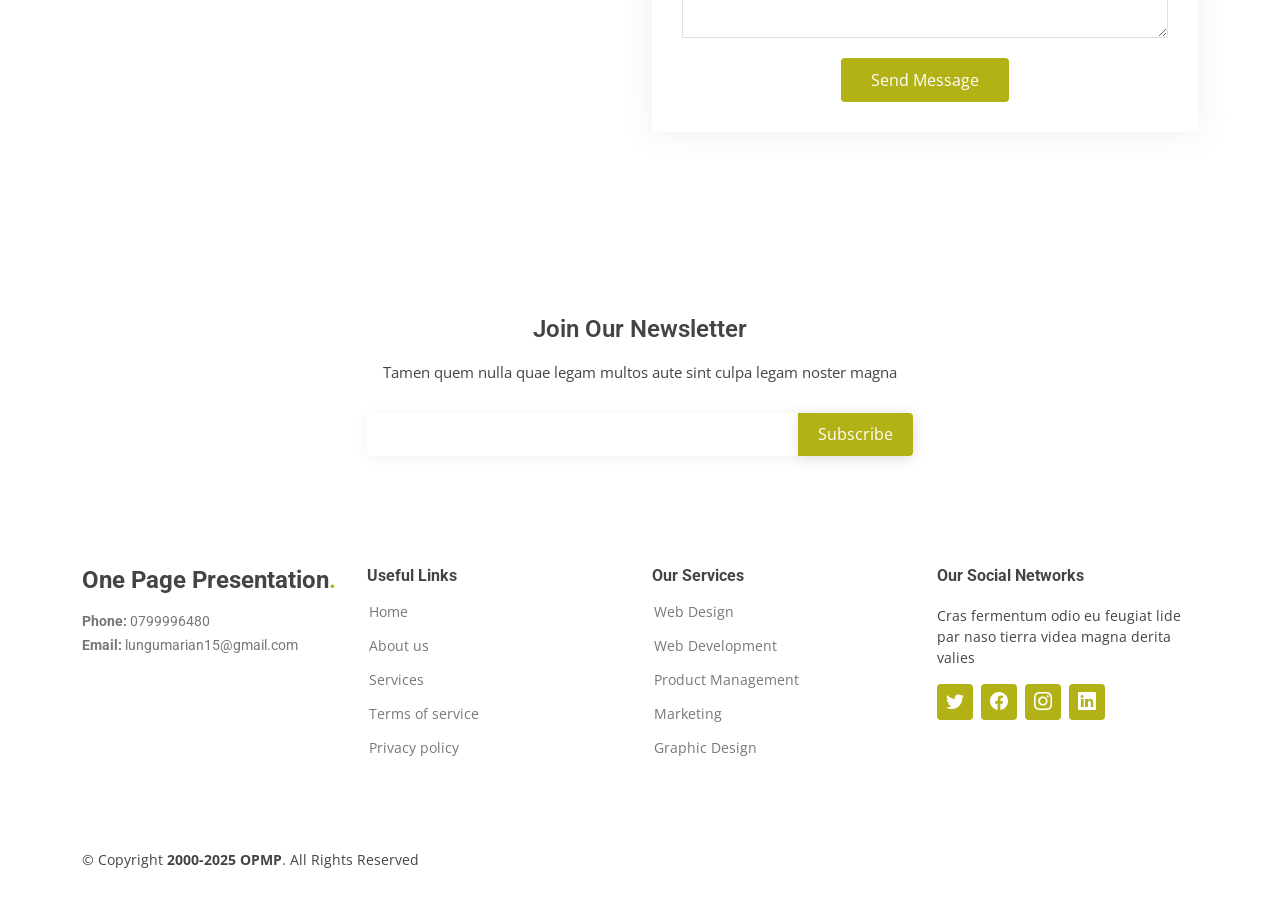
==== commit 7574dfc2: "one page site" ====
--- a/index.html
+++ b/index.html
@@ -53,7 +53,6 @@
         <input type="checkbox" id="checkbox"/>
         <div class="slider round"></div>
       </label>
-      <em>Dark Mode!</em>
     </div>
   </section>
   <!-- ======= Header ======= -->
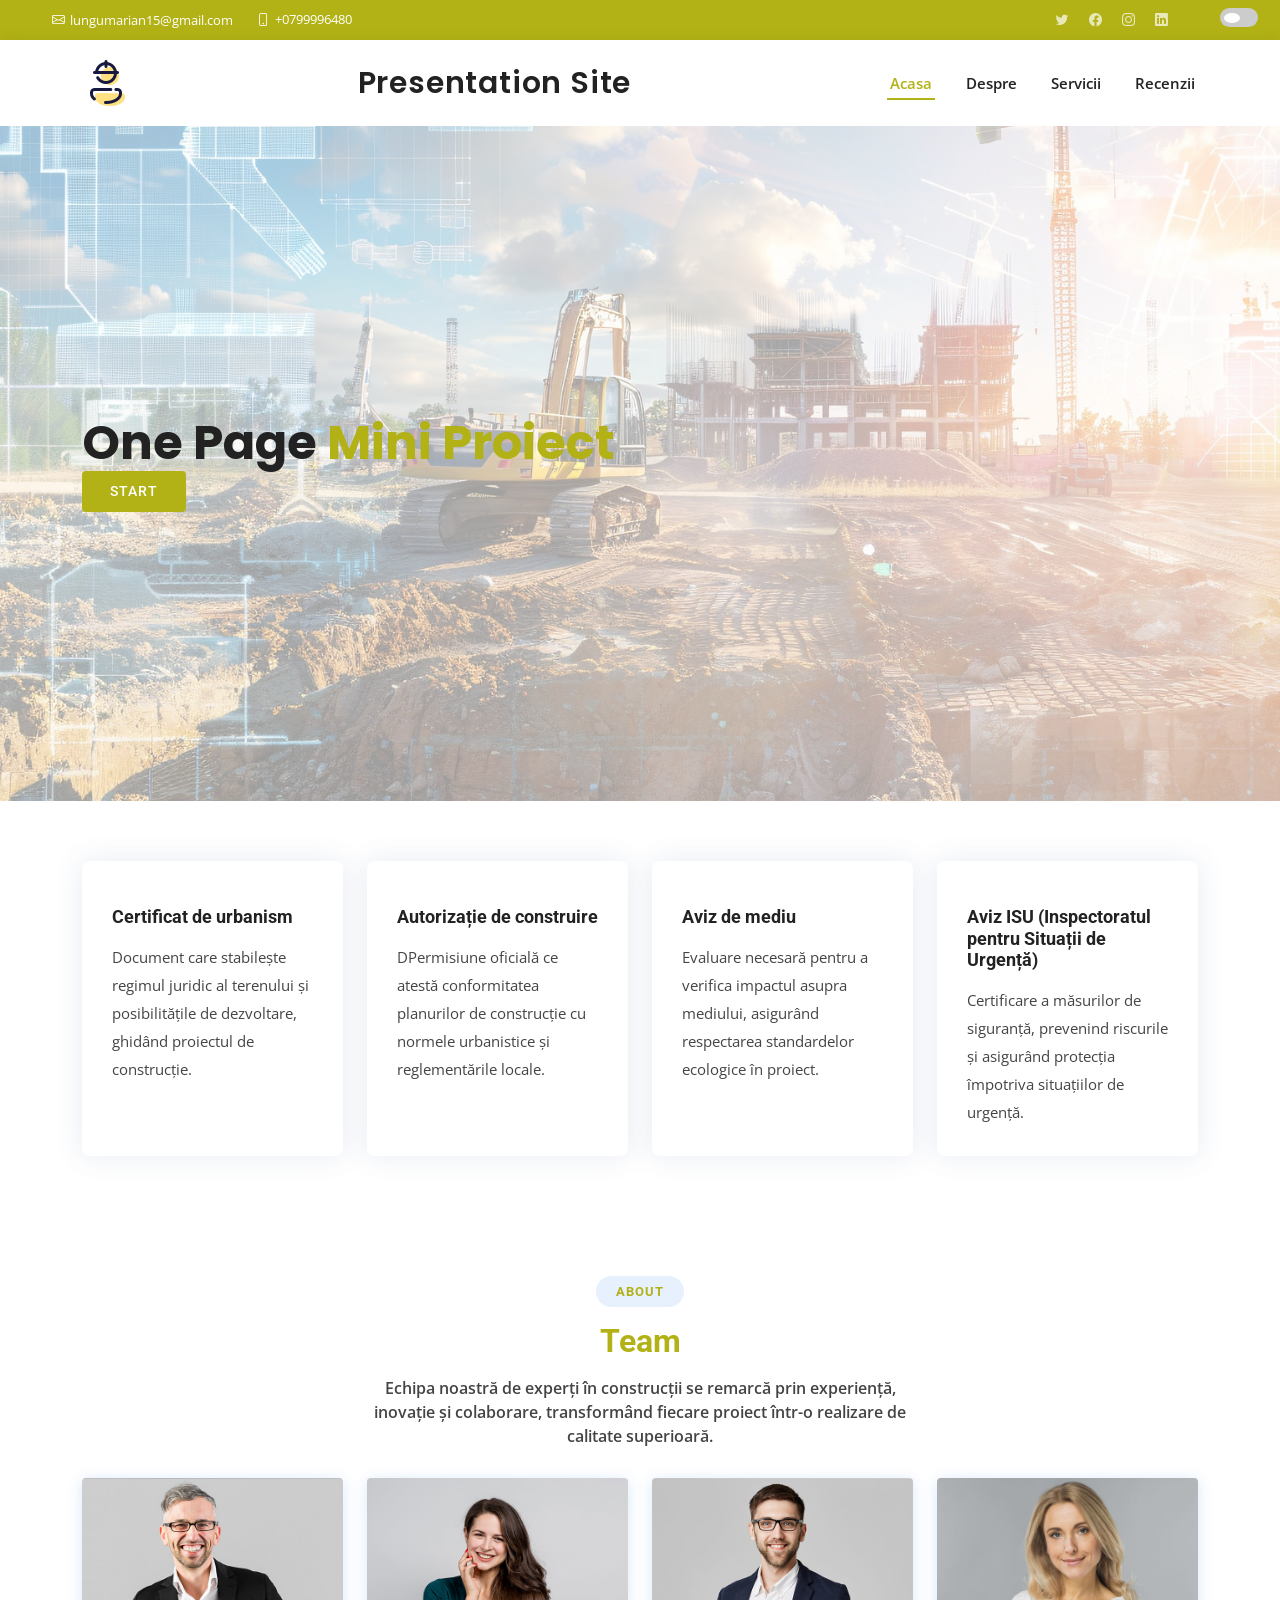
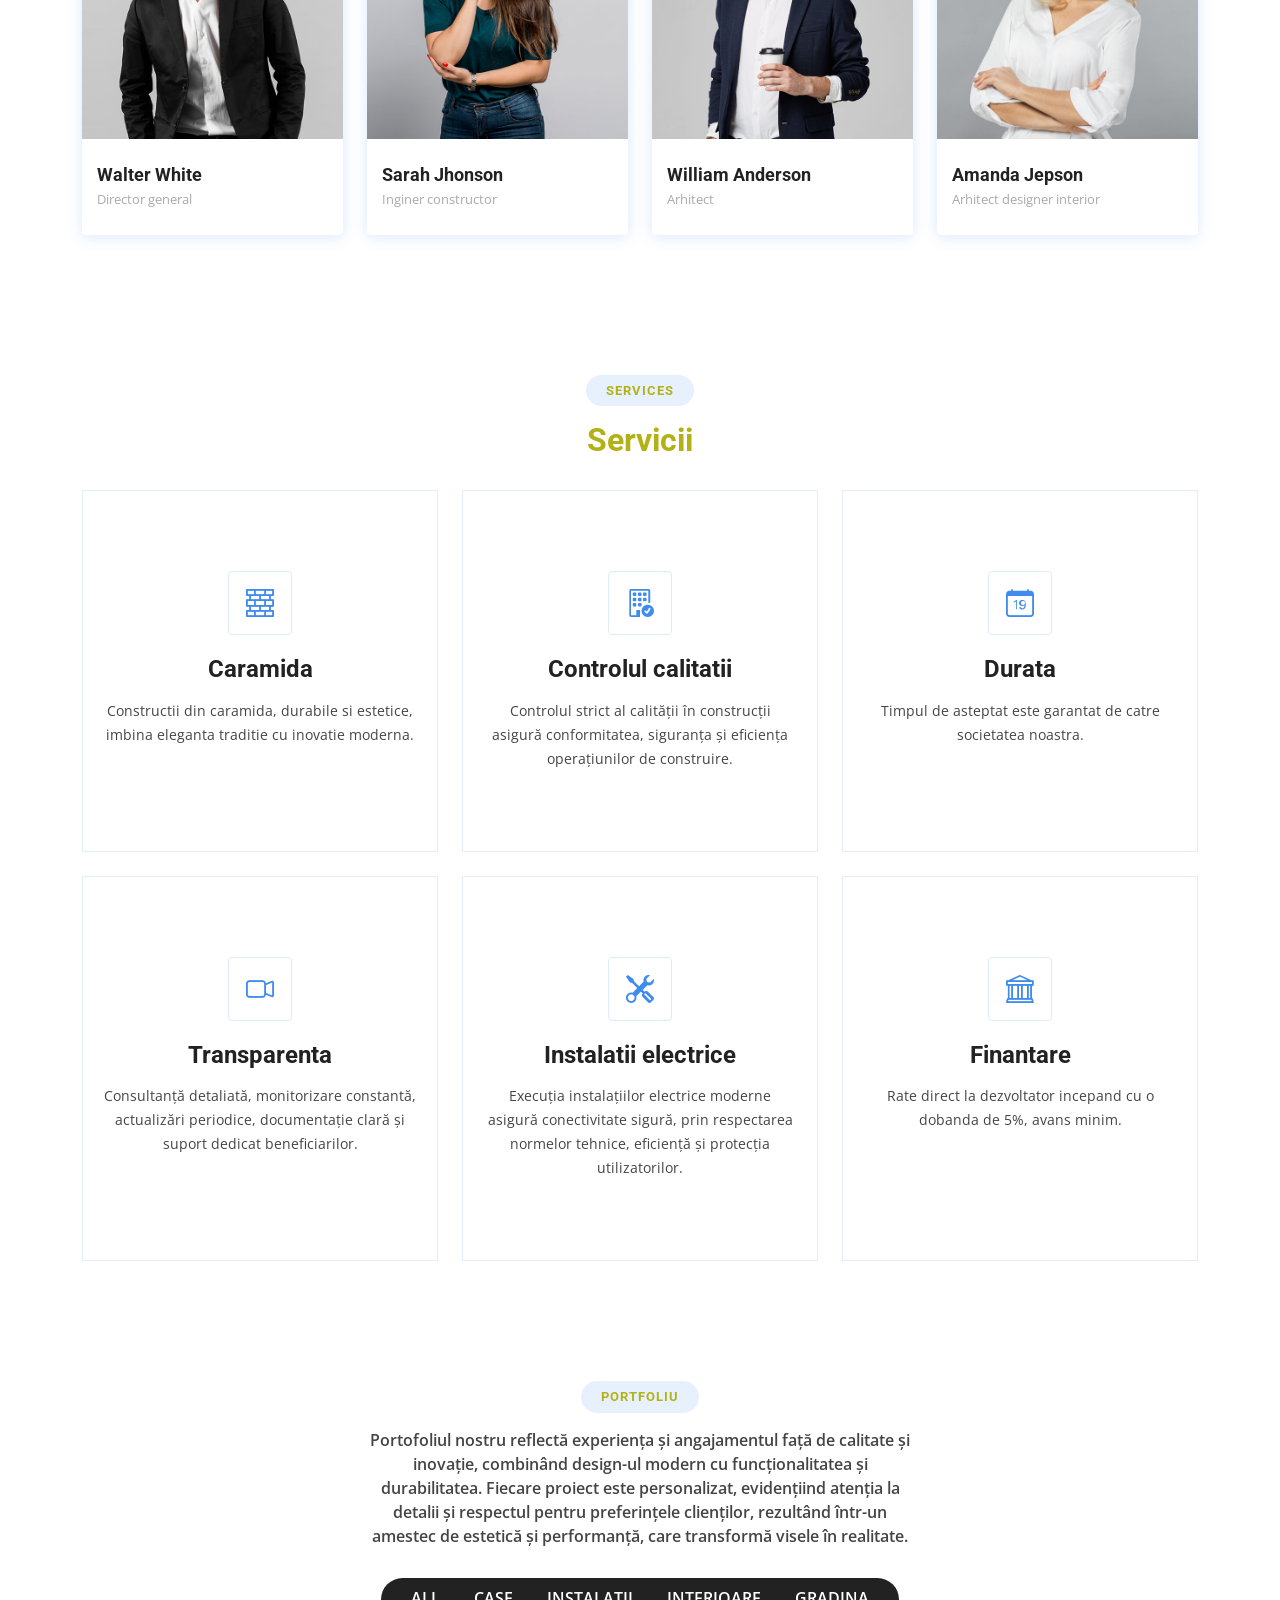
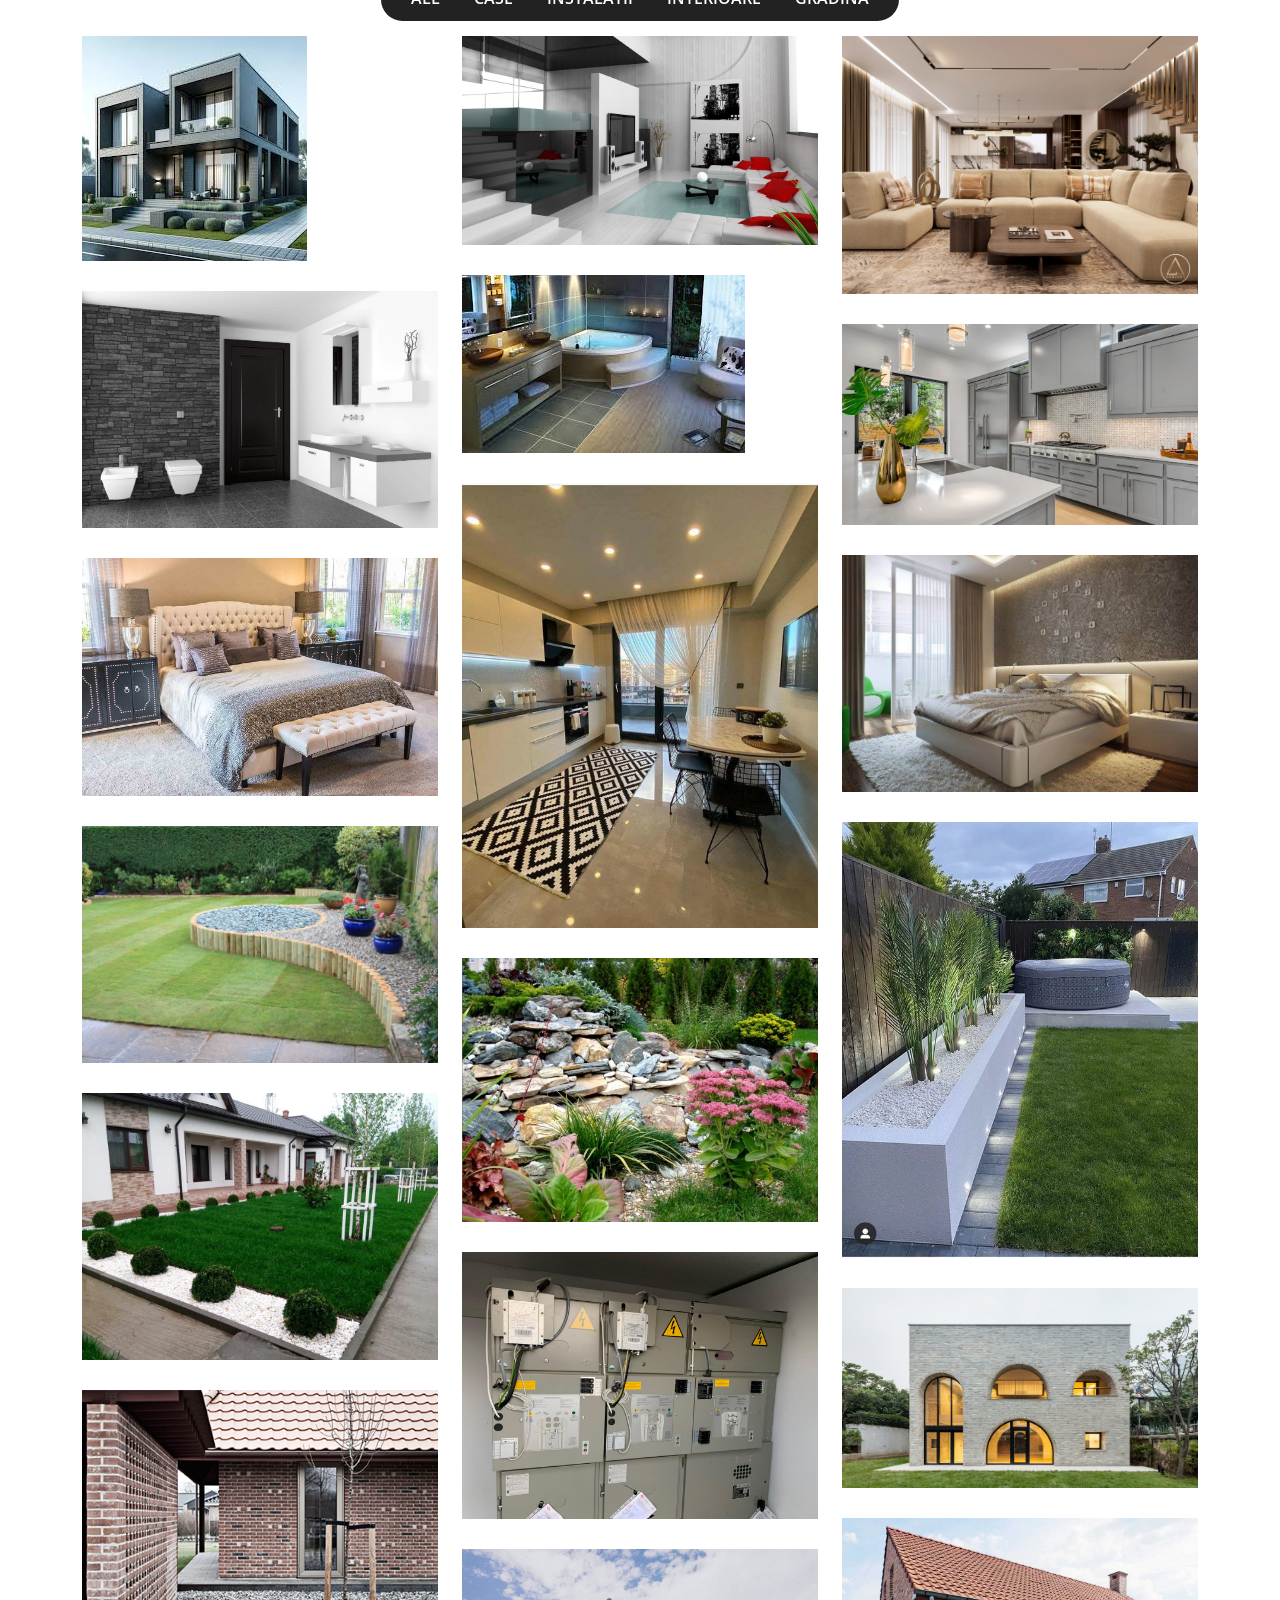
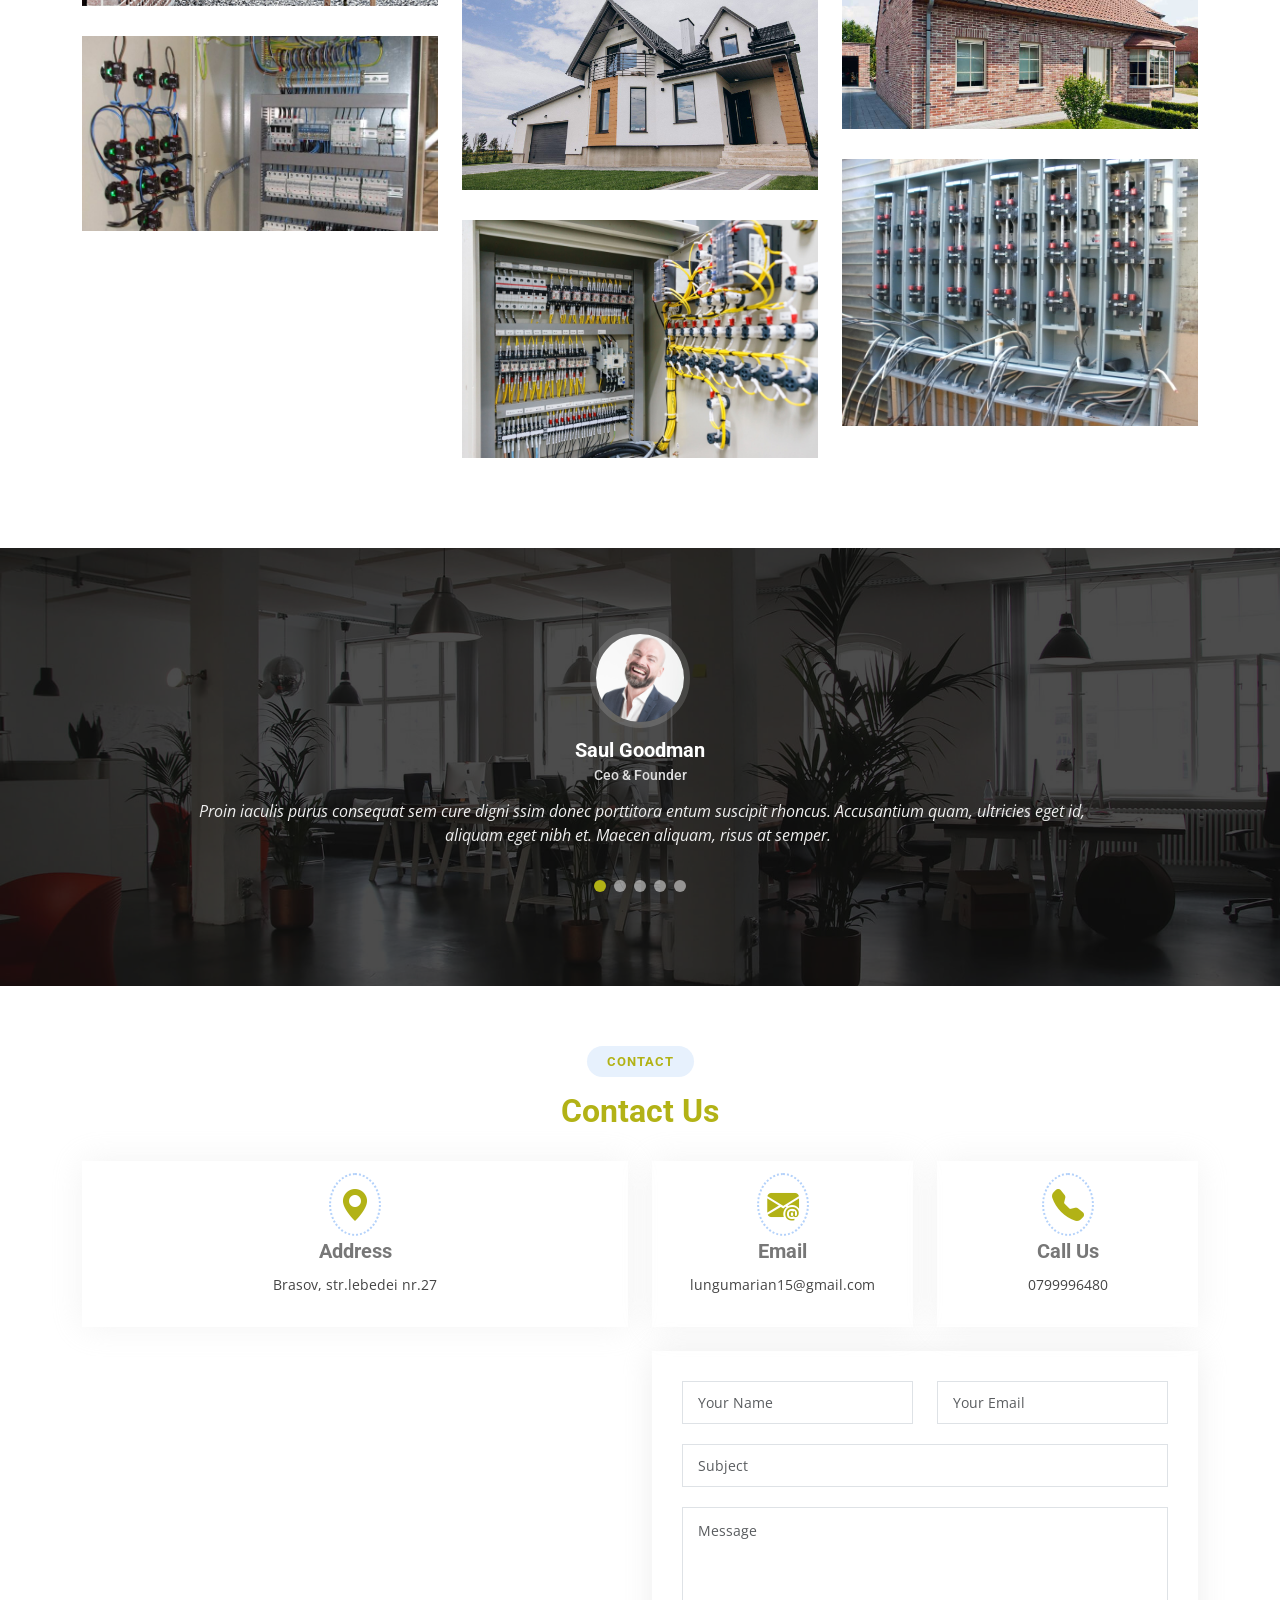
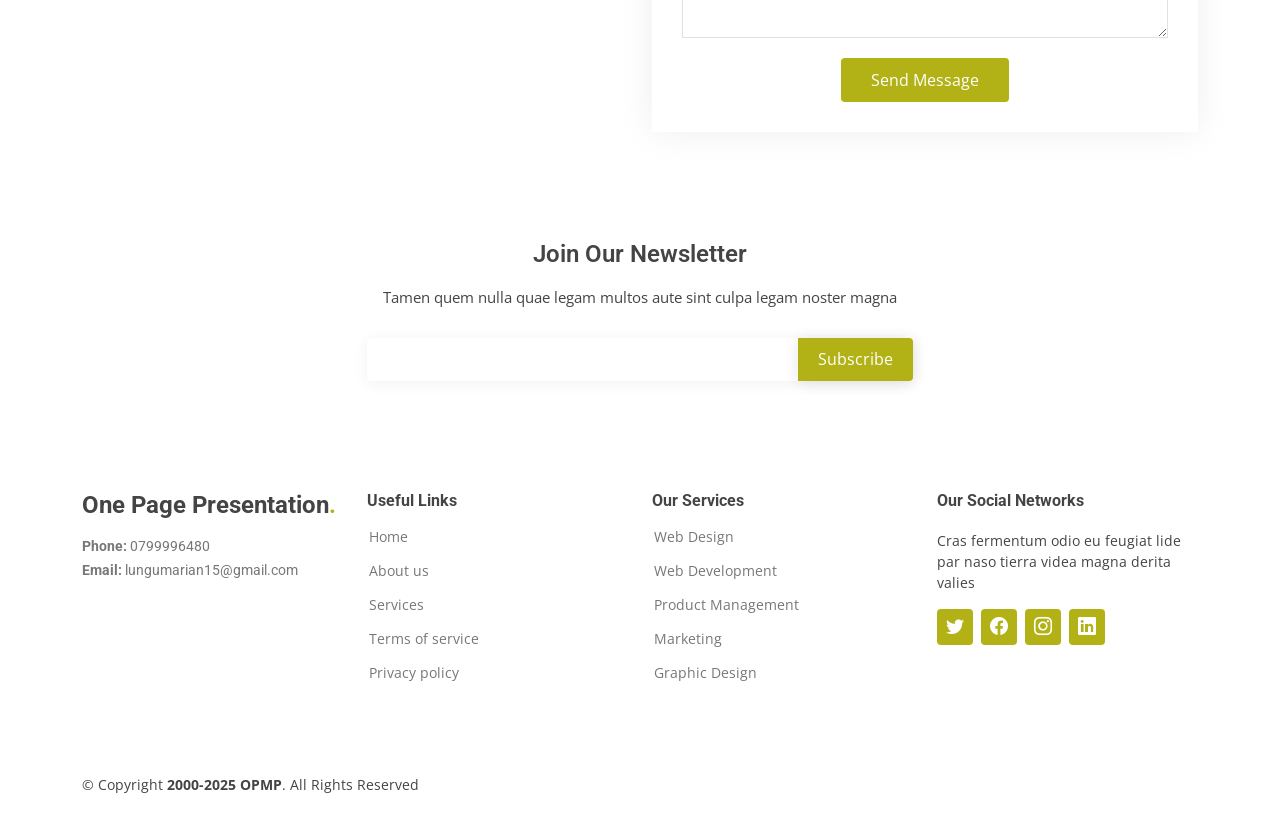
==== commit b0a73a26: "One page presentation" ====
--- a/index.html
+++ b/index.html
@@ -1,40 +1,42 @@
 <!DOCTYPE html>
 <html lang="en">
-    <head>
-        <meta charset="utf-8">
-        <meta content="width=device-width, initial-scale=1.0" name="viewport">
-      
-        <title>One Page Website Mini Proiect</title>
-        <meta content="" name="description">
-        <meta content="" name="keywords">
-      
-        <!-- Favicons -->
-        <link rel="apple-touch-icon" sizes="180x180" href="assets/img/apple-touch-icon.png">
-        <link rel="icon" type="image/png" sizes="32x32" href="assets/img/favicon-32x32.png">
-        <link rel="icon" type="image/png" sizes="16x16" href="assets/img/favicon-16x16.png">
-        <link rel="manifest" href="assets/img/site.webmanifest">
-        <link href="assets/img/favicon.ico" rel="icon">
-      
-        <!-- Google Fonts -->
-        <link
-          href="https://fonts.googleapis.com/css?family=Open+Sans:300,300i,400,400i,600,600i,700,700i|Roboto:300,300i,400,400i,500,500i,600,600i,700,700i|Poppins:300,300i,400,400i,500,500i,600,600i,700,700i"
-          rel="stylesheet">
-      
-        <!-- Vendor CSS Files -->
-        <link href="assets/vendor/aos/aos.css" rel="stylesheet">
-        <link href="assets/vendor/bootstrap/css/bootstrap.min.css" rel="stylesheet">
-        <link href="assets/vendor/bootstrap-icons/bootstrap-icons.css" rel="stylesheet">
-        <!-- <link href="assets/vendor/boxicons/css/boxicons.min.css" rel="stylesheet"> -->
-        <link href="assets/vendor/glightbox/css/glightbox.min.css" rel="stylesheet">
-        <link href="assets/vendor/swiper/swiper-bundle.min.css" rel="stylesheet">
-      
-        <!-- Template Main CSS File -->
-        <link href="assets/css/style2.css" rel="stylesheet">
-      
-      </head>
+
+<head>
+  <meta charset="utf-8">
+  <meta content="width=device-width, initial-scale=1.0" name="viewport">
+
+  <title>One Page Website Mini Proiect</title>
+  <meta content="" name="description">
+  <meta content="" name="keywords">
+
+  <!-- Favicons -->
+  <link rel="apple-touch-icon" sizes="180x180" href="assets/img/apple-touch-icon.png">
+  <link rel="icon" type="image/png" sizes="32x32" href="assets/img/favicon-32x32.png">
+  <link rel="icon" type="image/png" sizes="16x16" href="assets/img/favicon-16x16.png">
+  <link rel="manifest" href="assets/img/site.webmanifest">
+  <link href="assets/img/favicon.ico" rel="icon">
+
+  <!-- Google Fonts -->
+  <link
+    href="https://fonts.googleapis.com/css?family=Open+Sans:300,300i,400,400i,600,600i,700,700i|Roboto:300,300i,400,400i,500,500i,600,600i,700,700i|Poppins:300,300i,400,400i,500,500i,600,600i,700,700i"
+    rel="stylesheet">
+
+  <!-- Vendor CSS Files -->
+  <link href="assets/vendor/aos/aos.css" rel="stylesheet">
+  <link href="assets/vendor/bootstrap/css/bootstrap.min.css" rel="stylesheet">
+  <link href="assets/vendor/bootstrap-icons/bootstrap-icons.css" rel="stylesheet">
+  <!-- <link href="assets/vendor/boxicons/css/boxicons.min.css" rel="stylesheet"> -->
+  <link href="assets/vendor/glightbox/css/glightbox.min.css" rel="stylesheet">
+  <link href="assets/vendor/swiper/swiper-bundle.min.css" rel="stylesheet">
+
+  <!-- Template Main CSS File -->
+  <link href="assets/css/style2.css" rel="stylesheet">
+
+</head>
+
 <body>
-    <!-- ======= Top Bar ======= -->
-<section id="topbar" class="d-flex align-items-center">
+  <!-- ======= Top Bar ======= -->
+  <section id="topbar" class="d-flex align-items-center">
     <div class="container d-flex justify-content-center justify-content-md-between">
       <div class="contact-info d-flex align-items-center">
         <i class="bi bi-envelope d-flex align-items-center"><a
@@ -50,17 +52,17 @@
     </div>
     <div class="theme-switch-wrapper">
       <label class="theme-switch" for="checkbox">
-        <input type="checkbox" id="checkbox"/>
+        <input type="checkbox" id="checkbox" />
         <div class="slider round"></div>
       </label>
     </div>
   </section>
   <!-- ======= Header ======= -->
-<header id="header" class="d-flex align-items-center">
+  <header id="header" class="d-flex align-items-center">
     <div class="container d-flex align-items-center justify-content-between">
       <a href="index.html" class="logo"><img src="./assets/img/logo2.png" alt=""></a>
       <h1 class="logo"><a href="index.html">Presentation Site</a></h1>
-  
+
       <nav id="navbar" class="navbar">
         <ul>
           <li><a class="nav-link scrollto active" href="#hero">Acasa</a></li>
@@ -90,11 +92,11 @@
         <i class="bi bi-list mobile-nav-toggle"></i> -->
       </nav>
       <!-- .navbar -->
-  
+
     </div>
   </header><!-- End Header -->
-   <!-- ======= Hero Section ======= -->
- <section id="hero" class="d-flex align-items-center">
+  <!-- ======= Hero Section ======= -->
+  <section id="hero" class="d-flex align-items-center">
     <div class="container" data-aos="zoom-out" data-aos-delay="100">
       <h1>One Page <span>Mini Proiect</span></h1>
       <!-- <h2>LinkAcademy - Curs Advanced CSS folosind Bootstrap</h2> -->
@@ -111,7 +113,8 @@
           <div class="icon-box" data-aos="fade-up" data-aos-delay="100">
             <div class="icon"><i class="bx bxl-dribbble"></i></div>
             <h4 class="title"><a href="">Certificat de urbanism</a></h4>
-            <p class="description"> Document care stabilește regimul juridic al terenului și posibilitățile de dezvoltare, ghidând proiectul de construcție.</p>
+            <p class="description"> Document care stabilește regimul juridic al terenului și posibilitățile de
+              dezvoltare, ghidând proiectul de construcție.</p>
           </div>
         </div>
 
@@ -119,7 +122,8 @@
           <div class="icon-box" data-aos="fade-up" data-aos-delay="200">
             <div class="icon"><i class="bx bx-file"></i></div>
             <h4 class="title"><a href="">Autorizație de construire</a></h4>
-            <p class="description">DPermisiune oficială ce atestă conformitatea planurilor de construcție cu normele urbanistice și reglementările locale.</p>
+            <p class="description">DPermisiune oficială ce atestă conformitatea planurilor de construcție cu normele
+              urbanistice și reglementările locale.</p>
           </div>
         </div>
 
@@ -127,7 +131,8 @@
           <div class="icon-box" data-aos="fade-up" data-aos-delay="300">
             <div class="icon"><i class="bx bx-tachometer"></i></div>
             <h4 class="title"><a href="">Aviz de mediu</a></h4>
-            <p class="description">Evaluare necesară pentru a verifica impactul asupra mediului, asigurând respectarea standardelor ecologice în proiect.</p>
+            <p class="description">Evaluare necesară pentru a verifica impactul asupra mediului, asigurând respectarea
+              standardelor ecologice în proiect.</p>
           </div>
         </div>
 
@@ -135,7 +140,8 @@
           <div class="icon-box" data-aos="fade-up" data-aos-delay="400">
             <div class="icon"><i class="bx bx-world"></i></div>
             <h4 class="title"><a href="">Aviz ISU (Inspectoratul pentru Situații de Urgență)</a></h4>
-            <p class="description">Certificare a măsurilor de siguranță, prevenind riscurile și asigurând protecția împotriva situațiilor de urgență.</p>
+            <p class="description">Certificare a măsurilor de siguranță, prevenind riscurile și asigurând protecția
+              împotriva situațiilor de urgență.</p>
           </div>
         </div>
 
@@ -144,15 +150,16 @@
     </div>
   </section>
   <!-- Stop SECTIUNEA 1 -->
-   <!-- Start SECTIUNEA 2 -->
-   
-<section id="about" class="team section-bg">
+  <!-- Start SECTIUNEA 2 -->
+
+  <section id="about" class="team section-bg">
     <div class="container" data-aos="fade-up">
 
       <div class="section-title">
         <h2>About</h2>
         <h3><span>Team</span></h3>
-        <p>Echipa noastră de experți în construcții se remarcă prin experiență, inovație și colaborare, transformând fiecare proiect într-o realizare de calitate superioară.</p>
+        <p>Echipa noastră de experți în construcții se remarcă prin experiență, inovație și colaborare, transformând
+          fiecare proiect într-o realizare de calitate superioară.</p>
       </div>
 
       <div class="row">
@@ -234,7 +241,7 @@
     </div>
   </section>
   <!-- Stop SECTIUNEA 2 -->
-   <!-- Start Sectiunea 3 -->
+  <!-- Start Sectiunea 3 -->
   <section id="services" class="services">
     <div class="container" data-aos="fade-up">
 
@@ -256,7 +263,8 @@
           <div class="icon-box">
             <div class="icon"><i class="bi bi-building-check"></i></div>
             <h4><a href="">Controlul calitatii</a></h4>
-            <p>Controlul strict al calității în construcții asigură conformitatea, siguranța și eficiența operațiunilor de construire.</p>
+            <p>Controlul strict al calității în construcții asigură conformitatea, siguranța și eficiența operațiunilor
+              de construire.</p>
           </div>
         </div>
 
@@ -272,7 +280,8 @@
           <div class="icon-box">
             <div class="icon"><i class="bi bi-camera-video"></i></div>
             <h4><a href="">Transparenta</a></h4>
-            <p>Consultanță detaliată, monitorizare constantă, actualizări periodice, documentație clară și suport dedicat beneficiarilor.</p>
+            <p>Consultanță detaliată, monitorizare constantă, actualizări periodice, documentație clară și suport
+              dedicat beneficiarilor.</p>
           </div>
         </div>
 
@@ -280,7 +289,8 @@
           <div class="icon-box">
             <div class="icon"><i class="bi bi-tools"></i></div>
             <h4><a href="">Instalatii electrice</a></h4>
-            <p>Execuția instalațiilor electrice moderne asigură conectivitate sigură, prin respectarea normelor tehnice, eficiență și protecția utilizatorilor.</p>
+            <p>Execuția instalațiilor electrice moderne asigură conectivitate sigură, prin respectarea normelor tehnice,
+              eficiență și protecția utilizatorilor.</p>
           </div>
         </div>
 
@@ -297,759 +307,475 @@
     </div>
   </section>
   <!-- Stop Sectiunea 3 -->
-   <!-- ======= START Section 4======= -->
-<section id="portfolio" class="portfolio">
-  <div class="container" data-aos="fade-up">
-    <div class="section-title">
-      <h2>Portfoliu</h2>
-      <p>
-        Portofoliul nostru reflectă experiența și angajamentul față de calitate și inovație, combinând design-ul modern cu funcționalitatea și durabilitatea. Fiecare proiect este personalizat, evidențiind atenția la detalii și respectul pentru preferințele clienților, rezultând într-un amestec de estetică și performanță, care transformă visele în realitate.
-      </p>
-    </div>
-
-    <div class="row" data-aos="fade-up" data-aos-delay="100">
-      <div class="col-lg-12 d-flex justify-content-center">
-        <ul id="portfolio-flters">
-          <li data-filter="*" class="filter-active">All</li>
-          <li data-filter=".filter-home">Case</li>
-          <li data-filter=".filter-electric">Instalatii</li>
-          <li data-filter=".filter-interior">Interioare</li>
-          <li data-filter=".filter-garden">Gradina</li>
-
-        </ul>
-      </div>
-    </div>
-
-    <div
-      class="row portfolio-container"
-      data-aos="fade-up"
-      data-aos-delay="200"
-    >
-      <div class="col-lg-4 col-md-6 portfolio-item filter-home">
-        <img
-          src="./assets/img/portfolio/casa-2.jpg"
-          class="img-fluid"
-          alt=""
-        />
-        <div class="portfolio-info">
-          <h2>Informatii</h2>
-          <a
-            href="assets/img/portfolio/portfolio-1.jpg"
-            data-gallery="portfolioGallery"
-            class="portfolio-lightbox preview-link"
-            title="App 1"
-            ><i class="bx bx-plus"></i
-          ></a>
-          <a
-            href="portfolio-details.html"
-            class="details-link"
-            title="More Details"
-            ><i class="bx bx-link"></i
-          ></a>
-        </div>
-      </div>
-
-      <div class="col-lg-4 col-md-6 portfolio-item filter-interior">
-        <img
-          src="./assets/img/portfolio/interioare/01.jpg"
-          class="img-fluid"
-          alt=""
-        />
-        <div class="portfolio-info">
-          <h2>Informatii</h2>
-          <a
-            href="assets/img/portfolio/portfolio-2.jpg"
-            data-gallery="portfolioGallery"
-            class="portfolio-lightbox preview-link"
-            title="Web 3"
-            ><i class="bx bx-plus"></i
-          ></a>
-          <a
-            href="portfolio-details.html"
-            class="details-link"
-            title="More Details"
-            ><i class="bx bx-link"></i
-          ></a>
-        </div>
-      </div>
-      <div class="col-lg-4 col-md-6 portfolio-item filter-interior">
-        <img
-          src="./assets/img/portfolio/interioare/02.jpeg"
-          class="img-fluid"
-          alt=""
-        />
-        <div class="portfolio-info">
-          <h2>Informatii</h2>
-          <a
-            href="./assets/img/portfolio/interioare/03.jpg"
-            data-gallery="portfolioGallery"
-            class="portfolio-lightbox preview-link"
-            title="Card 2"
-            ><i class="bx bx-plus"></i
-          ></a>
-          <a
-            href="portfolio-details.html"
-            class="details-link"
-            title="More Details"
-            ><i class="bx bx-link"></i
-          ></a>
-        </div>
-      </div>
-      <div class="col-lg-4 col-md-6 portfolio-item filter-interior">
-        <img
-          src="./assets/img/portfolio/interioare/04.jpg"
-          class="img-fluid"
-          alt=""
-        />
-        <div class="portfolio-info">
-          <h2>Informatii</h2>
-          <a
-            href="assets/img/portfolio/portfolio-4.jpg"
-            data-gallery="portfolioGallery"
-            class="portfolio-lightbox preview-link"
-            title="Card 2"
-            ><i class="bx bx-plus"></i
-          ></a>
-          <a
-            href="portfolio-details.html"
-            class="details-link"
-            title="More Details"
-            ><i class="bx bx-link"></i
-          ></a>
-        </div>
-      </div>
-      <div class="col-lg-4 col-md-6 portfolio-item filter-interior">
-        <img
-          src="./assets/img/portfolio/interioare/05.jpg"
-          class="img-fluid"
-          alt=""
-        />
-        <div class="portfolio-info">
-          <h2>Informatii</h2>
-          <a
-            href="assets/img/portfolio/portfolio-4.jpg"
-            data-gallery="portfolioGallery"
-            class="portfolio-lightbox preview-link"
-            title="Card 2"
-            ><i class="bx bx-plus"></i
-          ></a>
-          <a
-            href="portfolio-details.html"
-            class="details-link"
-            title="More Details"
-            ><i class="bx bx-link"></i
-          ></a>
-        </div>
-      </div>
-      <div class="col-lg-4 col-md-6 portfolio-item filter-interior">
-        <img
-          src="./assets/img/portfolio/interioare/06.jpg"
-          class="img-fluid"
-          alt=""
-        />
-        <div class="portfolio-info">
-          <h2>Informatii</h2>
-          <a
-            href="assets/img/portfolio/portfolio-4.jpg"
-            data-gallery="portfolioGallery"
-            class="portfolio-lightbox preview-link"
-            title="Card 2"
-            ><i class="bx bx-plus"></i
-          ></a>
-          <a
-            href="portfolio-details.html"
-            class="details-link"
-            title="More Details"
-            ><i class="bx bx-link"></i
-          ></a>
-        </div>
-      </div>
-      <div class="col-lg-4 col-md-6 portfolio-item filter-interior">
-        <img
-          src="./assets/img/portfolio/interioare/07.jpg"
-          class="img-fluid"
-          alt=""
-        />
-        <div class="portfolio-info">
-          <h2>Informatii</h2>
-          <a
-            href="assets/img/portfolio/portfolio-4.jpg"
-            data-gallery="portfolioGallery"
-            class="portfolio-lightbox preview-link"
-            title="Card 2"
-            ><i class="bx bx-plus"></i
-          ></a>
-          <a
-            href="portfolio-details.html"
-            class="details-link"
-            title="More Details"
-            ><i class="bx bx-link"></i
-          ></a>
-        </div>
-      </div>
-      <div class="col-lg-4 col-md-6 portfolio-item filter-interior">
-        <img
-          src="./assets/img/portfolio/interioare/08.jpg"
-          class="img-fluid"
-          alt=""
-        />
-        <div class="portfolio-info">
-          <h2>Informatii</h2>
-          <a
-            href="assets/img/portfolio/portfolio-4.jpg"
-            data-gallery="portfolioGallery"
-            class="portfolio-lightbox preview-link"
-            title="Card 2"
-            ><i class="bx bx-plus"></i
-          ></a>
-          <a
-            href="portfolio-details.html"
-            class="details-link"
-            title="More Details"
-            ><i class="bx bx-link"></i
-          ></a>
-        </div>
-      </div>
-      <div class="col-lg-4 col-md-6 portfolio-item filter-interior">
-        <img
-          src="./assets/img/portfolio/interioare/09.jpg"
-          class="img-fluid"
-          alt=""
-        />
-        <div class="portfolio-info">
-          <h2>Informatii</h2>
-          <a
-            href="assets/img/portfolio/portfolio-4.jpg"
-            data-gallery="portfolioGallery"
-            class="portfolio-lightbox preview-link"
-            title="Card 2"
-            ><i class="bx bx-plus"></i
-          ></a>
-          <a
-            href="portfolio-details.html"
-            class="details-link"
-            title="More Details"
-            ><i class="bx bx-link"></i
-          ></a>
-        </div>
-      </div>
-
-      <div class="col-lg-4 col-md-6 portfolio-item filter-app filter-garden">
-        <img
-          src="./assets/img/portfolio/amenajari gradina/01.jpg"
-          class="img-fluid"
-          alt=""
-        />
-        <div class="portfolio-info">
-          <h2>Informatii</h2>
-          <a
-            href="assets/img/portfolio/portfolio-3.jpg"
-            data-gallery="portfolioGallery"
-            class="portfolio-lightbox preview-link"
-            title="App 2"
-            ><i class="bx bx-plus"></i
-          ></a>
-          <a
-            href="portfolio-details.html"
-            class="details-link"
-            title="More Details"
-            ><i class="bx bx-link"></i
-          ></a>
-        </div>
-      </div>
-      <div class="col-lg-4 col-md-6 portfolio-item filter-app filter-garden">
-        <img
-          src="./assets/img/portfolio/amenajari gradina/02.jpg"
-          class="img-fluid"
-          alt=""
-        />
-        <div class="portfolio-info">
-          <h2>Informatii</h2>
-          <a
-            href="assets/img/portfolio/portfolio-3.jpg"
-            data-gallery="portfolioGallery"
-            class="portfolio-lightbox preview-link"
-            title="App 2"
-            ><i class="bx bx-plus"></i
-          ></a>
-          <a
-            href="portfolio-details.html"
-            class="details-link"
-            title="More Details"
-            ><i class="bx bx-link"></i
-          ></a>
-        </div>
-      </div>
-      <div class="col-lg-4 col-md-6 portfolio-item filter-app filter-garden">
-        <img
-          src="./assets/img/portfolio/amenajari gradina/03.jpeg"
-          class="img-fluid"
-          alt=""
-        />
-        <div class="portfolio-info">
-          <h2>Informatii</h2>
-          <a
-            href="assets/img/portfolio/portfolio-3.jpg"
-            data-gallery="portfolioGallery"
-            class="portfolio-lightbox preview-link"
-            title="App 2"
-            ><i class="bx bx-plus"></i
-          ></a>
-          <a
-            href="portfolio-details.html"
-            class="details-link"
-            title="More Details"
-            ><i class="bx bx-link"></i
-          ></a>
-        </div>
-      </div>
-      <div class="col-lg-4 col-md-6 portfolio-item filter-app filter-garden">
-        <img
-          src="./assets/img/portfolio/amenajari gradina/04.jpg"
-          class="img-fluid"
-          alt=""
-        />
-        <div class="portfolio-info">
-          <h2>Informatii</h2>
-          <a
-            href="assets/img/portfolio/portfolio-3.jpg"
-            data-gallery="portfolioGallery"
-            class="portfolio-lightbox preview-link"
-            title="App 2"
-            ><i class="bx bx-plus"></i
-          ></a>
-          <a
-            href="portfolio-details.html"
-            class="details-link"
-            title="More Details"
-            ><i class="bx bx-link"></i
-          ></a>
-        </div>
-      </div>
-
-      <div class="col-lg-4 col-md-6 portfolio-item filter-electric">
-        <img
-          src="./assets/img/portfolio/instalatii electrice/01.jpg"
-          class="img-fluid"
-          alt=""
-        />
-        <div class="portfolio-info">
-          <h2>Informatii</h2>
-          <a
-            href="assets/img/portfolio/portfolio-4.jpg"
-            data-gallery="portfolioGallery"
-            class="portfolio-lightbox preview-link"
-            title="Card 2"
-            ><i class="bx bx-plus"></i
-          ></a>
-          <a
-            href="portfolio-details.html"
-            class="details-link"
-            title="More Details"
-            ><i class="bx bx-link"></i
-          ></a>
-        </div>
-      </div>
-      <div class="col-lg-4 col-md-6 portfolio-item filter-home">
-        <img
-          src="./assets/img/portfolio/casa-4.jpg"
-          class="img-fluid"
-          alt=""
-        />
-        <div class="portfolio-info">
-          <h2>Informatii</h2>
-          <a
-            href="assets/img/portfolio/portfolio-6.jpg"
-            data-gallery="portfolioGallery"
-            class="portfolio-lightbox preview-link"
-            title="App 3"
-            ><i class="bx bx-plus"></i
-          ></a>
-          <a
-            href="portfolio-details.html"
-            class="details-link"
-            title="More Details"
-            ><i class="bx bx-link"></i
-          ></a>
-        </div>
-      </div>
-
-      <div class="col-lg-4 col-md-6 portfolio-item filter-home">
-        <img
-          src="./assets/img/portfolio/casa-5.png"
-          class="img-fluid"
-          alt=""
-        />
-        <div class="portfolio-info">
-          <h2>Informatii</h2>
-          <a
-            href="assets/img/portfolio/portfolio-6.jpg"
-            data-gallery="portfolioGallery"
-            class="portfolio-lightbox preview-link"
-            title="App 3"
-            ><i class="bx bx-plus"></i
-          ></a>
-          <a
-            href="portfolio-details.html"
-            class="details-link"
-            title="More Details"
-            ><i class="bx bx-link"></i
-          ></a>
-        </div>
-      </div>
-      <div class="col-lg-4 col-md-6 portfolio-item filter-home">
-        <img
-          src="./assets/img/portfolio/constructii-case-caramida_1.jpg"
-          class="img-fluid"
-          alt=""
-        />
-        <div class="portfolio-info">
-          <h2>Informatii</h2>
-          <a
-            href="assets/img/portfolio/portfolio-6.jpg"
-            data-gallery="portfolioGallery"
-            class="portfolio-lightbox preview-link"
-            title="App 3"
-            ><i class="bx bx-plus"></i
-          ></a>
-          <a
-            href="portfolio-details.html"
-            class="details-link"
-            title="More Details"
-            ><i class="bx bx-link"></i
-          ></a>
-        </div>
-      </div>
-      <div class="col-lg-4 col-md-6 portfolio-item filter-home">
-        <img
-          src="./assets/img/portfolio/Firma-constructii-case-caramida-3.jpg"
-          class="img-fluid"
-          alt=""
-        />
-        <div class="portfolio-info">
-          <h2>Informatii</h2>
-          <a
-            href="assets/img/portfolio/portfolio-6.jpg"
-            data-gallery="portfolioGallery"
-            class="portfolio-lightbox preview-link"
-            title="App 3"
-            ><i class="bx bx-plus"></i
-          ></a>
-          <a
-            href="portfolio-details.html"
-            class="details-link"
-            title="More Details"
-            ><i class="bx bx-link"></i
-          ></a>
-        </div>
-      </div>
-
-
-
-
-      <div class="col-lg-4 col-md-6 portfolio-item filter-electric">
-        <img
-          src="./assets/img/portfolio/instalatii electrice/02.jpg"
-          class="img-fluid"
-          alt=""
-        />
-        <div class="portfolio-info">
-          <h2>Informatii</h2>
-          <a
-            href="assets/img/portfolio/portfolio-7.jpg"
-            data-gallery="portfolioGallery"
-            class="portfolio-lightbox preview-link"
-            title="Card 1"
-            ><i class="bx bx-plus"></i
-          ></a>
-          <a
-            href="portfolio-details.html"
-            class="details-link"
-            title="More Details"
-            ><i class="bx bx-link"></i
-          ></a>
-        </div>
-      </div>
-
-      <div class="col-lg-4 col-md-6 portfolio-item filter-electric">
-        <img
-          src="./assets/img/portfolio/instalatii electrice/03.jpg"
-          class="img-fluid"
-          alt=""
-        />
-        <div class="portfolio-info">
-          <h2>Informatii</h2>
-          <a
-            href="assets/img/portfolio/portfolio-8.jpg"
-            data-gallery="portfolioGallery"
-            class="portfolio-lightbox preview-link"
-            title="Card 3"
-            ><i class="bx bx-plus"></i
-          ></a>
-          <a
-            href="portfolio-details.html"
-            class="details-link"
-            title="More Details"
-            ><i class="bx bx-link"></i
-          ></a>
-        </div>
-      </div>
-      <div class="col-lg-4 col-md-6 portfolio-item filter-electric">
-        <img
-          src="./assets/img/portfolio/instalatii electrice/04.jpg"
-          class="img-fluid"
-          alt=""
-        />
-        <div class="portfolio-info">
-          <h2>Informatii</h2>
-          <a
-            href="assets/img/portfolio/portfolio-4.jpg"
-            data-gallery="portfolioGallery"
-            class="portfolio-lightbox preview-link"
-            title="Card 2"
-            ><i class="bx bx-plus"></i
-          ></a>
-          <a
-            href="portfolio-details.html"
-            class="details-link"
-            title="More Details"
-            ><i class="bx bx-link"></i
-          ></a>
-        </div>
-      </div>
-  </div>
-</section>
-<!-- End  Section 4 -->
-       <!-- ======= START Section 5 ======= -->
-       <section id="testimonials" class="testimonials">
-        <div class="container" data-aos="zoom-in">
-  
-          <div class="testimonials-slider swiper" data-aos="fade-up" data-aos-delay="100">
-            <div class="swiper-wrapper">
-  
-              <div class="swiper-slide">
-                <div class="testimonial-item">
-                  <img src="assets/img/testimonials/testimonials-1.jpg" class="testimonial-img" alt="">
-                  <h3>Saul Goodman</h3>
-                  <h4>Ceo &amp; Founder</h4>
-                  <p>
-                    <i class="bx bxs-quote-alt-left quote-icon-left"></i>
-                    Proin iaculis purus consequat sem cure digni ssim donec porttitora entum suscipit rhoncus. Accusantium quam, ultricies eget id, aliquam eget nibh et. Maecen aliquam, risus at semper.
-                    <i class="bx bxs-quote-alt-right quote-icon-right"></i>
-                  </p>
-                </div>
-              </div><!-- End testimonial item -->
-  
-              <div class="swiper-slide">
-                <div class="testimonial-item">
-                  <img src="assets/img/testimonials/testimonials-2.jpg" class="testimonial-img" alt="">
-                  <h3>Sara Wilsson</h3>
-                  <h4>Designer</h4>
-                  <p>
-                    <i class="bx bxs-quote-alt-left quote-icon-left"></i>
-                    Export tempor illum tamen malis malis eram quae irure esse labore quem cillum quid cillum eram malis quorum velit fore eram velit sunt aliqua noster fugiat irure amet legam anim culpa.
-                    <i class="bx bxs-quote-alt-right quote-icon-right"></i>
-                  </p>
-                </div>
-              </div><!-- End testimonial item -->
-  
-              <div class="swiper-slide">
-                <div class="testimonial-item">
-                  <img src="assets/img/testimonials/testimonials-3.jpg" class="testimonial-img" alt="">
-                  <h3>Jena Karlis</h3>
-                  <h4>Store Owner</h4>
-                  <p>
-                    <i class="bx bxs-quote-alt-left quote-icon-left"></i>
-                    Enim nisi quem export duis labore cillum quae magna enim sint quorum nulla quem veniam duis minim tempor labore quem eram duis noster aute amet eram fore quis sint minim.
-                    <i class="bx bxs-quote-alt-right quote-icon-right"></i>
-                  </p>
-                </div>
-              </div><!-- End testimonial item -->
-  
-              <div class="swiper-slide">
-                <div class="testimonial-item">
-                  <img src="assets/img/testimonials/testimonials-4.jpg" class="testimonial-img" alt="">
-                  <h3>Matt Brandon</h3>
-                  <h4>Freelancer</h4>
-                  <p>
-                    <i class="bx bxs-quote-alt-left quote-icon-left"></i>
-                    Fugiat enim eram quae cillum dolore dolor amet nulla culpa multos export minim fugiat minim velit minim dolor enim duis veniam ipsum anim magna sunt elit fore quem dolore labore illum veniam.
-                    <i class="bx bxs-quote-alt-right quote-icon-right"></i>
-                  </p>
-                </div>
-              </div><!-- End testimonial item -->
-  
-              <div class="swiper-slide">
-                <div class="testimonial-item">
-                  <img src="assets/img/testimonials/testimonials-5.jpg" class="testimonial-img" alt="">
-                  <h3>John Larson</h3>
-                  <h4>Entrepreneur</h4>
-                  <p>
-                    <i class="bx bxs-quote-alt-left quote-icon-left"></i>
-                    Quis quorum aliqua sint quem legam fore sunt eram irure aliqua veniam tempor noster veniam enim culpa labore duis sunt culpa nulla illum cillum fugiat legam esse veniam culpa fore nisi cillum quid.
-                    <i class="bx bxs-quote-alt-right quote-icon-right"></i>
-                  </p>
-                </div>
-              </div><!-- End testimonial item -->
-  
-            </div>
-            <div class="swiper-pagination"></div>
-          </div>
-  
-        </div>
-      </section>
-      <!-- End  Section 5 -->
-       <!-- ======= Start Contact Section 6 ======= -->
-<section id="contact" class="contact">
-  <div class="container" data-aos="fade-up">
-
-    <div class="section-title">
-      <h2>Contact</h2>
-      <h3><span>Contact Us</span></h3>
-    </div>
-
-    <div class="row" data-aos="fade-up" data-aos-delay="100">
-      <div class="col-lg-6">
-        <div class="info-box mb-4">
-          <i class="bi bi-geo-alt-fill"></i>
-          <h3>Address</h3>
-          <p>Brasov, str.lebedei nr.27</p>
-        </div>
-      </div>
-
-      <div class="col-lg-3 col-md-6">
-        <div class="info-box  mb-4">
-          <i class="bi bi-envelope-at-fill"></i>
-          <h3>Email</h3>
-          <p>lungumarian15@gmail.com</p>
-        </div>
-      </div>
-
-      <div class="col-lg-3 col-md-6">
-        <div class="info-box  mb-4">
-          <i class="bi bi-telephone-fill"></i>
-          <h3>Call Us</h3>
-          <p>0799996480</p>
-        </div>
-      </div>
-
-    </div>
-
-    <div class="row" data-aos="fade-up" data-aos-delay="100">
-
-      <div class="col-lg-6 ">
-        <iframe src="https://www.google.com/maps/embed?pb=!1m18!1m12!1m3!1d4766.709210116729!2d25.55826097742318!3d45.668015519814965!2m3!1f0!2f0!3f0!3m2!1i1024!2i768!4f13.1!3m3!1m2!1s0x40b35bf4f944ba41%3A0x93854475849ed85!2sStr.%20Lebedei%2027%2C%20Bra%C8%99ov%20500000!5e1!3m2!1sro!2sro!4v1740226870600!5m2!1sro!2sro" width="600" height="450" style="border:0;" allowfullscreen="" loading="lazy" referrerpolicy="no-referrer-when-downgrade"></iframe>
-      </div>
-
-      <div class="col-lg-6">
-        <form action="forms/contact.php" method="post" role="form" class="php-email-form needs-validation" novalidate>
-          <div class="row">
-            <div class="col form-group">
-              <input type="text" name="name" class="form-control" id="name" placeholder="Your Name" required>
-            </div>
-            <div class="col form-group">
-              <input type="email" class="form-control" name="email" id="email" placeholder="Your Email" required>
-            </div>
-          </div>
-          <div class="form-group">
-            <input type="text" class="form-control" name="subject" id="subject" placeholder="Subject" required>
-          </div>
-          <div class="form-group">
-            <textarea class="form-control" name="message" rows="5" placeholder="Message" required></textarea>
-          </div>
-          <div class="my-3">
-            <div class="loading">Loading</div>
-            <div class="error-message"></div>
-            <div class="sent-message">Your message has been sent. Thank you!</div>
-          </div>
-          <div class="text-center"><button type="submit">Send Message</button></div>
-        </form>
-      </div>
-
-    </div>
-
-  </div>
-</section>
-<!-- End Contact Section 6 -->
- <!-- ======= Footer Sectoin 7 ======= -->
-<footer id="footer">
-
-  <div class="footer-newsletter">
-    <div class="container">
-      <div class="row justify-content-center">
+  <!-- ======= START Section 4======= -->
+  <section id="portfolio" class="portfolio">
+    <div class="container" data-aos="fade-up">
+      <div class="section-title">
+        <h2>Portfoliu</h2>
+        <p>
+          Portofoliul nostru reflectă experiența și angajamentul față de calitate și inovație, combinând design-ul
+          modern cu funcționalitatea și durabilitatea. Fiecare proiect este personalizat, evidențiind atenția la detalii
+          și respectul pentru preferințele clienților, rezultând într-un amestec de estetică și performanță, care
+          transformă visele în realitate.
+        </p>
+      </div>
+
+      <div class="row" data-aos="fade-up" data-aos-delay="100">
+        <div class="col-lg-12 d-flex justify-content-center">
+          <ul id="portfolio-flters">
+            <li data-filter="*" class="filter-active">All</li>
+            <li data-filter=".filter-home">Case</li>
+            <li data-filter=".filter-electric">Instalatii</li>
+            <li data-filter=".filter-interior">Interioare</li>
+            <li data-filter=".filter-garden">Gradina</li>
+
+          </ul>
+        </div>
+      </div>
+
+      <div class="row portfolio-container" data-aos="fade-up" data-aos-delay="200">
+        <div class="col-lg-4 col-md-6 portfolio-item filter-home">
+          <img src="./assets/img/portfolio/casa-2.jpg" class="img-fluid" alt="" />
+          <div class="portfolio-info">
+            <h2>Informatii</h2>
+            <a href="assets/img/portfolio/portfolio-1.jpg" data-gallery="portfolioGallery"
+              class="portfolio-lightbox preview-link" title="App 1"><i class="bx bx-plus"></i></a>
+            <a href="portfolio-details.html" class="details-link" title="More Details"><i class="bx bx-link"></i></a>
+          </div>
+        </div>
+
+        <div class="col-lg-4 col-md-6 portfolio-item filter-interior">
+          <img src="./assets/img/portfolio/interioare/01.jpg" class="img-fluid" alt="" />
+          <div class="portfolio-info">
+            <h2>Informatii</h2>
+            <a href="assets/img/portfolio/portfolio-2.jpg" data-gallery="portfolioGallery"
+              class="portfolio-lightbox preview-link" title="Web 3"><i class="bx bx-plus"></i></a>
+            <a href="portfolio-details.html" class="details-link" title="More Details"><i class="bx bx-link"></i></a>
+          </div>
+        </div>
+        <div class="col-lg-4 col-md-6 portfolio-item filter-interior">
+          <img src="./assets/img/portfolio/interioare/02.jpeg" class="img-fluid" alt="" />
+          <div class="portfolio-info">
+            <h2>Informatii</h2>
+            <a href="./assets/img/portfolio/interioare/03.jpg" data-gallery="portfolioGallery"
+              class="portfolio-lightbox preview-link" title="Card 2"><i class="bx bx-plus"></i></a>
+            <a href="portfolio-details.html" class="details-link" title="More Details"><i class="bx bx-link"></i></a>
+          </div>
+        </div>
+        <div class="col-lg-4 col-md-6 portfolio-item filter-interior">
+          <img src="./assets/img/portfolio/interioare/04.jpg" class="img-fluid" alt="" />
+          <div class="portfolio-info">
+            <h2>Informatii</h2>
+            <a href="assets/img/portfolio/portfolio-4.jpg" data-gallery="portfolioGallery"
+              class="portfolio-lightbox preview-link" title="Card 2"><i class="bx bx-plus"></i></a>
+            <a href="portfolio-details.html" class="details-link" title="More Details"><i class="bx bx-link"></i></a>
+          </div>
+        </div>
+        <div class="col-lg-4 col-md-6 portfolio-item filter-interior">
+          <img src="./assets/img/portfolio/interioare/05.jpg" class="img-fluid" alt="" />
+          <div class="portfolio-info">
+            <h2>Informatii</h2>
+            <a href="assets/img/portfolio/portfolio-4.jpg" data-gallery="portfolioGallery"
+              class="portfolio-lightbox preview-link" title="Card 2"><i class="bx bx-plus"></i></a>
+            <a href="portfolio-details.html" class="details-link" title="More Details"><i class="bx bx-link"></i></a>
+          </div>
+        </div>
+        <div class="col-lg-4 col-md-6 portfolio-item filter-interior">
+          <img src="./assets/img/portfolio/interioare/06.jpg" class="img-fluid" alt="" />
+          <div class="portfolio-info">
+            <h2>Informatii</h2>
+            <a href="assets/img/portfolio/portfolio-4.jpg" data-gallery="portfolioGallery"
+              class="portfolio-lightbox preview-link" title="Card 2"><i class="bx bx-plus"></i></a>
+            <a href="portfolio-details.html" class="details-link" title="More Details"><i class="bx bx-link"></i></a>
+          </div>
+        </div>
+        <div class="col-lg-4 col-md-6 portfolio-item filter-interior">
+          <img src="./assets/img/portfolio/interioare/07.jpg" class="img-fluid" alt="" />
+          <div class="portfolio-info">
+            <h2>Informatii</h2>
+            <a href="assets/img/portfolio/portfolio-4.jpg" data-gallery="portfolioGallery"
+              class="portfolio-lightbox preview-link" title="Card 2"><i class="bx bx-plus"></i></a>
+            <a href="portfolio-details.html" class="details-link" title="More Details"><i class="bx bx-link"></i></a>
+          </div>
+        </div>
+        <div class="col-lg-4 col-md-6 portfolio-item filter-interior">
+          <img src="./assets/img/portfolio/interioare/08.jpg" class="img-fluid" alt="" />
+          <div class="portfolio-info">
+            <h2>Informatii</h2>
+            <a href="assets/img/portfolio/portfolio-4.jpg" data-gallery="portfolioGallery"
+              class="portfolio-lightbox preview-link" title="Card 2"><i class="bx bx-plus"></i></a>
+            <a href="portfolio-details.html" class="details-link" title="More Details"><i class="bx bx-link"></i></a>
+          </div>
+        </div>
+        <div class="col-lg-4 col-md-6 portfolio-item filter-interior">
+          <img src="./assets/img/portfolio/interioare/09.jpg" class="img-fluid" alt="" />
+          <div class="portfolio-info">
+            <h2>Informatii</h2>
+            <a href="assets/img/portfolio/portfolio-4.jpg" data-gallery="portfolioGallery"
+              class="portfolio-lightbox preview-link" title="Card 2"><i class="bx bx-plus"></i></a>
+            <a href="portfolio-details.html" class="details-link" title="More Details"><i class="bx bx-link"></i></a>
+          </div>
+        </div>
+
+        <div class="col-lg-4 col-md-6 portfolio-item filter-app filter-garden">
+          <img src="./assets/img/portfolio/amenajari gradina/01.jpg" class="img-fluid" alt="" />
+          <div class="portfolio-info">
+            <h2>Informatii</h2>
+            <a href="assets/img/portfolio/portfolio-3.jpg" data-gallery="portfolioGallery"
+              class="portfolio-lightbox preview-link" title="App 2"><i class="bx bx-plus"></i></a>
+            <a href="portfolio-details.html" class="details-link" title="More Details"><i class="bx bx-link"></i></a>
+          </div>
+        </div>
+        <div class="col-lg-4 col-md-6 portfolio-item filter-app filter-garden">
+          <img src="./assets/img/portfolio/amenajari gradina/02.jpg" class="img-fluid" alt="" />
+          <div class="portfolio-info">
+            <h2>Informatii</h2>
+            <a href="assets/img/portfolio/portfolio-3.jpg" data-gallery="portfolioGallery"
+              class="portfolio-lightbox preview-link" title="App 2"><i class="bx bx-plus"></i></a>
+            <a href="portfolio-details.html" class="details-link" title="More Details"><i class="bx bx-link"></i></a>
+          </div>
+        </div>
+        <div class="col-lg-4 col-md-6 portfolio-item filter-app filter-garden">
+          <img src="./assets/img/portfolio/amenajari gradina/03.jpeg" class="img-fluid" alt="" />
+          <div class="portfolio-info">
+            <h2>Informatii</h2>
+            <a href="assets/img/portfolio/portfolio-3.jpg" data-gallery="portfolioGallery"
+              class="portfolio-lightbox preview-link" title="App 2"><i class="bx bx-plus"></i></a>
+            <a href="portfolio-details.html" class="details-link" title="More Details"><i class="bx bx-link"></i></a>
+          </div>
+        </div>
+        <div class="col-lg-4 col-md-6 portfolio-item filter-app filter-garden">
+          <img src="./assets/img/portfolio/amenajari gradina/04.jpg" class="img-fluid" alt="" />
+          <div class="portfolio-info">
+            <h2>Informatii</h2>
+            <a href="assets/img/portfolio/portfolio-3.jpg" data-gallery="portfolioGallery"
+              class="portfolio-lightbox preview-link" title="App 2"><i class="bx bx-plus"></i></a>
+            <a href="portfolio-details.html" class="details-link" title="More Details"><i class="bx bx-link"></i></a>
+          </div>
+        </div>
+
+        <div class="col-lg-4 col-md-6 portfolio-item filter-electric">
+          <img src="./assets/img/portfolio/instalatii electrice/01.jpg" class="img-fluid" alt="" />
+          <div class="portfolio-info">
+            <h2>Informatii</h2>
+            <a href="assets/img/portfolio/portfolio-4.jpg" data-gallery="portfolioGallery"
+              class="portfolio-lightbox preview-link" title="Card 2"><i class="bx bx-plus"></i></a>
+            <a href="portfolio-details.html" class="details-link" title="More Details"><i class="bx bx-link"></i></a>
+          </div>
+        </div>
+        <div class="col-lg-4 col-md-6 portfolio-item filter-home">
+          <img src="./assets/img/portfolio/casa-4.jpg" class="img-fluid" alt="" />
+          <div class="portfolio-info">
+            <h2>Informatii</h2>
+            <a href="assets/img/portfolio/portfolio-6.jpg" data-gallery="portfolioGallery"
+              class="portfolio-lightbox preview-link" title="App 3"><i class="bx bx-plus"></i></a>
+            <a href="portfolio-details.html" class="details-link" title="More Details"><i class="bx bx-link"></i></a>
+          </div>
+        </div>
+
+        <div class="col-lg-4 col-md-6 portfolio-item filter-home">
+          <img src="./assets/img/portfolio/casa-5.png" class="img-fluid" alt="" />
+          <div class="portfolio-info">
+            <h2>Informatii</h2>
+            <a href="assets/img/portfolio/portfolio-6.jpg" data-gallery="portfolioGallery"
+              class="portfolio-lightbox preview-link" title="App 3"><i class="bx bx-plus"></i></a>
+            <a href="portfolio-details.html" class="details-link" title="More Details"><i class="bx bx-link"></i></a>
+          </div>
+        </div>
+        <div class="col-lg-4 col-md-6 portfolio-item filter-home">
+          <img src="./assets/img/portfolio/constructii-case-caramida_1.jpg" class="img-fluid" alt="" />
+          <div class="portfolio-info">
+            <h2>Informatii</h2>
+            <a href="assets/img/portfolio/portfolio-6.jpg" data-gallery="portfolioGallery"
+              class="portfolio-lightbox preview-link" title="App 3"><i class="bx bx-plus"></i></a>
+            <a href="portfolio-details.html" class="details-link" title="More Details"><i class="bx bx-link"></i></a>
+          </div>
+        </div>
+        <div class="col-lg-4 col-md-6 portfolio-item filter-home">
+          <img src="./assets/img/portfolio/Firma-constructii-case-caramida-3.jpg" class="img-fluid" alt="" />
+          <div class="portfolio-info">
+            <h2>Informatii</h2>
+            <a href="assets/img/portfolio/portfolio-6.jpg" data-gallery="portfolioGallery"
+              class="portfolio-lightbox preview-link" title="App 3"><i class="bx bx-plus"></i></a>
+            <a href="portfolio-details.html" class="details-link" title="More Details"><i class="bx bx-link"></i></a>
+          </div>
+        </div>
+
+
+
+
+        <div class="col-lg-4 col-md-6 portfolio-item filter-electric">
+          <img src="./assets/img/portfolio/instalatii electrice/02.jpg" class="img-fluid" alt="" />
+          <div class="portfolio-info">
+            <h2>Informatii</h2>
+            <a href="assets/img/portfolio/portfolio-7.jpg" data-gallery="portfolioGallery"
+              class="portfolio-lightbox preview-link" title="Card 1"><i class="bx bx-plus"></i></a>
+            <a href="portfolio-details.html" class="details-link" title="More Details"><i class="bx bx-link"></i></a>
+          </div>
+        </div>
+
+        <div class="col-lg-4 col-md-6 portfolio-item filter-electric">
+          <img src="./assets/img/portfolio/instalatii electrice/03.jpg" class="img-fluid" alt="" />
+          <div class="portfolio-info">
+            <h2>Informatii</h2>
+            <a href="assets/img/portfolio/portfolio-8.jpg" data-gallery="portfolioGallery"
+              class="portfolio-lightbox preview-link" title="Card 3"><i class="bx bx-plus"></i></a>
+            <a href="portfolio-details.html" class="details-link" title="More Details"><i class="bx bx-link"></i></a>
+          </div>
+        </div>
+        <div class="col-lg-4 col-md-6 portfolio-item filter-electric">
+          <img src="./assets/img/portfolio/instalatii electrice/04.jpg" class="img-fluid" alt="" />
+          <div class="portfolio-info">
+            <h2>Informatii</h2>
+            <a href="assets/img/portfolio/portfolio-4.jpg" data-gallery="portfolioGallery"
+              class="portfolio-lightbox preview-link" title="Card 2"><i class="bx bx-plus"></i></a>
+            <a href="portfolio-details.html" class="details-link" title="More Details"><i class="bx bx-link"></i></a>
+          </div>
+        </div>
+      </div>
+  </section>
+  <!-- End  Section 4 -->
+  <!-- ======= START Section 5 ======= -->
+  <section id="testimonials" class="testimonials">
+    <div class="container" data-aos="zoom-in">
+
+      <div class="testimonials-slider swiper" data-aos="fade-up" data-aos-delay="100">
+        <div class="swiper-wrapper">
+
+          <div class="swiper-slide">
+            <div class="testimonial-item">
+              <img src="assets/img/testimonials/testimonials-1.jpg" class="testimonial-img" alt="">
+              <h3>Saul Goodman</h3>
+              <h4>Ceo &amp; Founder</h4>
+              <p>
+                <i class="bx bxs-quote-alt-left quote-icon-left"></i>
+                Proin iaculis purus consequat sem cure digni ssim donec porttitora entum suscipit rhoncus. Accusantium
+                quam, ultricies eget id, aliquam eget nibh et. Maecen aliquam, risus at semper.
+                <i class="bx bxs-quote-alt-right quote-icon-right"></i>
+              </p>
+            </div>
+          </div><!-- End testimonial item -->
+
+          <div class="swiper-slide">
+            <div class="testimonial-item">
+              <img src="assets/img/testimonials/testimonials-2.jpg" class="testimonial-img" alt="">
+              <h3>Sara Wilsson</h3>
+              <h4>Designer</h4>
+              <p>
+                <i class="bx bxs-quote-alt-left quote-icon-left"></i>
+                Export tempor illum tamen malis malis eram quae irure esse labore quem cillum quid cillum eram malis
+                quorum velit fore eram velit sunt aliqua noster fugiat irure amet legam anim culpa.
+                <i class="bx bxs-quote-alt-right quote-icon-right"></i>
+              </p>
+            </div>
+          </div><!-- End testimonial item -->
+
+          <div class="swiper-slide">
+            <div class="testimonial-item">
+              <img src="assets/img/testimonials/testimonials-3.jpg" class="testimonial-img" alt="">
+              <h3>Jena Karlis</h3>
+              <h4>Store Owner</h4>
+              <p>
+                <i class="bx bxs-quote-alt-left quote-icon-left"></i>
+                Enim nisi quem export duis labore cillum quae magna enim sint quorum nulla quem veniam duis minim tempor
+                labore quem eram duis noster aute amet eram fore quis sint minim.
+                <i class="bx bxs-quote-alt-right quote-icon-right"></i>
+              </p>
+            </div>
+          </div><!-- End testimonial item -->
+
+          <div class="swiper-slide">
+            <div class="testimonial-item">
+              <img src="assets/img/testimonials/testimonials-4.jpg" class="testimonial-img" alt="">
+              <h3>Matt Brandon</h3>
+              <h4>Freelancer</h4>
+              <p>
+                <i class="bx bxs-quote-alt-left quote-icon-left"></i>
+                Fugiat enim eram quae cillum dolore dolor amet nulla culpa multos export minim fugiat minim velit minim
+                dolor enim duis veniam ipsum anim magna sunt elit fore quem dolore labore illum veniam.
+                <i class="bx bxs-quote-alt-right quote-icon-right"></i>
+              </p>
+            </div>
+          </div><!-- End testimonial item -->
+
+          <div class="swiper-slide">
+            <div class="testimonial-item">
+              <img src="assets/img/testimonials/testimonials-5.jpg" class="testimonial-img" alt="">
+              <h3>John Larson</h3>
+              <h4>Entrepreneur</h4>
+              <p>
+                <i class="bx bxs-quote-alt-left quote-icon-left"></i>
+                Quis quorum aliqua sint quem legam fore sunt eram irure aliqua veniam tempor noster veniam enim culpa
+                labore duis sunt culpa nulla illum cillum fugiat legam esse veniam culpa fore nisi cillum quid.
+                <i class="bx bxs-quote-alt-right quote-icon-right"></i>
+              </p>
+            </div>
+          </div><!-- End testimonial item -->
+
+        </div>
+        <div class="swiper-pagination"></div>
+      </div>
+
+    </div>
+  </section>
+  <!-- End  Section 5 -->
+  <!-- ======= Start Contact Section 6 ======= -->
+  <section id="contact" class="contact">
+    <div class="container" data-aos="fade-up">
+
+      <div class="section-title">
+        <h2>Contact</h2>
+        <h3><span>Contact Us</span></h3>
+      </div>
+
+      <div class="row" data-aos="fade-up" data-aos-delay="100">
         <div class="col-lg-6">
-          <h4>Join Our Newsletter</h4>
-          <p>Tamen quem nulla quae legam multos aute sint culpa legam noster magna</p>
-          <form action="" method="post">
-            <input type="email" name="email"><input type="submit" value="Subscribe">
+          <div class="info-box mb-4">
+            <i class="bi bi-geo-alt-fill"></i>
+            <h3>Address</h3>
+            <p>Brasov, str.lebedei nr.27</p>
+          </div>
+        </div>
+
+        <div class="col-lg-3 col-md-6">
+          <div class="info-box  mb-4">
+            <i class="bi bi-envelope-at-fill"></i>
+            <h3>Email</h3>
+            <p>lungumarian15@gmail.com</p>
+          </div>
+        </div>
+
+        <div class="col-lg-3 col-md-6">
+          <div class="info-box  mb-4">
+            <i class="bi bi-telephone-fill"></i>
+            <h3>Call Us</h3>
+            <p>0799996480</p>
+          </div>
+        </div>
+
+      </div>
+
+      <div class="row" data-aos="fade-up" data-aos-delay="100">
+
+        <div class="col-lg-6">
+          <div class="ratio ratio-16x9">
+            <iframe
+              src="https://www.google.com/maps/embed?pb=!1m18!1m12!1m3!1d4766.709210116729!2d25.55826097742318!3d45.668015519814965!2m3!1f0!2f0!3f0!3m2!1i1024!2i768!4f13.1!3m3!1m2!1s0x40b35bf4f944ba41%3A0x93854475849ed85!2sStr.%20Lebedei%2027%2C%20Bra%C8%99ov%20500000!5e1!3m2!1sro!2sro!4v1740226870600!5m2!1sro!2sro"
+              style="border:0;" allowfullscreen="" loading="lazy" referrerpolicy="no-referrer-when-downgrade">
+            </iframe>
+          </div>
+        </div>
+
+
+        <div class="col-lg-6">
+          <form action="forms/contact.php" method="post" role="form" class="php-email-form needs-validation" novalidate>
+            <div class="row">
+              <div class="col form-group">
+                <input type="text" name="name" class="form-control" id="name" placeholder="Your Name" required>
+              </div>
+              <div class="col form-group">
+                <input type="email" class="form-control" name="email" id="email" placeholder="Your Email" required>
+              </div>
+            </div>
+            <div class="form-group">
+              <input type="text" class="form-control" name="subject" id="subject" placeholder="Subject" required>
+            </div>
+            <div class="form-group">
+              <textarea class="form-control" name="message" rows="5" placeholder="Message" required></textarea>
+            </div>
+            <div class="my-3">
+              <div class="loading">Loading</div>
+              <div class="error-message"></div>
+              <div class="sent-message">Your message has been sent. Thank you!</div>
+            </div>
+            <div class="text-center"><button type="submit">Send Message</button></div>
           </form>
         </div>
-      </div>
-    </div>
-  </div>
-
-  <div class="footer-top">
-    <div class="container">
-      <div class="row">
-
-        <div class="col-lg-3 col-md-6 footer-contact">
-          <h3>One Page Presentation<span>.</span></h3>
-          <p>
-            <strong>Phone:</strong> 0799996480<br>
-            <strong>Email:</strong> lungumarian15@gmail.com<br>
-          </p>
-        </div>
-
-        <div class="col-lg-3 col-md-6 footer-links">
-          <h4>Useful Links</h4>
-          <ul>
-            <li><i class="bx bx-chevron-right"></i> <a href="#">Home</a></li>
-            <li><i class="bx bx-chevron-right"></i> <a href="#">About us</a></li>
-            <li><i class="bx bx-chevron-right"></i> <a href="#">Services</a></li>
-            <li><i class="bx bx-chevron-right"></i> <a href="#">Terms of service</a></li>
-            <li><i class="bx bx-chevron-right"></i> <a href="#">Privacy policy</a></li>
-          </ul>
-        </div>
-
-        <div class="col-lg-3 col-md-6 footer-links">
-          <h4>Our Services</h4>
-          <ul>
-            <li><i class="bx bx-chevron-right"></i> <a href="#">Web Design</a></li>
-            <li><i class="bx bx-chevron-right"></i> <a href="#">Web Development</a></li>
-            <li><i class="bx bx-chevron-right"></i> <a href="#">Product Management</a></li>
-            <li><i class="bx bx-chevron-right"></i> <a href="#">Marketing</a></li>
-            <li><i class="bx bx-chevron-right"></i> <a href="#">Graphic Design</a></li>
-          </ul>
-        </div>
-
-        <div class="col-lg-3 col-md-6 footer-links">
-          <h4>Our Social Networks</h4>
-          <p>Cras fermentum odio eu feugiat lide par naso tierra videa magna derita valies</p>
-          <div class="social-links mt-3">
-            <a href="#" class="twitter"><i class="bi bi-twitter"></i></a>
-            <a href="#" class="facebook"><i class="bi bi-facebook"></i></a>
-            <a href="#" class="instagram"><i class="bi bi-instagram"></i></a>
-            <a href="#" class="linkedin"><i class="bi bi-linkedin"></i></a>
-          </div>
-        </div>
-
-      </div>
-    </div>
-  </div>
-
-  <div class="container py-4">
-    <div class="copyright">
-      &copy; Copyright <strong>2000-2025 <span> OPMP</span></strong>. All Rights Reserved
-    </div>
-    
-  </div>
-</footer><!-- End Footer Section 7 -->
-   <!-- Start SECTIUNEA 8 -->
+
+      </div>
+
+    </div>
+  </section>
+  <!-- End Contact Section 6 -->
+  <!-- ======= Footer Sectoin 7 ======= -->
+  <footer id="footer">
+
+    <div class="footer-newsletter">
+      <div class="container">
+        <div class="row justify-content-center">
+          <div class="col-lg-6">
+            <h4>Join Our Newsletter</h4>
+            <p>Tamen quem nulla quae legam multos aute sint culpa legam noster magna</p>
+            <form action="" method="post">
+              <input type="email" name="email"><input type="submit" value="Subscribe">
+            </form>
+          </div>
+        </div>
+      </div>
+    </div>
+
+    <div class="footer-top">
+      <div class="container">
+        <div class="row">
+
+          <div class="col-lg-3 col-md-6 footer-contact">
+            <h3>One Page Presentation<span>.</span></h3>
+            <p>
+              <strong>Phone:</strong> 0799996480<br>
+              <strong>Email:</strong> lungumarian15@gmail.com<br>
+            </p>
+          </div>
+
+          <div class="col-lg-3 col-md-6 footer-links">
+            <h4>Useful Links</h4>
+            <ul>
+              <li><i class="bx bx-chevron-right"></i> <a href="#">Home</a></li>
+              <li><i class="bx bx-chevron-right"></i> <a href="#">About us</a></li>
+              <li><i class="bx bx-chevron-right"></i> <a href="#">Services</a></li>
+              <li><i class="bx bx-chevron-right"></i> <a href="#">Terms of service</a></li>
+              <li><i class="bx bx-chevron-right"></i> <a href="#">Privacy policy</a></li>
+            </ul>
+          </div>
+
+          <div class="col-lg-3 col-md-6 footer-links">
+            <h4>Our Services</h4>
+            <ul>
+              <li><i class="bx bx-chevron-right"></i> <a href="#">Web Design</a></li>
+              <li><i class="bx bx-chevron-right"></i> <a href="#">Web Development</a></li>
+              <li><i class="bx bx-chevron-right"></i> <a href="#">Product Management</a></li>
+              <li><i class="bx bx-chevron-right"></i> <a href="#">Marketing</a></li>
+              <li><i class="bx bx-chevron-right"></i> <a href="#">Graphic Design</a></li>
+            </ul>
+          </div>
+
+          <div class="col-lg-3 col-md-6 footer-links">
+            <h4>Our Social Networks</h4>
+            <p>Cras fermentum odio eu feugiat lide par naso tierra videa magna derita valies</p>
+            <div class="social-links mt-3">
+              <a href="#" class="twitter"><i class="bi bi-twitter"></i></a>
+              <a href="#" class="facebook"><i class="bi bi-facebook"></i></a>
+              <a href="#" class="instagram"><i class="bi bi-instagram"></i></a>
+              <a href="#" class="linkedin"><i class="bi bi-linkedin"></i></a>
+            </div>
+          </div>
+
+        </div>
+      </div>
+    </div>
+
+    <div class="container py-4">
+      <div class="copyright">
+        &copy; Copyright <strong>2000-2025 <span> OPMP</span></strong>. All Rights Reserved
+      </div>
+
+    </div>
+  </footer><!-- End Footer Section 7 -->
+  <!-- Start SECTIUNEA 8 -->
   <div id="preloader"></div>
   <a href="#" class="back-to-top d-flex align-items-center justify-content-center">
-      <i class="bi bi-arrow-up-short"></i>
+    <i class="bi bi-arrow-up-short"></i>
   </a>
-  
+
   <!-- Vendor JS Files -->
   <script src="assets/vendor/aos/aos.js"></script>
   <script src="assets/vendor/bootstrap/js/bootstrap.bundle.min.js"></script>
@@ -1058,11 +784,12 @@
   <script src="assets/vendor/swiper/swiper-bundle.min.js"></script>
   <script src="assets/vendor/waypoints/noframework.waypoints.js"></script>
   <!-- <script src="assets/vendor/php-email-form/validate.js"></script> -->
-  
+
   <!-- Template Main JS File -->
   <script src="assets/js/main.js"></script>
 
   <!-- Stop SECTIUNEA 8 -->
-    
+
 </body>
+
 </html>
